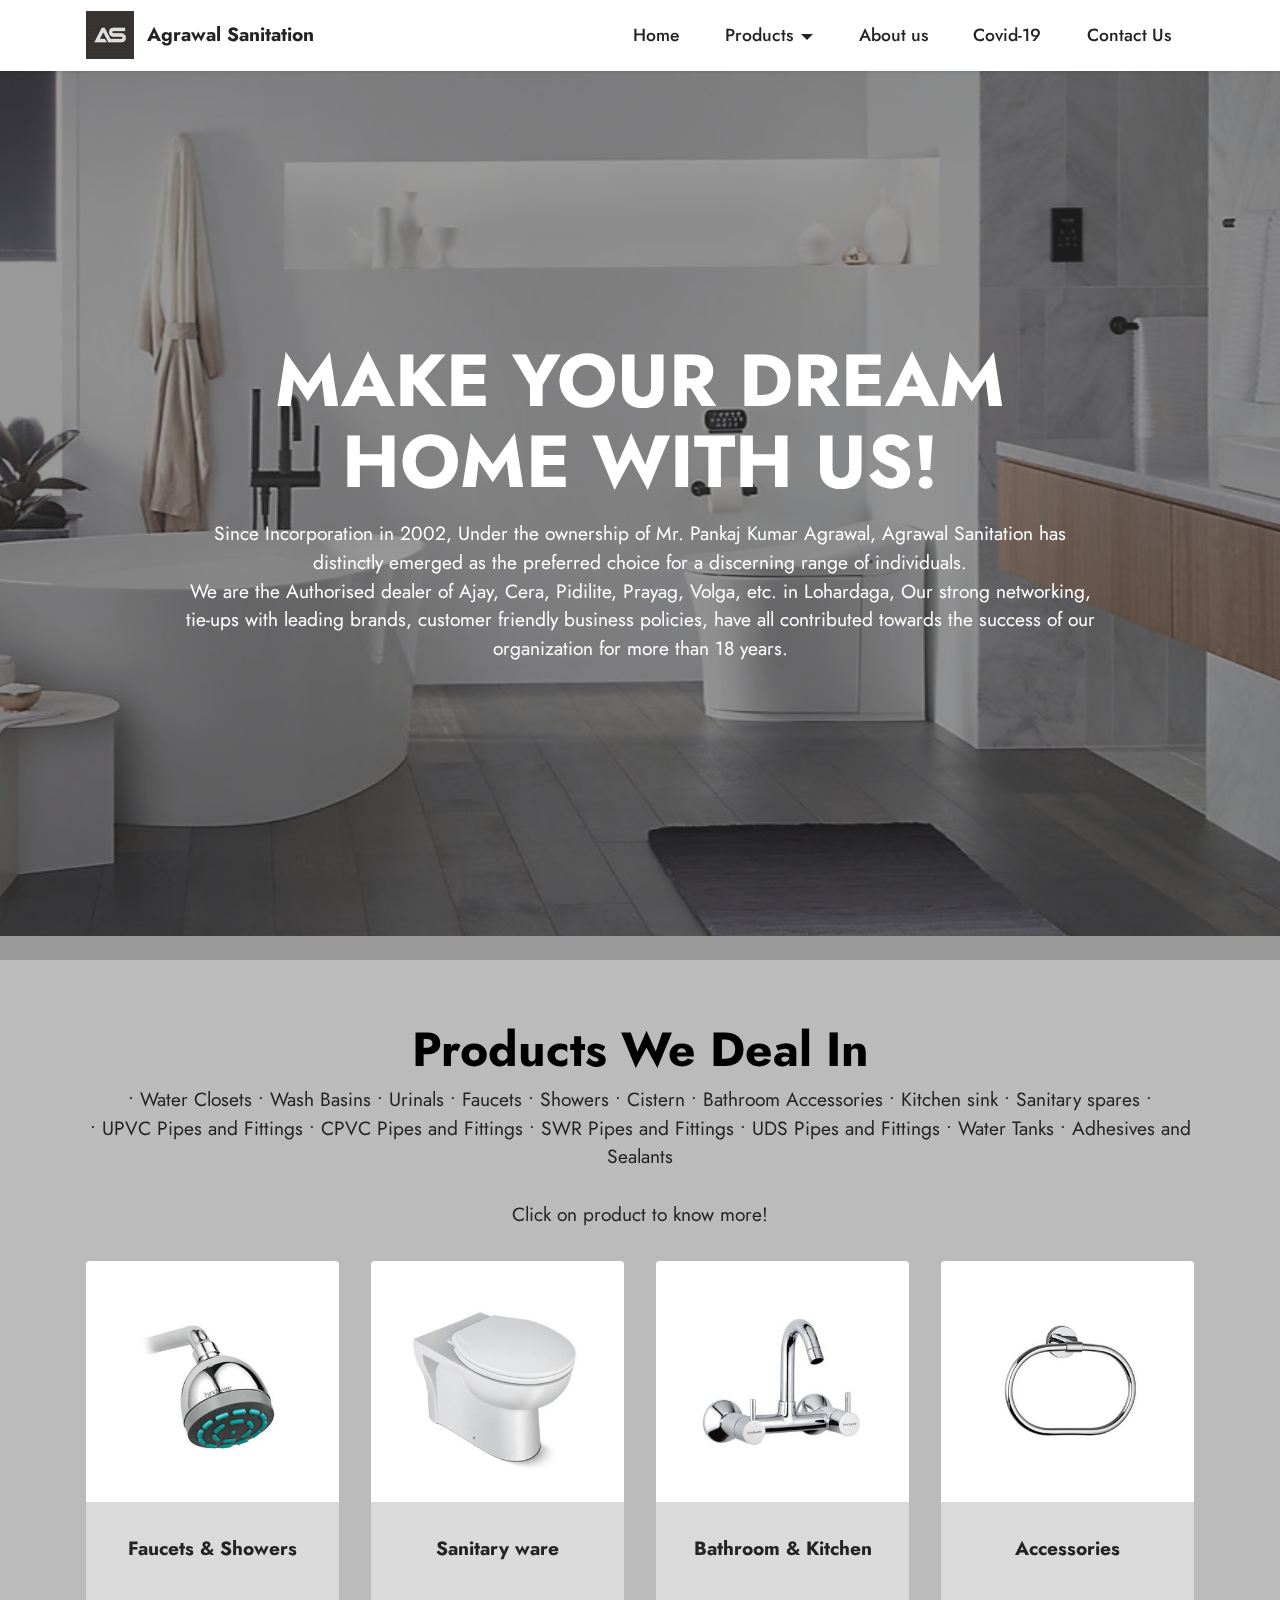
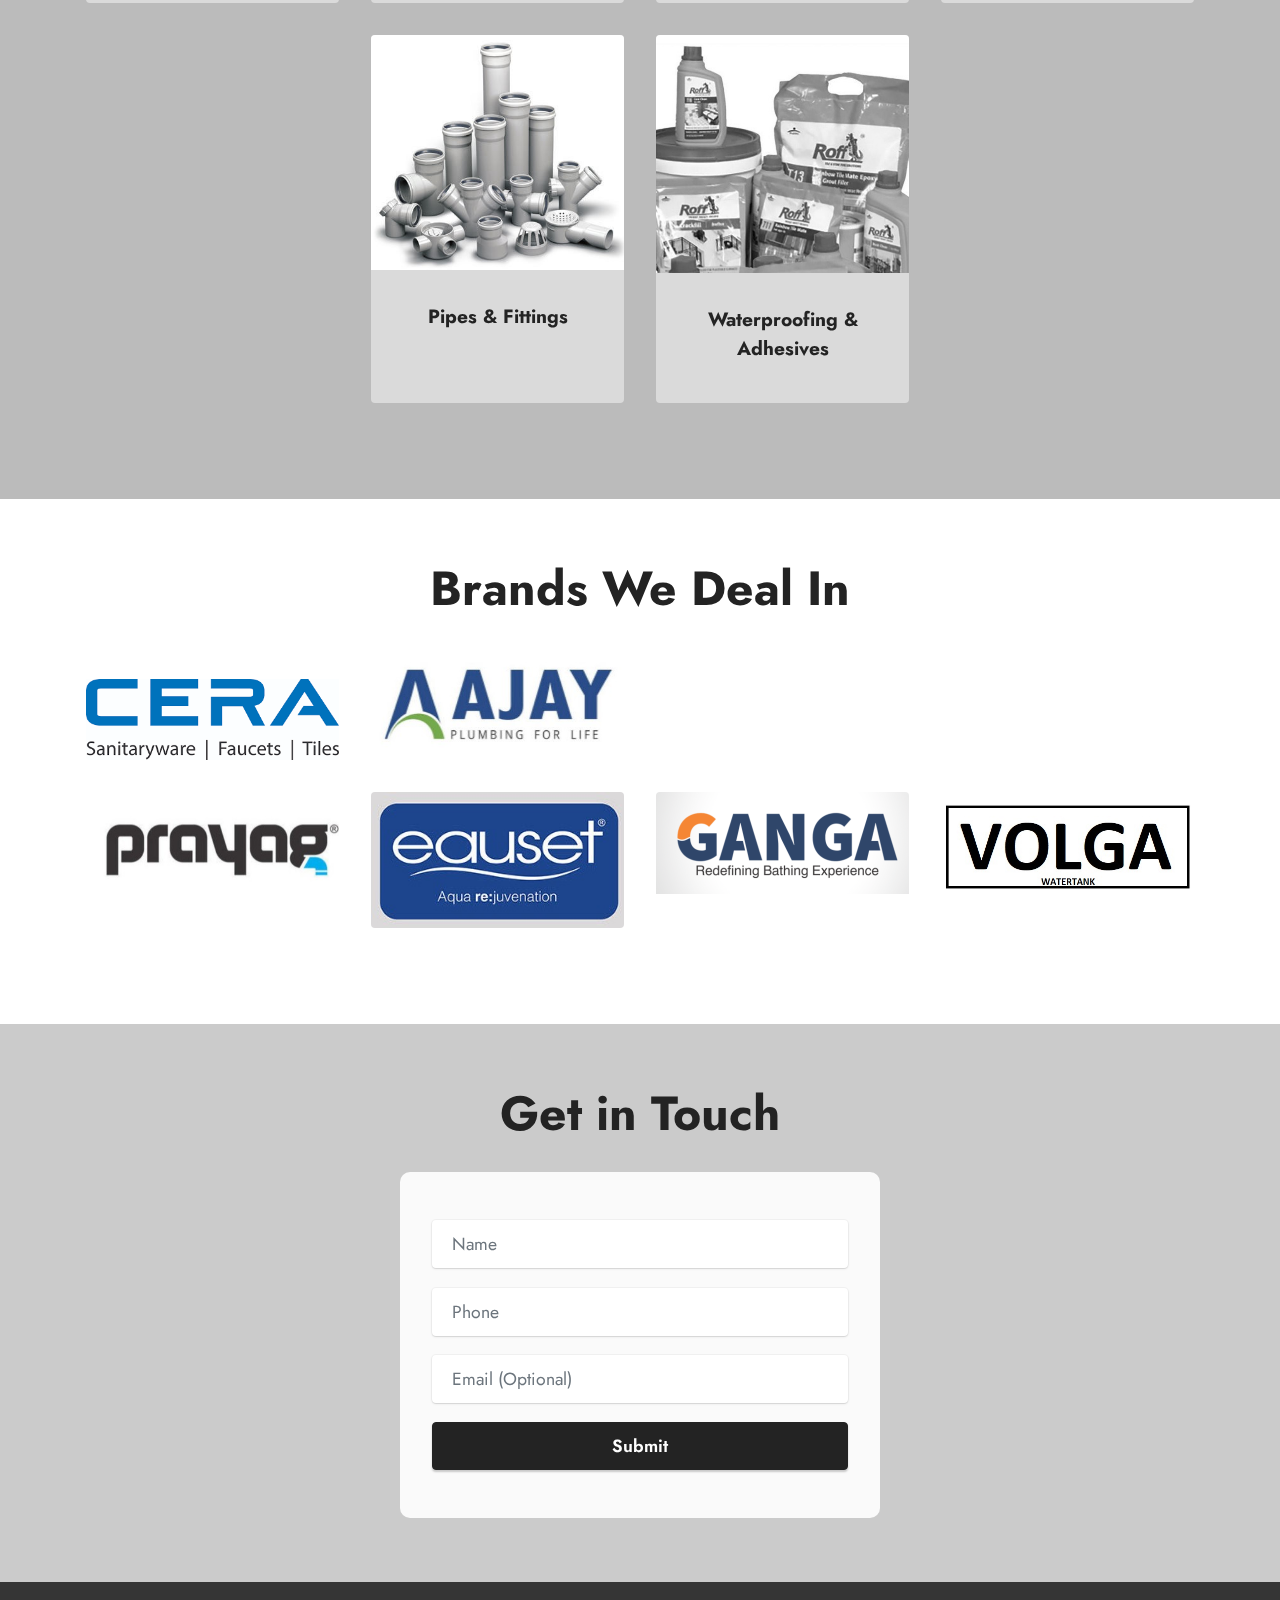
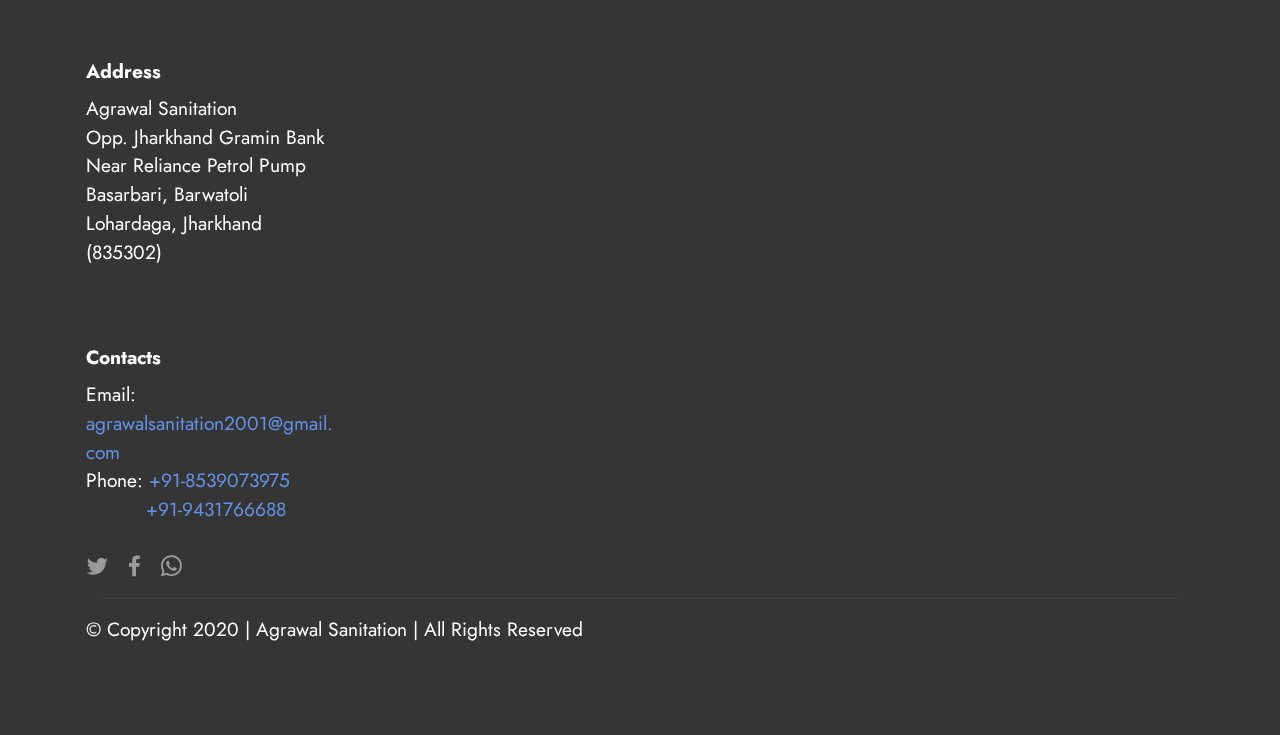
==== index.html @ 1a9bcdfa "removed ganga and added cera" ====
<!DOCTYPE html>
<html  >
<head>
  <!-- Site made with Mobirise Website Builder v5.2.3, https://mobirise.com -->
  <meta charset="UTF-8">
  <meta http-equiv="X-UA-Compatible" content="IE=edge">
  <meta name="generator" content="Mobirise v5.2.3, mobirise.com">
  <meta name="viewport" content="width=device-width, initial-scale=1, minimum-scale=1">
  <link rel="shortcut icon" href="assets/images/logo192-80x80.png" type="image/x-icon">
  <meta name="description" content="">
  
  
  <title>Agrawal Sanitation</title>
  <link rel="stylesheet" href="assets/tether/tether.min.css">
  <link rel="stylesheet" href="assets/bootstrap/css/bootstrap.min.css">
  <link rel="stylesheet" href="assets/bootstrap/css/bootstrap-grid.min.css">
  <link rel="stylesheet" href="assets/bootstrap/css/bootstrap-reboot.min.css">
  <link rel="stylesheet" href="assets/dropdown/css/style.css">
  <link rel="stylesheet" href="assets/formstyler/jquery.formstyler.css">
  <link rel="stylesheet" href="assets/formstyler/jquery.formstyler.theme.css">
  <link rel="stylesheet" href="assets/datepicker/jquery.datetimepicker.min.css">
  <link rel="stylesheet" href="assets/socicon/css/styles.css">
  <link rel="stylesheet" href="assets/theme/css/style.css">
  <link rel="preload" as="style" href="assets/mobirise/css/mbr-additional.css"><link rel="stylesheet" href="assets/mobirise/css/mbr-additional.css" type="text/css">
  
  
  <meta name="theme-color" content="#ffffff" />

  <meta property="og:url" content="https://agrawalsanitation.in/" />
  <meta property="og:type" content="website" />
  <meta property="og:site_name" content="Agrawal Sanitation" />
  <meta property="og:title" content="Agrawal Sanitation " />
  <meta property="og:description" content="Best Sanitarywares Showroom in Lohardaga, Jharkhand" />
  
  <meta property="og:locale" content="en_IN" />
  <meta property="og:locale:alternate" content="hi_IN" />

  <meta property="og:image" content="https://agrawalsanitation.in/assets/images/logo192.png" />
  <meta property="og:image:type" content="image/png" />
  <meta property="og:image:alt" content="description">
  <meta property="og:image:width" content="240" /> 
  <meta property="og:image:height" content="240" />
  
</head>
<body>
  
  <section class="menu menu2 cid-skQhN5JLQs" once="menu" id="menu2-1g">
    
    <nav class="navbar navbar-dropdown navbar-fixed-top navbar-expand-lg">
        <div class="container">
            <div class="navbar-brand">
                <span class="navbar-logo">
                    <a href="index.html">
                        <img src="assets/images/logo192-80x80.png" alt="Mobirise" style="height: 3rem;">
                    </a>
                </span>
                <span class="navbar-caption-wrap"><a class="navbar-caption text-black text-primary display-7" href="index.html">Agrawal Sanitation</a></span>
            </div>
            <button class="navbar-toggler" type="button" data-toggle="collapse" data-target="#navbarSupportedContent" aria-controls="navbarNavAltMarkup" aria-expanded="false" aria-label="Toggle navigation">
                <div class="hamburger">
                    <span></span>
                    <span></span>
                    <span></span>
                    <span></span>
                </div>
            </button>
            <div class="collapse navbar-collapse" id="navbarSupportedContent">
                <ul class="navbar-nav nav-dropdown nav-right" data-app-modern-menu="true"><li class="nav-item"><a class="nav-link link text-black text-primary display-4" href="index.html">
                            Home<br></a></li><li class="nav-item dropdown"><a class="nav-link link text-black text-primary dropdown-toggle display-4" href="#" data-toggle="dropdown-submenu" aria-expanded="true">
                            Products<br></a><div class="dropdown-menu"><a class="text-black text-primary dropdown-item display-4" href="page4.html">Faucets &amp; Showers</a><a class="text-black text-primary dropdown-item display-4" href="page5.html" aria-expanded="false">Sanitaryware<br></a><a class="text-black text-primary dropdown-item display-4" href="page6.html" aria-expanded="false">Bathroom &amp; Kitchen</a><a class="text-black text-primary dropdown-item display-4" href="page7.html" aria-expanded="false">Accessories<br></a><a class="text-black text-primary dropdown-item display-4" href="page8.html" aria-expanded="false">Pipes &amp; Fittings</a><a class="text-black text-primary dropdown-item display-4" href="page9.html" aria-expanded="false">Waterproofing &amp; Adhesives</a></div></li><li class="nav-item"><a class="nav-link link text-black text-primary display-4" href="page1.html">
                            About us</a></li><li class="nav-item"><a class="nav-link link text-black text-primary display-4" href="page2.html">
                            Covid-19<br></a></li>
                    
                    <li class="nav-item"><a class="nav-link link text-black text-primary display-4" href="page3.html">Contact Us</a>
                    </li></ul>
                
                
            </div>
        </div>
    </nav>
</section>

<section class="header13 cid-skwQBMXZSU mbr-fullscreen mbr-parallax-background" id="header13-1">

    

    <div class="mbr-overlay" style="opacity: 0.5; background-color: rgb(53, 53, 53);"></div>

    <div class="align-center container">
        <div class="row justify-content-center">
            <div class="col-12 col-lg-10">
                <h1 class="mbr-section-title mbr-fonts-style mb-3 display-1"><strong>MAKE YOUR DREAM HOME WITH US!</strong></h1>
                
                <p class="mbr-text mbr-fonts-style mb-3 display-7">Since Incorporation in 2002, Under the ownership of Mr. Pankaj Kumar Agrawal, Agrawal Sanitation has distinctly emerged as the preferred choice for a discerning range of individuals.<br>We are the Authorised dealer of Ajay, Cera, Pidilite, Prayag, Volga, etc. in Lohardaga, Our strong networking, tie-ups with leading brands, customer friendly business policies, have all contributed towards the success of our organization for more than 18 years.<br></p>
                
                
            </div>
        </div>
    </div>
</section>

<section class="gallery1 cid-skDK74Odcc" id="gallery1-y">
    
    
    <div class="container">
        <div class="mbr-section-head">
            <h4 class="mbr-section-title mbr-fonts-style align-center mb-0 display-2"><strong>Products We Deal In</strong></h4>
            <h5 class="mbr-section-subtitle mbr-fonts-style align-center mb-0 mt-2 display-7">• Water Closets • Wash Basins • Urinals • Faucets • Showers • Cistern • Bathroom Accessories • Kitchen sink • Sanitary spares •<div>• UPVC Pipes and Fittings • CPVC Pipes and Fittings • SWR Pipes and Fittings • UDS Pipes and Fittings • Water Tanks • Adhesives and Sealants</div><br><div>Click on product to know more!</div></h5>
        </div>
        <div class="row mt-4">
            <div class="item features-image сol-12 col-md-6 col-lg-3">
                <div class="item-wrapper">
                    <div class="item-img">
                        <a href="page4.html"><img src="assets/images/flow-overhead-3-420x400.jpeg" alt=""></a>
                    </div>
                    <div class="item-content">
                        <h5 class="item-title mbr-fonts-style display-7">
                            <strong>Faucets &amp; Showers</strong></h5>
                        
                        
                    </div>
                    
                </div>
            </div>
            <div class="item features-image сol-12 col-md-6 col-lg-3">
                <div class="item-wrapper">
                    <div class="item-img">
                        <a href="page5.html"><img src="assets/images/water-closets-420x400.jpeg" alt=""></a>
                    </div>
                    <div class="item-content">
                        <h5 class="item-title mbr-fonts-style display-7"><strong>Sanitary ware</strong><br></h5>
                        
                        
                    </div>
                    
                </div>
            </div>
            <div class="item features-image сol-12 col-md-6 col-lg-3">
                <div class="item-wrapper">
                    <div class="item-img">
                        <a href="page6.html"><img src="assets/images/sink-mixer-420x400.jpeg" alt=""></a>
                    </div>
                    <div class="item-content">
                        <h5 class="item-title mbr-fonts-style display-7">
                            <strong>Bathroom &amp; Kitchen</strong></h5>
                        
                        
                    </div>
                    
                </div>
            </div>
            <div class="item features-image сol-12 col-md-6 col-lg-3">
                <div class="item-wrapper">
                    <div class="item-img">
                        <a href="page7.html"><img src="assets/images/towel-ring-420x400.jpeg" alt="" title=""></a>
                    </div>
                    <div class="item-content">
                        <h5 class="item-title mbr-fonts-style display-7">
                            <strong>Accessories</strong></h5>
                        
                        
                    </div>
                    
                </div>
            </div>
            <div class="item features-image сol-12 col-md-6 col-lg-3">
                <!-- <div class="item-wrapper">
                    <div class="item-img">
                        <a href="page9.html"><img src="assets/images/grayscale-waterproffing-3-630x860.jpeg" alt="" title=""></a>
                    </div>
                    <div class="item-content">
                        <h5 class="item-title mbr-fonts-style display-7"><strong>Waterproofing &amp; Adhesives</strong></h5>
                        
                        
                    </div>
                    
                </div> -->
            </div>
            <div class="item features-image сol-12 col-md-6 col-lg-3">
                <div class="item-wrapper">
                    <div class="item-img">
                        <a href="page8.html"><img src="assets/images/prince-pipe-fitting-400x373.jpg" alt="" title=""></a>
                    </div>
                    <div class="item-content">
                        <h5 class="item-title mbr-fonts-style display-7">
                            <strong>Pipes &amp; Fittings</strong></h5>
                        
                        
                    </div>
                    
                </div>
            </div><div class="item features-image сol-12 col-md-6 col-lg-3">
                <div class="item-wrapper">
                    <div class="item-img">
                        <a href="page9.html"><img src="assets/images/grayscale-waterproffing-3-630x860.jpeg" alt="" title=""></a>
                    </div>
                    <div class="item-content">
                        <h5 class="item-title mbr-fonts-style display-7"><strong>Waterproofing &amp; Adhesives</strong></h5>
                        
                        
                    </div>
                    
                </div>
            </div>
        </div>
    </div>
</section>

<section class="gallery1 cid-skxkPc9kpx" id="gallery1-p">
    
    
    <div class="container">
        <div class="mbr-section-head">
            <h4 class="mbr-section-title mbr-fonts-style align-center mb-0 display-2">
                <strong>Brands We Deal In</strong></h4>
            
        </div>
        <div class="row mt-4">
            
            <div class="item features-image сol-12 col-md-6 col-lg-3 active">
                <div class="item-wrapper">
                    <div class="item-img mt-4">
                        <a href="https://www.cera-india.com/" target="_blank"><img src="assets/images/cera.png" data-slide-to="1" alt=""></a>
                    </div>
                    
                    
                </div>
            </div>
            <div class="item features-image сol-12 col-md-6 col-lg-3">
                <div class="item-wrapper">
                    <div class="item-img">
                        <a href="https://ajaypipes.com/" target="_blank"><img src="assets/images/ajay-full-506x716.jpeg" alt="" title="" data-slide-to="1"></a>
                    </div>
                    
                    
                </div>
            </div><div class="item features-image сol-12 col-md-6 col-lg-3">
                <div class="item-wrapper">
                    <div class="item-img">
                        <a href="https://utkarshindia.in/" target="_blank"><img src="assets/images/utkarsh-316x124.png" alt="" data-slide-to="2"></a>
                    </div>
                    
                    
                </div>
            </div>
            <div class="item features-image сol-12 col-md-6 col-lg-3">
                <div class="item-wrapper">
                    <div class="item-img">
                        <a href="http://roff.in/" target="_blank"><img src="assets/images/pidilite-300x151.png" alt="" title="" data-slide-to="3"></a>
                    </div>
                    
                    
                </div>
            </div><div class="item features-image сol-12 col-md-6 col-lg-3">
                <div class="item-wrapper">
                    <div class="item-img">
                        <a href="https://prayagindia.com/" target="_blank"><img src="assets/images/prayag-1-423x315.jpeg" alt="" title=""></a>
                    </div>
                    
                    
                </div>
            </div><div class="item features-image сol-12 col-md-6 col-lg-3">
                <div class="item-wrapper">
                    <div class="item-img">
                        <a href="http://m.eauset.com/products/faucets/" target="_blank"><img src="assets/images/eauset-404x316.jpeg" alt="" title=""></a>
                    </div>
                    
                    
                </div>
            </div><div class="item features-image сol-12 col-md-6 col-lg-3">
                <div class="item-wrapper">
                    <div class="item-img">
                        <a href="http://www.gangabathfittings.com/" target="_blank"><img src="assets/images/ganga-1-506x506.png" alt="" title=""></a>
                    </div>
                    
                    
                </div>
            </div><div class="item features-image сol-12 col-md-6 col-lg-3">
                <div class="item-wrapper">
                    <div class="item-img">
                        <a href="http://jkpolyplast.in/listProducts.aspx" target="_blank"><img src="assets/images/volga.jpg" alt="" title=""></a>
                    </div>
                    
                    
                </div>
            </div>
        </div>
    </div>
</section>

<section class="form7 cid-skxyQ6XPFv" id="form7-u">
    
    
    <div class="container-fluid">
        <div class="mbr-section-head">
            <h3 class="mbr-section-title mbr-fonts-style align-center mb-0 display-2">
                <strong>Get in Touch</strong>
            </h3>
            
        </div>
        <div class="row justify-content-center mt-4">
            <div class="col-lg-8 mx-auto mbr-form" data-form-type="formoid">
                <form action="https://mobirise.eu/" method="POST" class="mbr-form form-with-styler mx-auto" data-form-title="Form Name"><input type="hidden" name="email" data-form-email="true" value="Z3bGwBgRNQFuAABmjCtejZB+Nj1+PQVI7XLZqvvPP/0SeRTbZ6gr1brWJHPwg7Ss+tfekN64qRncuHDKCcpqwdi8jNaRn58R1BXNy59OyzaxeixzVhnCWpOlqWMhaMZe">
                    
                    <div class="row">
                        <div hidden="hidden" data-form-alert="" class="alert alert-success col-12">Thanks for reaching us! We'll contact you shortly!</div>
                        <div hidden="hidden" data-form-alert-danger="" class="alert alert-danger col-12">Oops...! some
                            problem!</div>
                    </div>
                    <div class="dragArea row">
                        <div class="col-lg-12 col-md-12 col-sm-12 form-group" data-for="name">
                            <input required type="text" name="name" placeholder="Name" data-form-field="name" class="form-control" value="" id="name-form7-u">
                        </div>
                        <div data-for="phone" class="col-lg-12 col-md-12 col-sm-12 form-group">
                            <input required type="tel" name="phone" placeholder="Phone" data-form-field="phone" class="form-control" value="" id="phone-form7-u">
                        </div>
                        <div class="col-lg-12 col-md-12 col-sm-12 form-group" data-for="email">
                            <input type="email" name="email" placeholder="Email (Optional)" data-form-field="email" class="form-control" value="" id="email-form7-u">
                        </div>
                        <div class="col-auto mbr-section-btn align-center"><button type="submit" class="btn btn-black display-4">Submit</button></div>
                    </div>
                </form>
            </div>
        </div>
    </div>
</section>

<section class="footer6 cid-skwXeAPICp" once="footers" id="footer6-5">

    

    

    <div class="container">
        <div class="row content mbr-white">
            <div class="col-12 col-md-3 mbr-fonts-style display-7">
                <h5 class="mbr-section-subtitle mbr-fonts-style mb-2 display-7">
                    <strong>Address</strong>
                </h5>
                <p class="mbr-text mbr-fonts-style display-7">Agrawal Sanitation<br>Opp. Jharkhand Gramin Bank<br>Near Reliance Petrol Pump<br>Basarbari, Barwatoli<br>Lohardaga, Jharkhand (835302)</p> <br>
                <h5 class="mbr-section-subtitle mbr-fonts-style mb-2 mt-4 display-7">
                    <strong>Contacts</strong>
                </h5>
                <p class="mbr-text mbr-fonts-style mb-4 display-7">
                    Email: <a href="mailto:agrawalsanitation2001@gmail.com" class="text-primary">agrawalsanitation2001@gmail.com </a><br>
                    Phone: <a href="tel:+918539073975" class="text-primary">+91-8539073975</a><br>&nbsp; &nbsp; &nbsp; &nbsp; &nbsp;<a href="https://wa.me/919431766688" class="text-primary">&nbsp;+91-9431766688</a>&nbsp;</p>
            </div>
            <div class="col-12 col-md-3 mbr-fonts-style display-7">
                <h5 class="mbr-section-subtitle mbr-fonts-style mb-2 display-7"></h5>
                <ul class="list mbr-fonts-style mb-4 display-4">
                    <li class="mbr-text item-wrap"><br></li>
                </ul>
                <h5 class="mbr-section-subtitle mbr-fonts-style mb-2 mt-5 display-7"></h5>
                <p class="mbr-text mbr-fonts-style mb-4 display-7"></p>
            </div>
            <div class="col-12 col-md-6">
                <div class="google-map"><iframe frameborder="0" style="border:0" src="https://www.google.com/maps/embed?pb=!1m18!1m12!1m3!1d3660.894099184898!2d84.6780987149753!3d23.428192384749135!2m3!1f0!2f0!3f0!3m2!1i1024!2i768!4f13.1!3m3!1m2!1s0x0%3A0x0!2zMjPCsDI1JzQxLjUiTiA4NMKwNDAnNDkuMCJF!5e0!3m2!1sen!2sin!4v1609226579883!5m2!1sen!2sin" allowfullscreen=""></iframe></div>
            </div>
            <div class="col-md-6">
                <div class="social-list align-left">
                    <div class="soc-item">
                        <a href="https://twitter.com/mobirise" target="_blank">
                            <span class="socicon-twitter socicon mbr-iconfont mbr-iconfont-social"></span>
                        </a>
                    </div>
                    <div class="soc-item">
                        <a href="https://www.facebook.com/Agrawal-Sanitation-Since-2002-104667271571488" target="_blank">
                            <span class="mbr-iconfont mbr-iconfont-social socicon-facebook socicon"></span>
                        </a>
                    </div>
                    <div class="soc-item">
                        <a href="https://wa.me/919431766688 ">
                            <span class="mbr-iconfont mbr-iconfont-social socicon-whatsapp socicon"></span>
                        </a>
                    </div>
                    
                    
                    
                </div>
            </div>
        </div>
        <div class="footer-lower">
            <div class="media-container-row">
                <div class="col-sm-12">
                    <hr>
                </div>
            </div>
            <div class="col-sm-12 copyright pl-0">
                <p class="mbr-text mbr-fonts-style mbr-white display-7">
                    © Copyright 2020 | Agrawal Sanitation | All Rights Reserved
                </p>
            </div>
        </div>
    </div>
</section>


<script src="assets/web/assets/jquery/jquery.min.js"></script>
  <script src="assets/popper/popper.min.js"></script>
  <script src="assets/tether/tether.min.js"></script>
  <script src="assets/bootstrap/js/bootstrap.min.js"></script>
  <script src="assets/smoothscroll/smooth-scroll.js"></script>
  <script src="assets/dropdown/js/nav-dropdown.js"></script>
  <script src="assets/dropdown/js/navbar-dropdown.js"></script>
  <script src="assets/touchswipe/jquery.touch-swipe.min.js"></script>
  <script src="assets/parallax/jarallax.min.js"></script>
  <script src="assets/formstyler/jquery.formstyler.js"></script>
  <script src="assets/formstyler/jquery.formstyler.min.js"></script>
  <script src="assets/datepicker/jquery.datetimepicker.full.js"></script>
  <script src="assets/theme/js/script.js"></script>
  <script src="assets/formoid/formoid.min.js"></script>
  
  
  
</body>
</html>
---- assets/dropdown/css/style.css ----
.navbar-dropdown {
  left: 0;
  padding: 0;
  position: absolute;
  right: 0;
  top: 0;
  transition: all 0.45s ease;
  z-index: 1030;
  background: #282828; }
  .navbar-dropdown .navbar-logo {
    margin-right: 0.8rem;
    transition: margin 0.3s ease-in-out;
    vertical-align: middle; }
    .navbar-dropdown .navbar-logo img {
      height: 3.125rem;
      transition: all 0.3s ease-in-out; }
    .navbar-dropdown .navbar-logo.mbr-iconfont {
      font-size: 3.125rem;
      line-height: 3.125rem; }
  .navbar-dropdown .navbar-caption {
    font-weight: 700;
    white-space: normal;
    vertical-align: -4px;
    line-height: 3.125rem !important; }
    .navbar-dropdown .navbar-caption, .navbar-dropdown .navbar-caption:hover {
      color: inherit;
      text-decoration: none; }
  .navbar-dropdown .mbr-iconfont + .navbar-caption {
    vertical-align: -1px; }
  .navbar-dropdown.navbar-fixed-top {
    position: fixed; }
  .navbar-dropdown .navbar-brand span {
    vertical-align: -4px; }
  .navbar-dropdown.bg-color.transparent {
    background: none; }
  .navbar-dropdown.navbar-short .navbar-brand {
    padding: 0.625rem 0; }
    .navbar-dropdown.navbar-short .navbar-brand span {
      vertical-align: -1px; }
  .navbar-dropdown.navbar-short .navbar-caption {
    line-height: 2.375rem !important;
    vertical-align: -2px; }
  .navbar-dropdown.navbar-short .navbar-logo {
    margin-right: 0.5rem; }
    .navbar-dropdown.navbar-short .navbar-logo img {
      height: 2.375rem; }
    .navbar-dropdown.navbar-short .navbar-logo.mbr-iconfont {
      font-size: 2.375rem;
      line-height: 2.375rem; }
  .navbar-dropdown.navbar-short .mbr-table-cell {
    height: 3.625rem; }
  .navbar-dropdown .navbar-close {
    left: 0.6875rem;
    position: fixed;
    top: 0.75rem;
    z-index: 1000; }
  .navbar-dropdown .hamburger-icon {
    content: "";
    display: inline-block;
    vertical-align: middle;
    width: 16px;
    -webkit-box-shadow: 0 -6px 0 1px #282828,0 0 0 1px #282828,0 6px 0 1px #282828;
    -moz-box-shadow: 0 -6px 0 1px #282828,0 0 0 1px #282828,0 6px 0 1px #282828;
    box-shadow: 0 -6px 0 1px #282828,0 0 0 1px #282828,0 6px 0 1px #282828; }

.dropdown-menu .dropdown-toggle[data-toggle="dropdown-submenu"]::after {
  border-bottom: 0.35em solid transparent;
  border-left: 0.35em solid;
  border-right: 0;
  border-top: 0.35em solid transparent;
  margin-left: 0.3rem; }

.dropdown-menu .dropdown-item:focus {
  outline: 0; }

.nav-dropdown {
  font-size: 0.75rem;
  font-weight: 500;
  height: auto !important; }
  .nav-dropdown .nav-btn {
    padding-left: 1rem; }
  .nav-dropdown .link {
    margin: .667em 1.667em;
    font-weight: 500;
    padding: 0;
    transition: color .2s ease-in-out; }
    .nav-dropdown .link.dropdown-toggle {
      margin-right: 2.583em; }
      .nav-dropdown .link.dropdown-toggle::after {
        margin-left: .25rem;
        border-top: 0.35em solid;
        border-right: 0.35em solid transparent;
        border-left: 0.35em solid transparent;
        border-bottom: 0; }
      .nav-dropdown .link.dropdown-toggle[aria-expanded="true"] {
        margin: 0;
        padding: 0.667em 3.263em  0.667em 1.667em; }
  .nav-dropdown .link::after,
  .nav-dropdown .dropdown-item::after {
    color: inherit; }
  .nav-dropdown .btn {
    font-size: 0.75rem;
    font-weight: 700;
    letter-spacing: 0;
    margin-bottom: 0;
    padding-left: 1.25rem;
    padding-right: 1.25rem; }
  .nav-dropdown .dropdown-menu {
    border-radius: 0;
    border: 0;
    left: 0;
    margin: 0;
    padding-bottom: 1.25rem;
    padding-top: 1.25rem;
    position: relative; }
  .nav-dropdown .dropdown-submenu {
    margin-left: 0.125rem;
    top: 0; }
  .nav-dropdown .dropdown-item {
    font-weight: 500;
    line-height: 2;
    padding: 0.3846em 4.615em 0.3846em 1.5385em;
    position: relative;
    transition: color .2s ease-in-out, background-color .2s ease-in-out; }
    .nav-dropdown .dropdown-item::after {
      margin-top: -0.3077em;
      position: absolute;
      right: 1.1538em;
      top: 50%; }
    .nav-dropdown .dropdown-item:focus, .nav-dropdown .dropdown-item:hover {
      background: none; }

@media (max-width: 767px) {
  .nav-dropdown.navbar-toggleable-sm {
    bottom: 0;
    display: none;
    left: 0;
    overflow-x: hidden;
    position: fixed;
    top: 0;
    transform: translateX(-100%);
    -ms-transform: translateX(-100%);
    -webkit-transform: translateX(-100%);
    width: 18.75rem;
    z-index: 999; } }
.nav-dropdown.navbar-toggleable-xl {
  bottom: 0;
  display: none;
  left: 0;
  overflow-x: hidden;
  position: fixed;
  top: 0;
  transform: translateX(-100%);
  -ms-transform: translateX(-100%);
  -webkit-transform: translateX(-100%);
  width: 18.75rem;
  z-index: 999; }

.nav-dropdown-sm {
  display: block !important;
  overflow-x: hidden;
  overflow: auto;
  padding-top: 3.875rem; }
  .nav-dropdown-sm::after {
    content: "";
    display: block;
    height: 3rem;
    width: 100%; }
  .nav-dropdown-sm.collapse.in ~ .navbar-close {
    display: block !important; }
  .nav-dropdown-sm.collapsing, .nav-dropdown-sm.collapse.in {
    transform: translateX(0);
    -ms-transform: translateX(0);
    -webkit-transform: translateX(0);
    transition: all 0.25s ease-out;
    -webkit-transition: all 0.25s ease-out;
    background: #282828; }
  .nav-dropdown-sm.collapsing[aria-expanded="false"] {
    transform: translateX(-100%);
    -ms-transform: translateX(-100%);
    -webkit-transform: translateX(-100%); }
  .nav-dropdown-sm .nav-item {
    display: block;
    margin-left: 0 !important;
    padding-left: 0; }
  .nav-dropdown-sm .link,
  .nav-dropdown-sm .dropdown-item {
    border-top: 1px dotted rgba(255, 255, 255, 0.1);
    font-size: 0.8125rem;
    line-height: 1.6;
    margin: 0 !important;
    padding: 0.875rem 2.4rem 0.875rem 1.5625rem !important;
    position: relative;
    white-space: normal; }
    .nav-dropdown-sm .link:focus, .nav-dropdown-sm .link:hover,
    .nav-dropdown-sm .dropdown-item:focus,
    .nav-dropdown-sm .dropdown-item:hover {
      background: rgba(0, 0, 0, 0.2) !important;
      color: #c0a375; }
  .nav-dropdown-sm .nav-btn {
    position: relative;
    padding: 1.5625rem 1.5625rem 0 1.5625rem; }
    .nav-dropdown-sm .nav-btn::before {
      border-top: 1px dotted rgba(255, 255, 255, 0.1);
      content: "";
      left: 0;
      position: absolute;
      top: 0;
      width: 100%; }
    .nav-dropdown-sm .nav-btn + .nav-btn {
      padding-top: 0.625rem; }
      .nav-dropdown-sm .nav-btn + .nav-btn::before {
        display: none; }
  .nav-dropdown-sm .btn {
    padding: 0.625rem 0; }
  .nav-dropdown-sm .dropdown-toggle[data-toggle="dropdown-submenu"]::after {
    margin-left: .25rem;
    border-top: 0.35em solid;
    border-right: 0.35em solid transparent;
    border-left: 0.35em solid transparent;
    border-bottom: 0; }
  .nav-dropdown-sm .dropdown-toggle[data-toggle="dropdown-submenu"][aria-expanded="true"]::after {
    border-top: 0;
    border-right: 0.35em solid transparent;
    border-left: 0.35em solid transparent;
    border-bottom: 0.35em solid; }
  .nav-dropdown-sm .dropdown-menu {
    margin: 0;
    padding: 0;
    position: relative;
    top: 0;
    left: 0;
    width: 100%;
    border: 0;
    float: none;
    border-radius: 0;
    background: none; }
  .nav-dropdown-sm .dropdown-submenu {
    left: 100%;
    margin-left: 0.125rem;
    margin-top: -1.25rem;
    top: 0; }

.navbar-toggleable-sm .nav-dropdown .dropdown-menu {
  position: absolute; }

.navbar-toggleable-sm .nav-dropdown .dropdown-submenu {
  left: 100%;
  margin-left: 0.125rem;
  margin-top: -1.25rem;
  top: 0; }

.navbar-toggleable-sm.opened .nav-dropdown .dropdown-menu {
  position: relative; }

.navbar-toggleable-sm.opened .nav-dropdown .dropdown-submenu {
  left: 0;
  margin-left: 00rem;
  margin-top: 0rem;
  top: 0; }

.is-builder .nav-dropdown.collapsing {
  transition: none !important; }

/*# sourceMappingURL=style.css.map */
---- assets/socicon/css/styles.css ----
@charset "UTF-8";

@font-face {
  font-family: 'Socicon';
  src:  url('../fonts/socicon.eot');
  src:  url('../fonts/socicon.eot?#iefix') format('embedded-opentype'),
    url('../fonts/socicon.woff2') format('woff2'),
    url('../fonts/socicon.ttf') format('truetype'),
    url('../fonts/socicon.woff') format('woff'),
    url('../fonts/socicon.svg#socicon') format('svg');
  font-weight: normal;
  font-style: normal;
}

[data-icon]:before {
  font-family: "socicon" !important;
  content: attr(data-icon);
  font-style: normal !important;
  font-weight: normal !important;
  font-variant: normal !important;
  text-transform: none !important;
  speak: none;
  line-height: 1;
  -webkit-font-smoothing: antialiased;
  -moz-osx-font-smoothing: grayscale;
}

[class^="socicon-"], [class*=" socicon-"] {
  /* use !important to prevent issues with browser extensions that change fonts */
  font-family: 'Socicon' !important;
  speak: none;
  font-style: normal;
  font-weight: normal;
  font-variant: normal;
  text-transform: none;
  line-height: 1;

  /* Better Font Rendering =========== */
  -webkit-font-smoothing: antialiased;
  -moz-osx-font-smoothing: grayscale;
}

.socicon-eitaa:before {
  content: "\e97c";
}
.socicon-soroush:before {
  content: "\e97d";
}
.socicon-bale:before {
  content: "\e97e";
}
.socicon-zazzle:before {
  content: "\e97b";
}
.socicon-society6:before {
  content: "\e97a";
}
.socicon-redbubble:before {
  content: "\e979";
}
.socicon-avvo:before {
  content: "\e978";
}
.socicon-stitcher:before {
  content: "\e977";
}
.socicon-googlehangouts:before {
  content: "\e974";
}
.socicon-dlive:before {
  content: "\e975";
}
.socicon-vsco:before {
  content: "\e976";
}
.socicon-flipboard:before {
  content: "\e973";
}
.socicon-ubuntu:before {
  content: "\e958";
}
.socicon-artstation:before {
  content: "\e959";
}
.socicon-invision:before {
  content: "\e95a";
}
.socicon-torial:before {
  content: "\e95b";
}
.socicon-collectorz:before {
  content: "\e95c";
}
.socicon-seenthis:before {
  content: "\e95d";
}
.socicon-googleplaymusic:before {
  content: "\e95e";
}
.socicon-debian:before {
  content: "\e95f";
}
.socicon-filmfreeway:before {
  content: "\e960";
}
.socicon-gnome:before {
  content: "\e961";
}
.socicon-itchio:before {
  content: "\e962";
}
.socicon-jamendo:before {
  content: "\e963";
}
.socicon-mix:before {
  content: "\e964";
}
.socicon-sharepoint:before {
  content: "\e965";
}
.socicon-tinder:before {
  content: "\e966";
}
.socicon-windguru:before {
  content: "\e967";
}
.socicon-cdbaby:before {
  content: "\e968";
}
.socicon-elementaryos:before {
  content: "\e969";
}
.socicon-stage32:before {
  content: "\e96a";
}
.socicon-tiktok:before {
  content: "\e96b";
}
.socicon-gitter:before {
  content: "\e96c";
}
.socicon-letterboxd:before {
  content: "\e96d";
}
.socicon-threema:before {
  content: "\e96e";
}
.socicon-splice:before {
  content: "\e96f";
}
.socicon-metapop:before {
  content: "\e970";
}
.socicon-naver:before {
  content: "\e971";
}
.socicon-remote:before {
  content: "\e972";
}
.socicon-internet:before {
  content: "\e957";
}
.socicon-moddb:before {
  content: "\e94b";
}
.socicon-indiedb:before {
  content: "\e94c";
}
.socicon-traxsource:before {
  content: "\e94d";
}
.socicon-gamefor:before {
  content: "\e94e";
}
.socicon-pixiv:before {
  content: "\e94f";
}
.socicon-myanimelist:before {
  content: "\e950";
}
.socicon-blackberry:before {
  content: "\e951";
}
.socicon-wickr:before {
  content: "\e952";
}
.socicon-spip:before {
  content: "\e953";
}
.socicon-napster:before {
  content: "\e954";
}
.socicon-beatport:before {
  content: "\e955";
}
.socicon-hackerone:before {
  content: "\e956";
}
.socicon-hackernews:before {
  content: "\e946";
}
.socicon-smashwords:before {
  content: "\e947";
}
.socicon-kobo:before {
  content: "\e948";
}
.socicon-bookbub:before {
  content: "\e949";
}
.socicon-mailru:before {
  content: "\e94a";
}
.socicon-gitlab:before {
  content: "\e945";
}
.socicon-instructables:before {
  content: "\e944";
}
.socicon-portfolio:before {
  content: "\e943";
}
.socicon-codered:before {
  content: "\e940";
}
.socicon-origin:before {
  content: "\e941";
}
.socicon-nextdoor:before {
  content: "\e942";
}
.socicon-udemy:before {
  content: "\e93f";
}
.socicon-livemaster:before {
  content: "\e93e";
}
.socicon-crunchbase:before {
  content: "\e93b";
}
.socicon-homefy:before {
  content: "\e93c";
}
.socicon-calendly:before {
  content: "\e93d";
}
.socicon-realtor:before {
  content: "\e90f";
}
.socicon-tidal:before {
  content: "\e910";
}
.socicon-qobuz:before {
  content: "\e911";
}
.socicon-natgeo:before {
  content: "\e912";
}
.socicon-mastodon:before {
  content: "\e913";
}
.socicon-unsplash:before {
  content: "\e914";
}
.socicon-homeadvisor:before {
  content: "\e915";
}
.socicon-angieslist:before {
  content: "\e916";
}
.socicon-codepen:before {
  content: "\e917";
}
.socicon-slack:before {
  content: "\e918";
}
.socicon-openaigym:before {
  content: "\e919";
}
.socicon-logmein:before {
  content: "\e91a";
}
.socicon-fiverr:before {
  content: "\e91b";
}
.socicon-gotomeeting:before {
  content: "\e91c";
}
.socicon-aliexpress:before {
  content: "\e91d";
}
.socicon-guru:before {
  content: "\e91e";
}
.socicon-appstore:before {
  content: "\e91f";
}
.socicon-homes:before {
  content: "\e920";
}
.socicon-zoom:before {
  content: "\e921";
}
.socicon-alibaba:before {
  content: "\e922";
}
.socicon-craigslist:before {
  content: "\e923";
}
.socicon-wix:before {
  content: "\e924";
}
.socicon-redfin:before {
  content: "\e925";
}
.socicon-googlecalendar:before {
  content: "\e926";
}
.socicon-shopify:before {
  content: "\e927";
}
.socicon-freelancer:before {
  content: "\e928";
}
.socicon-seedrs:before {
  content: "\e929";
}
.socicon-bing:before {
  content: "\e92a";
}
.socicon-doodle:before {
  content: "\e92b";
}
.socicon-bonanza:before {
  content: "\e92c";
}
.socicon-squarespace:before {
  content: "\e92d";
}
.socicon-toptal:before {
  content: "\e92e";
}
.socicon-gust:before {
  content: "\e92f";
}
.socicon-ask:before {
  content: "\e930";
}
.socicon-trulia:before {
  content: "\e931";
}
.socicon-loomly:before {
  content: "\e932";
}
.socicon-ghost:before {
  content: "\e933";
}
.socicon-upwork:before {
  content: "\e934";
}
.socicon-fundable:before {
  content: "\e935";
}
.socicon-booking:before {
  content: "\e936";
}
.socicon-googlemaps:before {
  content: "\e937";
}
.socicon-zillow:before {
  content: "\e938";
}
.socicon-niconico:before {
  content: "\e939";
}
.socicon-toneden:before {
  content: "\e93a";
}
.socicon-augment:before {
  content: "\e908";
}
.socicon-bitbucket:before {
  content: "\e909";
}
.socicon-fyuse:before {
  content: "\e90a";
}
.socicon-yt-gaming:before {
  content: "\e90b";
}
.socicon-sketchfab:before {
  content: "\e90c";
}
.socicon-mobcrush:before {
  content: "\e90d";
}
.socicon-microsoft:before {
  content: "\e90e";
}
.socicon-pandora:before {
  content: "\e907";
}
.socicon-messenger:before {
  content: "\e906";
}
.socicon-gamewisp:before {
  content: "\e905";
}
.socicon-bloglovin:before {
  content: "\e904";
}
.socicon-tunein:before {
  content: "\e903";
}
.socicon-gamejolt:before {
  content: "\e901";
}
.socicon-trello:before {
  content: "\e902";
}
.socicon-spreadshirt:before {
  content: "\e900";
}
.socicon-500px:before {
  content: "\e000";
}
.socicon-8tracks:before {
  content: "\e001";
}
.socicon-airbnb:before {
  content: "\e002";
}
.socicon-alliance:before {
  content: "\e003";
}
.socicon-amazon:before {
  content: "\e004";
}
.socicon-amplement:before {
  content: "\e005";
}
.socicon-android:before {
  content: "\e006";
}
.socicon-angellist:before {
  content: "\e007";
}
.socicon-apple:before {
  content: "\e008";
}
.socicon-appnet:before {
  content: "\e009";
}
.socicon-baidu:before {
  content: "\e00a";
}
.socicon-bandcamp:before {
  content: "\e00b";
}
.socicon-battlenet:before {
  content: "\e00c";
}
.socicon-mixer:before {
  content: "\e00d";
}
.socicon-bebee:before {
  content: "\e00e";
}
.socicon-bebo:before {
  content: "\e00f";
}
.socicon-behance:before {
  content: "\e010";
}
.socicon-blizzard:before {
  content: "\e011";
}
.socicon-blogger:before {
  content: "\e012";
}
.socicon-buffer:before {
  content: "\e013";
}
.socicon-chrome:before {
  content: "\e014";
}
.socicon-coderwall:before {
  content: "\e015";
}
.socicon-curse:before {
  content: "\e016";
}
.socicon-dailymotion:before {
  content: "\e017";
}
.socicon-deezer:before {
  content: "\e018";
}
.socicon-delicious:before {
  content: "\e019";
}
.socicon-deviantart:before {
  content: "\e01a";
}
.socicon-diablo:before {
  content: "\e01b";
}
.socicon-digg:before {
  content: "\e01c";
}
.socicon-discord:before {
  content: "\e01d";
}
.socicon-disqus:before {
  content: "\e01e";
}
.socicon-douban:before {
  content: "\e01f";
}
.socicon-draugiem:before {
  content: "\e020";
}
.socicon-dribbble:before {
  content: "\e021";
}
.socicon-drupal:before {
  content: "\e022";
}
.socicon-ebay:before {
  content: "\e023";
}
.socicon-ello:before {
  content: "\e024";
}
.socicon-endomodo:before {
  content: "\e025";
}
.socicon-envato:before {
  content: "\e026";
}
.socicon-etsy:before {
  content: "\e027";
}
.socicon-facebook:before {
  content: "\e028";
}
.socicon-feedburner:before {
  content: "\e029";
}
.socicon-filmweb:before {
  content: "\e02a";
}
.socicon-firefox:before {
  content: "\e02b";
}
.socicon-flattr:before {
  content: "\e02c";
}
.socicon-flickr:before {
  content: "\e02d";
}
.socicon-formulr:before {
  content: "\e02e";
}
.socicon-forrst:before {
  content: "\e02f";
}
.socicon-foursquare:before {
  content: "\e030";
}
.socicon-friendfeed:before {
  content: "\e031";
}
.socicon-github:before {
  content: "\e032";
}
.socicon-goodreads:before {
  content: "\e033";
}
.socicon-google:before {
  content: "\e034";
}
.socicon-googlescholar:before {
  content: "\e035";
}
.socicon-googlegroups:before {
  content: "\e036";
}
.socicon-googlephotos:before {
  content: "\e037";
}
.socicon-googleplus:before {
  content: "\e038";
}
.socicon-grooveshark:before {
  content: "\e039";
}
.socicon-hackerrank:before {
  content: "\e03a";
}
.socicon-hearthstone:before {
  content: "\e03b";
}
.socicon-hellocoton:before {
  content: "\e03c";
}
.socicon-heroes:before {
  content: "\e03d";
}
.socicon-smashcast:before {
  content: "\e03e";
}
.socicon-horde:before {
  content: "\e03f";
}
.socicon-houzz:before {
  content: "\e040";
}
.socicon-icq:before {
  content: "\e041";
}
.socicon-identica:before {
  content: "\e042";
}
.socicon-imdb:before {
  content: "\e043";
}
.socicon-instagram:before {
  content: "\e044";
}
.socicon-issuu:before {
  content: "\e045";
}
.socicon-istock:before {
  content: "\e046";
}
.socicon-itunes:before {
  content: "\e047";
}
.socicon-keybase:before {
  content: "\e048";
}
.socicon-lanyrd:before {
  content: "\e049";
}
.socicon-lastfm:before {
  content: "\e04a";
}
.socicon-line:before {
  content: "\e04b";
}
.socicon-linkedin:before {
  content: "\e04c";
}
.socicon-livejournal:before {
  content: "\e04d";
}
.socicon-lyft:before {
  content: "\e04e";
}
.socicon-macos:before {
  content: "\e04f";
}
.socicon-mail:before {
  content: "\e050";
}
.socicon-medium:before {
  content: "\e051";
}
.socicon-meetup:before {
  content: "\e052";
}
.socicon-mixcloud:before {
  content: "\e053";
}
.socicon-modelmayhem:before {
  content: "\e054";
}
.socicon-mumble:before {
  content: "\e055";
}
.socicon-myspace:before {
  content: "\e056";
}
.socicon-newsvine:before {
  content: "\e057";
}
.socicon-nintendo:before {
  content: "\e058";
}
.socicon-npm:before {
  content: "\e059";
}
.socicon-odnoklassniki:before {
  content: "\e05a";
}
.socicon-openid:before {
  content: "\e05b";
}
.socicon-opera:before {
  content: "\e05c";
}
.socicon-outlook:before {
  content: "\e05d";
}
.socicon-overwatch:before {
  content: "\e05e";
}
.socicon-patreon:before {
  content: "\e05f";
}
.socicon-paypal:before {
  content: "\e060";
}
.socicon-periscope:before {
  content: "\e061";
}
.socicon-persona:before {
  content: "\e062";
}
.socicon-pinterest:before {
  content: "\e063";
}
.socicon-play:before {
  content: "\e064";
}
.socicon-player:before {
  content: "\e065";
}
.socicon-playstation:before {
  content: "\e066";
}
.socicon-pocket:before {
  content: "\e067";
}
.socicon-qq:before {
  content: "\e068";
}
.socicon-quora:before {
  content: "\e069";
}
.socicon-raidcall:before {
  content: "\e06a";
}
.socicon-ravelry:before {
  content: "\e06b";
}
.socicon-reddit:before {
  content: "\e06c";
}
.socicon-renren:before {
  content: "\e06d";
}
.socicon-researchgate:before {
  content: "\e06e";
}
.socicon-residentadvisor:before {
  content: "\e06f";
}
.socicon-reverbnation:before {
  content: "\e070";
}
.socicon-rss:before {
  content: "\e071";
}
.socicon-sharethis:before {
  content: "\e072";
}
.socicon-skype:before {
  content: "\e073";
}
.socicon-slideshare:before {
  content: "\e074";
}
.socicon-smugmug:before {
  content: "\e075";
}
.socicon-snapchat:before {
  content: "\e076";
}
.socicon-songkick:before {
  content: "\e077";
}
.socicon-soundcloud:before {
  content: "\e078";
}
.socicon-spotify:before {
  content: "\e079";
}
.socicon-stackexchange:before {
  content: "\e07a";
}
.socicon-stackoverflow:before {
  content: "\e07b";
}
.socicon-starcraft:before {
  content: "\e07c";
}
.socicon-stayfriends:before {
  content: "\e07d";
}
.socicon-steam:before {
  content: "\e07e";
}
.socicon-storehouse:before {
  content: "\e07f";
}
.socicon-strava:before {
  content: "\e080";
}
.socicon-streamjar:before {
  content: "\e081";
}
.socicon-stumbleupon:before {
  content: "\e082";
}
.socicon-swarm:before {
  content: "\e083";
}
.socicon-teamspeak:before {
  content: "\e084";
}
.socicon-teamviewer:before {
  content: "\e085";
}
.socicon-technorati:before {
  content: "\e086";
}
.socicon-telegram:before {
  content: "\e087";
}
.socicon-tripadvisor:before {
  content: "\e088";
}
.socicon-tripit:before {
  content: "\e089";
}
.socicon-triplej:before {
  content: "\e08a";
}
.socicon-tumblr:before {
  content: "\e08b";
}
.socicon-twitch:before {
  content: "\e08c";
}
.socicon-twitter:before {
  content: "\e08d";
}
.socicon-uber:before {
  content: "\e08e";
}
.socicon-ventrilo:before {
  content: "\e08f";
}
.socicon-viadeo:before {
  content: "\e090";
}
.socicon-viber:before {
  content: "\e091";
}
.socicon-viewbug:before {
  content: "\e092";
}
.socicon-vimeo:before {
  content: "\e093";
}
.socicon-vine:before {
  content: "\e094";
}
.socicon-vkontakte:before {
  content: "\e095";
}
.socicon-warcraft:before {
  content: "\e096";
}
.socicon-wechat:before {
  content: "\e097";
}
.socicon-weibo:before {
  content: "\e098";
}
.socicon-whatsapp:before {
  content: "\e099";
}
.socicon-wikipedia:before {
  content: "\e09a";
}
.socicon-windows:before {
  content: "\e09b";
}
.socicon-wordpress:before {
  content: "\e09c";
}
.socicon-wykop:before {
  content: "\e09d";
}
.socicon-xbox:before {
  content: "\e09e";
}
.socicon-xing:before {
  content: "\e09f";
}
.socicon-yahoo:before {
  content: "\e0a0";
}
.socicon-yammer:before {
  content: "\e0a1";
}
.socicon-yandex:before {
  content: "\e0a2";
}
.socicon-yelp:before {
  content: "\e0a3";
}
.socicon-younow:before {
  content: "\e0a4";
}
.socicon-youtube:before {
  content: "\e0a5";
}
.socicon-zapier:before {
  content: "\e0a6";
}
.socicon-zerply:before {
  content: "\e0a7";
}
.socicon-zomato:before {
  content: "\e0a8";
}
.socicon-zynga:before {
  content: "\e0a9";
}
---- assets/theme/css/style.css ----
section {
  background-color: #ffffff;
}

body {
  font-style: normal;
  line-height: 1.5;
  font-weight: 400;
  color: #232323;
  position: relative;
}

section,
.container,
.container-fluid {
  position: relative;
  word-wrap: break-word;
}

a.mbr-iconfont:hover {
  text-decoration: none;
}

.article .lead p,
.article .lead ul,
.article .lead ol,
.article .lead pre,
.article .lead blockquote {
  margin-bottom: 0;
}

a {
  font-style: normal;
  font-weight: 400;
  cursor: pointer;
}

a, a:hover {
  text-decoration: none;
}

.mbr-section-title {
  font-style: normal;
  line-height: 1.3;
}

.mbr-section-subtitle {
  line-height: 1.3;
}

.mbr-text {
  font-style: normal;
  line-height: 1.7;
}

h1,
h2,
h3,
h4,
h5,
h6,
.display-1,
.display-2,
.display-4,
.display-5,
.display-7,
span,
p,
a {
  line-height: 1;
  word-break: break-word;
  word-wrap: break-word;
  font-weight: 400;
}

b,
strong {
  font-weight: bold;
}

input:-webkit-autofill, input:-webkit-autofill:hover, input:-webkit-autofill:focus, input:-webkit-autofill:active {
  -webkit-transition-delay: 9999s;
          transition-delay: 9999s;
  -webkit-transition-property: background-color, color;
  transition-property: background-color, color;
}

textarea[type="hidden"] {
  display: none;
}

section {
  background-position: 50% 50%;
  background-repeat: no-repeat;
  background-size: cover;
}

section .mbr-background-video,
section .mbr-background-video-preview {
  position: absolute;
  bottom: 0;
  left: 0;
  right: 0;
  top: 0;
}

.hidden {
  visibility: hidden;
}

.mbr-z-index20 {
  z-index: 20;
}

/*! Base colors */
.mbr-white {
  color: #ffffff;
}

.mbr-black {
  color: #111111;
}

.mbr-bg-white {
  background-color: #ffffff;
}

.mbr-bg-black {
  background-color: #000000;
}

/*! Text-aligns */
.align-left {
  text-align: left;
}

.align-center {
  text-align: center;
}

.align-right {
  text-align: right;
}

/*! Font-weight  */
.mbr-light {
  font-weight: 300;
}

.mbr-regular {
  font-weight: 400;
}

.mbr-semibold {
  font-weight: 500;
}

.mbr-bold {
  font-weight: 700;
}

/*! Media  */
.media-content {
  -ms-flex-preferred-size: 100%;
      flex-basis: 100%;
}

.media-container-row {
  display: -webkit-box;
  display: -ms-flexbox;
  display: flex;
  -webkit-box-orient: horizontal;
  -webkit-box-direction: normal;
      -ms-flex-direction: row;
          flex-direction: row;
  -ms-flex-wrap: wrap;
      flex-wrap: wrap;
  -webkit-box-pack: center;
      -ms-flex-pack: center;
          justify-content: center;
  -ms-flex-line-pack: center;
      align-content: center;
  -webkit-box-align: start;
      -ms-flex-align: start;
          align-items: start;
}

.media-container-row .media-size-item {
  width: 400px;
}

.media-container-column {
  display: -webkit-box;
  display: -ms-flexbox;
  display: flex;
  -webkit-box-orient: vertical;
  -webkit-box-direction: normal;
      -ms-flex-direction: column;
          flex-direction: column;
  -ms-flex-wrap: wrap;
      flex-wrap: wrap;
  -webkit-box-pack: center;
      -ms-flex-pack: center;
          justify-content: center;
  -ms-flex-line-pack: center;
      align-content: center;
  -webkit-box-align: stretch;
      -ms-flex-align: stretch;
          align-items: stretch;
}

.media-container-column > * {
  width: 100%;
}

@media (min-width: 992px) {
  .media-container-row {
    -ms-flex-wrap: nowrap;
        flex-wrap: nowrap;
  }
}

figure {
  margin-bottom: 0;
  overflow: hidden;
}

figure[mbr-media-size] {
  -webkit-transition: width 0.1s;
  transition: width 0.1s;
}

img,
iframe {
  display: block;
  width: 100%;
}

.card {
  background-color: transparent;
  border: none;
}

.card-box {
  width: 100%;
}

.card-img {
  text-align: center;
  -ms-flex-negative: 0;
      flex-shrink: 0;
  -webkit-flex-shrink: 0;
}

.media {
  max-width: 100%;
  margin: 0 auto;
}

.mbr-figure {
  -ms-flex-item-align: center;
      -ms-grid-row-align: center;
      align-self: center;
}

.media-container > div {
  max-width: 100%;
}

.mbr-figure img,
.card-img img {
  width: 100%;
}

@media (max-width: 991px) {
  .media-size-item {
    width: auto !important;
  }
  .media {
    width: auto;
  }
  .mbr-figure {
    width: 100% !important;
  }
}

/*! Buttons */
.mbr-section-btn {
  margin-left: -0.6rem;
  margin-right: -0.6rem;
  font-size: 0;
}

.btn {
  font-weight: 600;
  border-width: 1px;
  font-style: normal;
  margin: 0.6rem 0.6rem;
  white-space: normal;
  -webkit-transition: all 0.2s ease-in-out;
  transition: all 0.2s ease-in-out;
  display: -webkit-inline-box;
  display: -ms-inline-flexbox;
  display: inline-flex;
  -webkit-box-align: center;
      -ms-flex-align: center;
          align-items: center;
  -webkit-box-pack: center;
      -ms-flex-pack: center;
          justify-content: center;
  word-break: break-word;
}

.btn-sm {
  font-weight: 600;
  letter-spacing: 0px;
  -webkit-transition: all 0.3s ease-in-out;
  transition: all 0.3s ease-in-out;
}

.btn-md {
  font-weight: 600;
  letter-spacing: 0px;
  -webkit-transition: all 0.3s ease-in-out;
  transition: all 0.3s ease-in-out;
}

.btn-lg {
  font-weight: 600;
  letter-spacing: 0px;
  -webkit-transition: all 0.3s ease-in-out;
  transition: all 0.3s ease-in-out;
}

.btn-form {
  margin: 0;
}

.btn-form:hover {
  cursor: pointer;
}

nav .mbr-section-btn {
  margin-left: 0rem;
  margin-right: 0rem;
}

/*! Btn icon margin */
.btn .mbr-iconfont,
.btn.btn-sm .mbr-iconfont {
  -webkit-box-ordinal-group: 2;
      -ms-flex-order: 1;
          order: 1;
  cursor: pointer;
  margin-left: 0.5rem;
  vertical-align: sub;
}

.btn.btn-md .mbr-iconfont,
.btn.btn-md .mbr-iconfont {
  margin-left: 0.8rem;
}

.mbr-regular {
  font-weight: 400;
}

.mbr-semibold {
  font-weight: 500;
}

.mbr-bold {
  font-weight: 700;
}

[type="submit"] {
  -webkit-appearance: none;
}

/*! Full-screen */
.mbr-fullscreen .mbr-overlay {
  min-height: 100vh;
}

.mbr-fullscreen {
  display: -webkit-box;
  display: -ms-flexbox;
  display: flex;
  display: -moz-flex;
  display: -ms-flex;
  display: -o-flex;
  -webkit-box-align: center;
      -ms-flex-align: center;
          align-items: center;
  min-height: 100vh;
  padding-top: 3rem;
  padding-bottom: 3rem;
}

/*! Map */
.map {
  height: 25rem;
  position: relative;
}

.map iframe {
  width: 100%;
  height: 100%;
}

/*! Scroll to top arrow */
.mbr-arrow-up {
  bottom: 25px;
  right: 90px;
  position: fixed;
  text-align: right;
  z-index: 5000;
  color: #ffffff;
  font-size: 22px;
}

.mbr-arrow-up a {
  background: rgba(0, 0, 0, 0.2);
  border-radius: 50%;
  color: #fff;
  display: inline-block;
  height: 60px;
  width: 60px;
  border: 2px solid #fff;
  outline-style: none !important;
  position: relative;
  text-decoration: none;
  -webkit-transition: all 0.3s ease-in-out;
  transition: all 0.3s ease-in-out;
  cursor: pointer;
  text-align: center;
}

.mbr-arrow-up a:hover {
  background-color: rgba(0, 0, 0, 0.4);
}

.mbr-arrow-up a i {
  line-height: 60px;
}

.mbr-arrow-up-icon {
  display: block;
  color: #fff;
}

.mbr-arrow-up-icon::before {
  content: "\203a";
  display: inline-block;
  font-family: serif;
  font-size: 22px;
  line-height: 1;
  font-style: normal;
  position: relative;
  top: 6px;
  left: -4px;
  -webkit-transform: rotate(-90deg);
          transform: rotate(-90deg);
}

/*! Arrow Down */
.mbr-arrow {
  position: absolute;
  bottom: 45px;
  left: 50%;
  width: 60px;
  height: 60px;
  cursor: pointer;
  background-color: rgba(80, 80, 80, 0.5);
  border-radius: 50%;
  -webkit-transform: translateX(-50%);
          transform: translateX(-50%);
}

@media (max-width: 767px) {
  .mbr-arrow {
    display: none;
  }
}

.mbr-arrow > a {
  display: inline-block;
  text-decoration: none;
  outline-style: none;
  -webkit-animation: arrowdown 1.7s ease-in-out infinite;
          animation: arrowdown 1.7s ease-in-out infinite;
  color: #ffffff;
}

.mbr-arrow > a > i {
  position: absolute;
  top: -2px;
  left: 15px;
  font-size: 2rem;
}

#scrollToTop a i::before {
  content: "";
  position: absolute;
  display: block;
  border-bottom: 2.5px solid #fff;
  border-left: 2.5px solid #fff;
  width: 27.8%;
  height: 27.8%;
  left: 50%;
  top: 50%;
  -webkit-transform: rotate(135deg);
  transform: translateY(-30%) translateX(-50%) rotate(135deg);
}

@keyframes arrowdown {
  0% {
    -webkit-transform: translateY(0px);
            transform: translateY(0px);
  }
  50% {
    -webkit-transform: translateY(-5px);
            transform: translateY(-5px);
  }
  100% {
    -webkit-transform: translateY(0px);
            transform: translateY(0px);
  }
}

@-webkit-keyframes arrowdown {
  0% {
    -webkit-transform: translateY(0px);
            transform: translateY(0px);
  }
  50% {
    -webkit-transform: translateY(-5px);
            transform: translateY(-5px);
  }
  100% {
    -webkit-transform: translateY(0px);
            transform: translateY(0px);
  }
}

@media (max-width: 500px) {
  .mbr-arrow-up {
    left: 50%;
    right: auto;
  }
}

/*Gradients animation*/
@keyframes gradient-animation {
  from {
    background-position: 0% 100%;
    -webkit-animation-timing-function: ease-in-out;
            animation-timing-function: ease-in-out;
  }
  to {
    background-position: 100% 0%;
    -webkit-animation-timing-function: ease-in-out;
            animation-timing-function: ease-in-out;
  }
}

@-webkit-keyframes gradient-animation {
  from {
    background-position: 0% 100%;
    -webkit-animation-timing-function: ease-in-out;
            animation-timing-function: ease-in-out;
  }
  to {
    background-position: 100% 0%;
    -webkit-animation-timing-function: ease-in-out;
            animation-timing-function: ease-in-out;
  }
}

.bg-gradient {
  background-size: 200% 200%;
  animation: gradient-animation 5s infinite alternate;
  -webkit-animation: gradient-animation 5s infinite alternate;
}

.menu .navbar-brand {
  display: -webkit-flex;
}

.menu .navbar-brand span {
  display: -webkit-box;
  display: -ms-flexbox;
  display: flex;
  display: -webkit-flex;
}

.menu .navbar-brand .navbar-caption-wrap {
  display: -webkit-flex;
}

.menu .navbar-brand .navbar-logo img {
  display: -webkit-flex;
  width: auto;
}

@media (min-width: 768px) and (max-width: 991px) {
  .menu .navbar-toggleable-sm .navbar-nav {
    display: -webkit-box;
    display: -ms-flexbox;
  }
}

@media (max-width: 991px) {
  .menu .navbar-collapse {
    max-height: 93.5vh;
  }
  .menu .navbar-collapse.show {
    overflow: auto;
  }
}

@media (min-width: 992px) {
  .menu .navbar-nav.nav-dropdown {
    display: -webkit-flex;
  }
  .menu .navbar-toggleable-sm .navbar-collapse {
    display: -webkit-flex !important;
  }
  .menu .collapsed .navbar-collapse {
    max-height: 93.5vh;
  }
  .menu .collapsed .navbar-collapse.show {
    overflow: auto;
  }
}

@media (max-width: 767px) {
  .menu .navbar-collapse {
    max-height: 80vh;
  }
}

.nav-link .mbr-iconfont {
  margin-right: .5rem;
}

.navbar {
  display: -webkit-flex;
  -webkit-flex-wrap: wrap;
  -webkit-align-items: center;
  -webkit-justify-content: space-between;
}

.navbar-collapse {
  -webkit-flex-basis: 100%;
  -webkit-flex-grow: 1;
  -webkit-align-items: center;
}

.nav-dropdown .link {
  padding: 0.667em 1.667em !important;
  margin: 0 !important;
}

.nav {
  display: -webkit-flex;
  -webkit-flex-wrap: wrap;
}

.row {
  display: -webkit-flex;
  -webkit-flex-wrap: wrap;
}

.justify-content-center {
  -webkit-justify-content: center;
}

.form-inline {
  display: -webkit-flex;
}

.card-wrapper {
  -webkit-flex: 1;
}

.carousel-control {
  z-index: 10;
  display: -webkit-flex;
}

.carousel-controls {
  display: -webkit-flex;
}

.media {
  display: -webkit-flex;
}

.form-group:focus {
  outline: none;
}

.jq-selectbox__select {
  padding: 7px 0;
  position: relative;
}

.jq-selectbox__dropdown {
  overflow: hidden;
  border-radius: 10px;
  position: absolute;
  top: 100%;
  left: 0 !important;
  width: 100% !important;
}

.jq-selectbox__trigger-arrow {
  right: 0;
  -webkit-transform: translateY(-50%);
          transform: translateY(-50%);
}

.jq-selectbox li {
  padding: 1.07em 0.5em;
}

input[type="range"] {
  padding-left: 0 !important;
  padding-right: 0 !important;
}

.modal-dialog,
.modal-content {
  height: 100%;
}

.modal-dialog .carousel-inner {
  height: calc(100vh - 1.75rem);
}

@media (max-width: 575px) {
  .modal-dialog .carousel-inner {
    height: calc(100vh - 1rem);
  }
}

.carousel-item {
  text-align: center;
}

.carousel-item img {
  margin: auto;
}

.navbar-toggler {
  -webkit-align-self: flex-start;
  -ms-flex-item-align: start;
  align-self: flex-start;
  padding: 0.25rem 0.75rem;
  font-size: 1.25rem;
  line-height: 1;
  background: transparent;
  border: 1px solid transparent;
  border-radius: 0.25rem;
}

.navbar-toggler:focus,
.navbar-toggler:hover {
  text-decoration: none;
}

.navbar-toggler-icon {
  display: inline-block;
  width: 1.5em;
  height: 1.5em;
  vertical-align: middle;
  content: "";
  background: no-repeat center center;
  background-size: 100% 100%;
}

.navbar-toggler-left {
  position: absolute;
  left: 1rem;
}

.navbar-toggler-right {
  position: absolute;
  right: 1rem;
}

.card-img {
  width: auto;
}

.menu .navbar.collapsed:not(.beta-menu) {
  -webkit-box-orient: vertical;
  -webkit-box-direction: normal;
      -ms-flex-direction: column;
          flex-direction: column;
}

.carousel-item.active,
.carousel-item-next,
.carousel-item-prev {
  display: -webkit-box;
  display: -ms-flexbox;
  display: flex;
}

.note-air-layout .dropup .dropdown-menu,
.note-air-layout .navbar-fixed-bottom .dropdown .dropdown-menu {
  bottom: initial !important;
}

html,
body {
  height: auto;
  min-height: 100vh;
}

.dropup .dropdown-toggle::after {
  display: none;
}

.form-asterisk {
  font-family: initial;
  position: absolute;
  top: -2px;
  font-weight: normal;
}

.form-control-label {
  position: relative;
  cursor: pointer;
  margin-bottom: 0.357em;
  padding: 0;
}

.alert {
  color: #ffffff;
  border-radius: 0;
  border: 0;
  font-size: 1.1rem;
  line-height: 1.5;
  margin-bottom: 1.875rem;
  padding: 1.25rem;
  position: relative;
  text-align: center;
}

.alert.alert-form::after {
  background-color: inherit;
  bottom: -7px;
  content: "";
  display: block;
  height: 14px;
  left: 50%;
  margin-left: -7px;
  position: absolute;
  -webkit-transform: rotate(45deg);
          transform: rotate(45deg);
  width: 14px;
}

.form-control {
  background-color: #ffffff;
  background-clip: border-box;
  color: #232323;
  line-height: 1rem !important;
  height: auto;
  padding: 0.6rem 1.2rem;
  -webkit-transition: border-color 0.25s ease 0s;
  transition: border-color 0.25s ease 0s;
  border: 1px solid transparent !important;
  border-radius: 4px;
  -webkit-box-shadow: rgba(0, 0, 0, 0.07) 0px 1px 1px 0px, rgba(0, 0, 0, 0.07) 0px 1px 3px 0px, rgba(0, 0, 0, 0.03) 0px 0px 0px 1px;
          box-shadow: rgba(0, 0, 0, 0.07) 0px 1px 1px 0px, rgba(0, 0, 0, 0.07) 0px 1px 3px 0px, rgba(0, 0, 0, 0.03) 0px 0px 0px 1px;
}

.form-active .form-control:invalid {
  border-color: red;
}

form .row {
  margin-left: -0.6rem;
  margin-right: -0.6rem;
}

form .row [class*="col"] {
  padding-left: 0.6rem;
  padding-right: 0.6rem;
}

form .mbr-section-btn {
  margin: 0;
  padding-left: 0.6rem;
  padding-right: 0.6rem;
}

form .btn {
  display: -webkit-box;
  display: -ms-flexbox;
  display: flex;
  padding: 0.6rem 1.2rem;
  margin: 0;
}

form .form-check-input {
  margin-top: .5;
}

textarea.form-control {
  line-height: 1.5rem !important;
}

.form-group {
  margin-bottom: 1.2rem;
}

.form-control,
form .btn {
  min-height: 48px;
}

.gdpr-block label span.textGDPR input[name='gdpr'] {
  top: 7px;
}

.form-control:focus {
  -webkit-box-shadow: none;
          box-shadow: none;
}

:focus {
  outline: none;
}

.mbr-overlay {
  background-color: #000;
  bottom: 0;
  left: 0;
  opacity: 0.5;
  position: absolute;
  right: 0;
  top: 0;
  z-index: 0;
  pointer-events: none;
}

blockquote {
  font-style: italic;
  padding: 3rem;
  font-size: 1.09rem;
  position: relative;
  border-left: 3px solid;
}

ul,
ol,
pre,
blockquote {
  margin-bottom: 2.3125rem;
}

.mt-4 {
  margin-top: 2rem !important;
}

.mb-4 {
  margin-bottom: 2rem !important;
}

@media (min-width: 992px) {
  .container {
    padding-left: 16px;
    padding-right: 16px;
  }
  .row {
    margin-left: -16px;
    margin-right: -16px;
  }
  .row > [class*="col"] {
    padding-left: 16px;
    padding-right: 16px;
  }
}

@media (min-width: 768px) {
  .container-fluid {
    padding-left: 32px;
    padding-right: 32px;
  }
}

@media (min-width: 768px) and (max-width: 991px) {
  .mbr-container {
    padding-left: 32px;
    padding-right: 32px;
  }
}

@media (max-width: 767px) {
  .mbr-container {
    padding-left: 16px;
    padding-right: 16px;
  }
}

.card-wrapper,
.item-wrapper {
  overflow: hidden;
}

.app-video-wrapper > img {
  opacity: 1;
}
/*# sourceMappingURL=style.css.map */.engine {
	position: absolute;
	text-indent: -2400px;
	text-align: center;
	padding: 0;
	top: 0;
	left: -2400px;
}
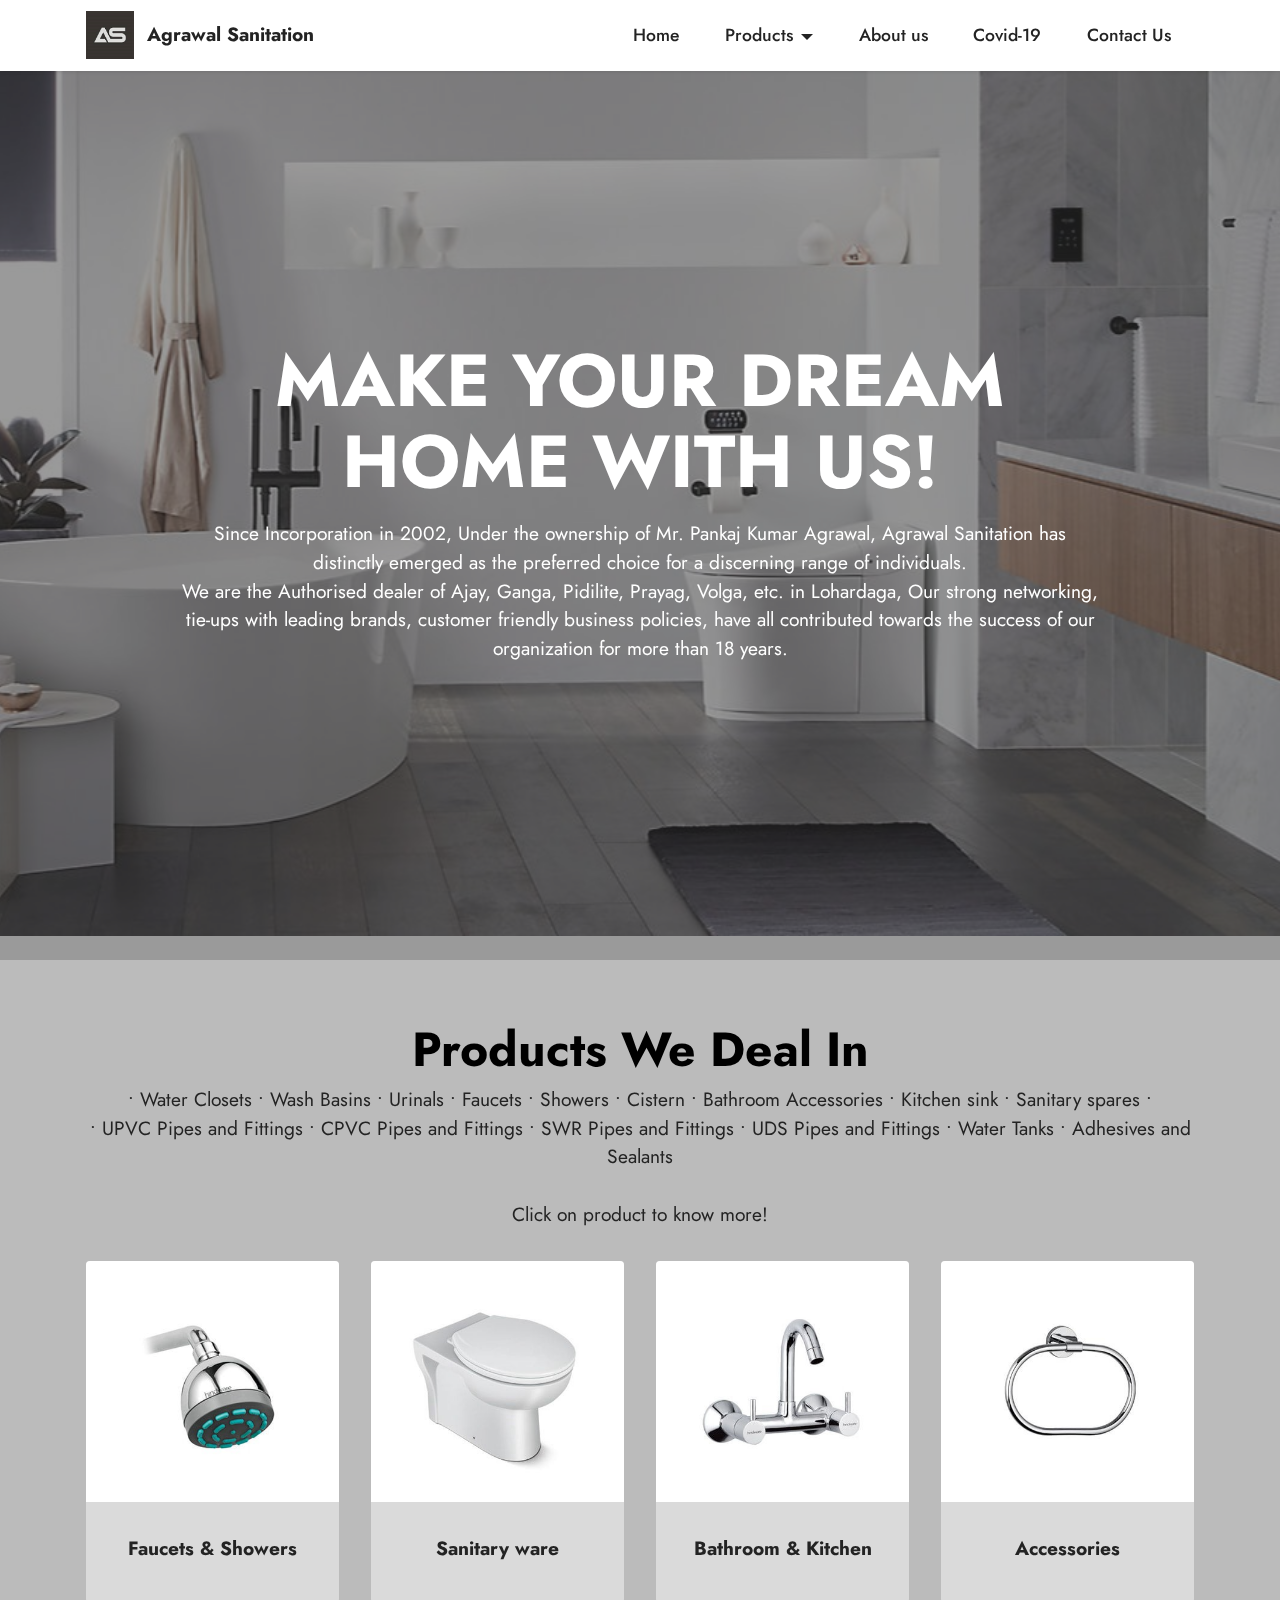
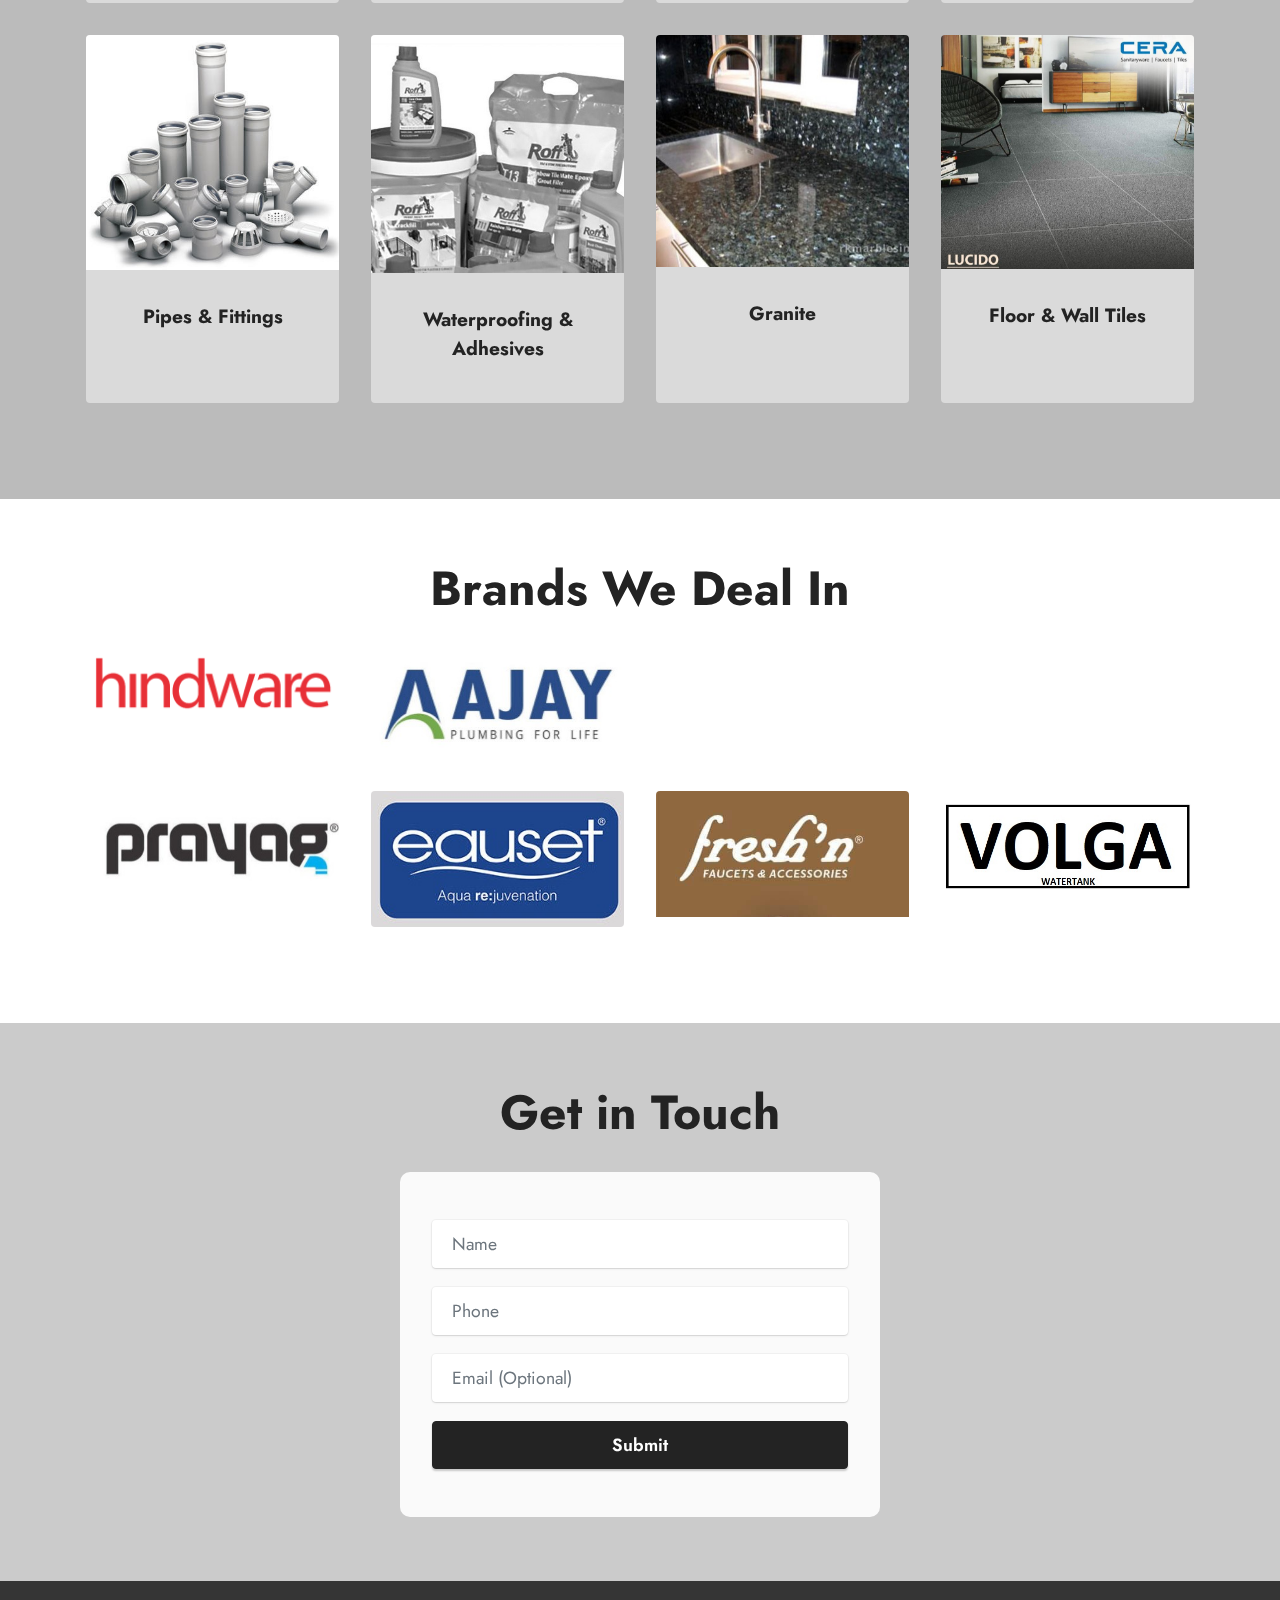
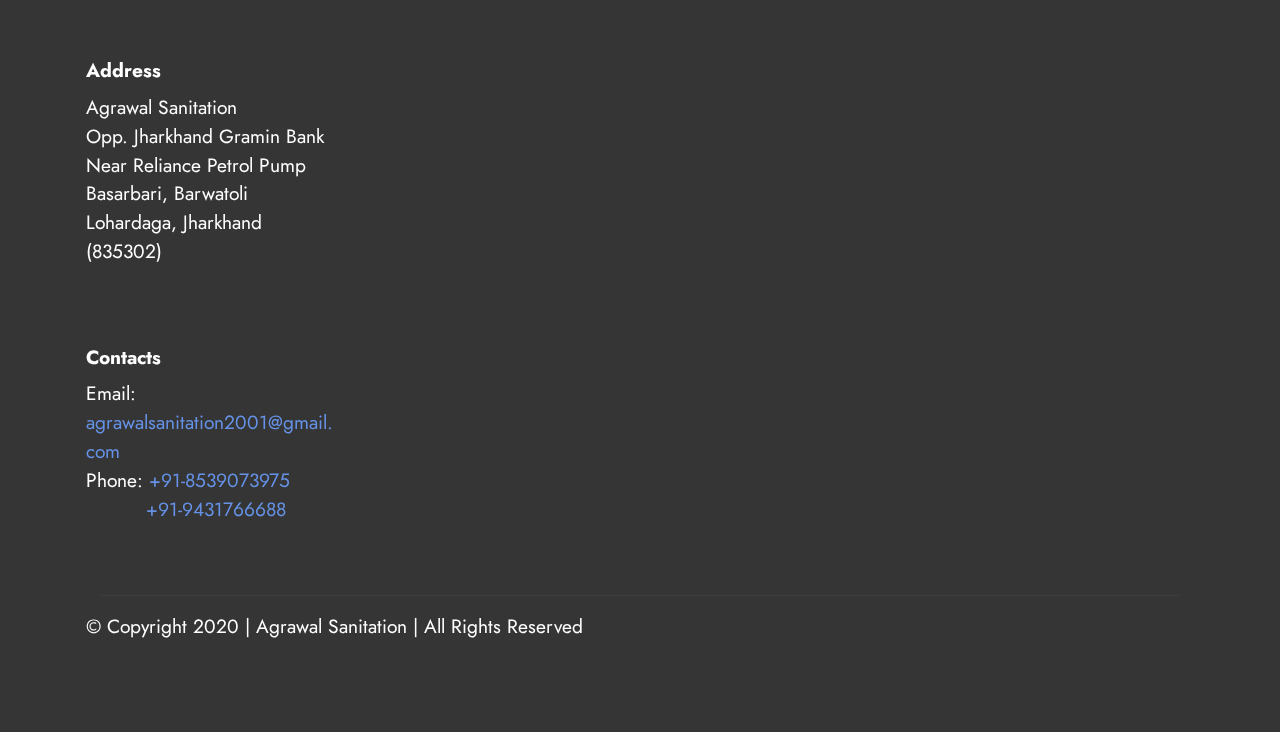
==== commit 5b7387d6: "changes done" ====
--- a/index.html
+++ b/index.html
@@ -1,416 +1,750 @@
 <!DOCTYPE html>
-<html  >
-<head>
-  <!-- Site made with Mobirise Website Builder v5.2.3, https://mobirise.com -->
-  <meta charset="UTF-8">
-  <meta http-equiv="X-UA-Compatible" content="IE=edge">
-  <meta name="generator" content="Mobirise v5.2.3, mobirise.com">
-  <meta name="viewport" content="width=device-width, initial-scale=1, minimum-scale=1">
-  <link rel="shortcut icon" href="assets/images/logo192-80x80.png" type="image/x-icon">
-  <meta name="description" content="">
-  
-  
-  <title>Agrawal Sanitation</title>
-  <link rel="stylesheet" href="assets/tether/tether.min.css">
-  <link rel="stylesheet" href="assets/bootstrap/css/bootstrap.min.css">
-  <link rel="stylesheet" href="assets/bootstrap/css/bootstrap-grid.min.css">
-  <link rel="stylesheet" href="assets/bootstrap/css/bootstrap-reboot.min.css">
-  <link rel="stylesheet" href="assets/dropdown/css/style.css">
-  <link rel="stylesheet" href="assets/formstyler/jquery.formstyler.css">
-  <link rel="stylesheet" href="assets/formstyler/jquery.formstyler.theme.css">
-  <link rel="stylesheet" href="assets/datepicker/jquery.datetimepicker.min.css">
-  <link rel="stylesheet" href="assets/socicon/css/styles.css">
-  <link rel="stylesheet" href="assets/theme/css/style.css">
-  <link rel="preload" as="style" href="assets/mobirise/css/mbr-additional.css"><link rel="stylesheet" href="assets/mobirise/css/mbr-additional.css" type="text/css">
-  
-  
-  <meta name="theme-color" content="#ffffff" />
-
-  <meta property="og:url" content="https://agrawalsanitation.in/" />
-  <meta property="og:type" content="website" />
-  <meta property="og:site_name" content="Agrawal Sanitation" />
-  <meta property="og:title" content="Agrawal Sanitation " />
-  <meta property="og:description" content="Best Sanitarywares Showroom in Lohardaga, Jharkhand" />
-  
-  <meta property="og:locale" content="en_IN" />
-  <meta property="og:locale:alternate" content="hi_IN" />
-
-  <meta property="og:image" content="https://agrawalsanitation.in/assets/images/logo192.png" />
-  <meta property="og:image:type" content="image/png" />
-  <meta property="og:image:alt" content="description">
-  <meta property="og:image:width" content="240" /> 
-  <meta property="og:image:height" content="240" />
-  
-</head>
-<body>
-  
-  <section class="menu menu2 cid-skQhN5JLQs" once="menu" id="menu2-1g">
-    
-    <nav class="navbar navbar-dropdown navbar-fixed-top navbar-expand-lg">
-        <div class="container">
-            <div class="navbar-brand">
-                <span class="navbar-logo">
-                    <a href="index.html">
-                        <img src="assets/images/logo192-80x80.png" alt="Mobirise" style="height: 3rem;">
-                    </a>
-                </span>
-                <span class="navbar-caption-wrap"><a class="navbar-caption text-black text-primary display-7" href="index.html">Agrawal Sanitation</a></span>
-            </div>
-            <button class="navbar-toggler" type="button" data-toggle="collapse" data-target="#navbarSupportedContent" aria-controls="navbarNavAltMarkup" aria-expanded="false" aria-label="Toggle navigation">
-                <div class="hamburger">
-                    <span></span>
-                    <span></span>
-                    <span></span>
-                    <span></span>
-                </div>
-            </button>
-            <div class="collapse navbar-collapse" id="navbarSupportedContent">
-                <ul class="navbar-nav nav-dropdown nav-right" data-app-modern-menu="true"><li class="nav-item"><a class="nav-link link text-black text-primary display-4" href="index.html">
-                            Home<br></a></li><li class="nav-item dropdown"><a class="nav-link link text-black text-primary dropdown-toggle display-4" href="#" data-toggle="dropdown-submenu" aria-expanded="true">
-                            Products<br></a><div class="dropdown-menu"><a class="text-black text-primary dropdown-item display-4" href="page4.html">Faucets &amp; Showers</a><a class="text-black text-primary dropdown-item display-4" href="page5.html" aria-expanded="false">Sanitaryware<br></a><a class="text-black text-primary dropdown-item display-4" href="page6.html" aria-expanded="false">Bathroom &amp; Kitchen</a><a class="text-black text-primary dropdown-item display-4" href="page7.html" aria-expanded="false">Accessories<br></a><a class="text-black text-primary dropdown-item display-4" href="page8.html" aria-expanded="false">Pipes &amp; Fittings</a><a class="text-black text-primary dropdown-item display-4" href="page9.html" aria-expanded="false">Waterproofing &amp; Adhesives</a></div></li><li class="nav-item"><a class="nav-link link text-black text-primary display-4" href="page1.html">
-                            About us</a></li><li class="nav-item"><a class="nav-link link text-black text-primary display-4" href="page2.html">
-                            Covid-19<br></a></li>
-                    
-                    <li class="nav-item"><a class="nav-link link text-black text-primary display-4" href="page3.html">Contact Us</a>
-                    </li></ul>
-                
-                
-            </div>
-        </div>
-    </nav>
-</section>
-
-<section class="header13 cid-skwQBMXZSU mbr-fullscreen mbr-parallax-background" id="header13-1">
-
-    
-
-    <div class="mbr-overlay" style="opacity: 0.5; background-color: rgb(53, 53, 53);"></div>
-
-    <div class="align-center container">
-        <div class="row justify-content-center">
-            <div class="col-12 col-lg-10">
-                <h1 class="mbr-section-title mbr-fonts-style mb-3 display-1"><strong>MAKE YOUR DREAM HOME WITH US!</strong></h1>
-                
-                <p class="mbr-text mbr-fonts-style mb-3 display-7">Since Incorporation in 2002, Under the ownership of Mr. Pankaj Kumar Agrawal, Agrawal Sanitation has distinctly emerged as the preferred choice for a discerning range of individuals.<br>We are the Authorised dealer of Ajay, Cera, Pidilite, Prayag, Volga, etc. in Lohardaga, Our strong networking, tie-ups with leading brands, customer friendly business policies, have all contributed towards the success of our organization for more than 18 years.<br></p>
-                
-                
-            </div>
-        </div>
-    </div>
-</section>
-
-<section class="gallery1 cid-skDK74Odcc" id="gallery1-y">
-    
-    
-    <div class="container">
-        <div class="mbr-section-head">
-            <h4 class="mbr-section-title mbr-fonts-style align-center mb-0 display-2"><strong>Products We Deal In</strong></h4>
-            <h5 class="mbr-section-subtitle mbr-fonts-style align-center mb-0 mt-2 display-7">• Water Closets • Wash Basins • Urinals • Faucets • Showers • Cistern • Bathroom Accessories • Kitchen sink • Sanitary spares •<div>• UPVC Pipes and Fittings • CPVC Pipes and Fittings • SWR Pipes and Fittings • UDS Pipes and Fittings • Water Tanks • Adhesives and Sealants</div><br><div>Click on product to know more!</div></h5>
-        </div>
-        <div class="row mt-4">
-            <div class="item features-image сol-12 col-md-6 col-lg-3">
-                <div class="item-wrapper">
-                    <div class="item-img">
-                        <a href="page4.html"><img src="assets/images/flow-overhead-3-420x400.jpeg" alt=""></a>
-                    </div>
-                    <div class="item-content">
-                        <h5 class="item-title mbr-fonts-style display-7">
-                            <strong>Faucets &amp; Showers</strong></h5>
-                        
-                        
-                    </div>
-                    
-                </div>
-            </div>
-            <div class="item features-image сol-12 col-md-6 col-lg-3">
-                <div class="item-wrapper">
-                    <div class="item-img">
-                        <a href="page5.html"><img src="assets/images/water-closets-420x400.jpeg" alt=""></a>
-                    </div>
-                    <div class="item-content">
-                        <h5 class="item-title mbr-fonts-style display-7"><strong>Sanitary ware</strong><br></h5>
-                        
-                        
-                    </div>
-                    
-                </div>
-            </div>
-            <div class="item features-image сol-12 col-md-6 col-lg-3">
-                <div class="item-wrapper">
-                    <div class="item-img">
-                        <a href="page6.html"><img src="assets/images/sink-mixer-420x400.jpeg" alt=""></a>
-                    </div>
-                    <div class="item-content">
-                        <h5 class="item-title mbr-fonts-style display-7">
-                            <strong>Bathroom &amp; Kitchen</strong></h5>
-                        
-                        
-                    </div>
-                    
-                </div>
-            </div>
-            <div class="item features-image сol-12 col-md-6 col-lg-3">
-                <div class="item-wrapper">
-                    <div class="item-img">
-                        <a href="page7.html"><img src="assets/images/towel-ring-420x400.jpeg" alt="" title=""></a>
-                    </div>
-                    <div class="item-content">
-                        <h5 class="item-title mbr-fonts-style display-7">
-                            <strong>Accessories</strong></h5>
-                        
-                        
-                    </div>
-                    
-                </div>
-            </div>
-            <div class="item features-image сol-12 col-md-6 col-lg-3">
-                <!-- <div class="item-wrapper">
-                    <div class="item-img">
-                        <a href="page9.html"><img src="assets/images/grayscale-waterproffing-3-630x860.jpeg" alt="" title=""></a>
-                    </div>
-                    <div class="item-content">
-                        <h5 class="item-title mbr-fonts-style display-7"><strong>Waterproofing &amp; Adhesives</strong></h5>
-                        
-                        
-                    </div>
-                    
-                </div> -->
-            </div>
-            <div class="item features-image сol-12 col-md-6 col-lg-3">
-                <div class="item-wrapper">
-                    <div class="item-img">
-                        <a href="page8.html"><img src="assets/images/prince-pipe-fitting-400x373.jpg" alt="" title=""></a>
-                    </div>
-                    <div class="item-content">
-                        <h5 class="item-title mbr-fonts-style display-7">
-                            <strong>Pipes &amp; Fittings</strong></h5>
-                        
-                        
-                    </div>
-                    
-                </div>
-            </div><div class="item features-image сol-12 col-md-6 col-lg-3">
-                <div class="item-wrapper">
-                    <div class="item-img">
-                        <a href="page9.html"><img src="assets/images/grayscale-waterproffing-3-630x860.jpeg" alt="" title=""></a>
-                    </div>
-                    <div class="item-content">
-                        <h5 class="item-title mbr-fonts-style display-7"><strong>Waterproofing &amp; Adhesives</strong></h5>
-                        
-                        
-                    </div>
-                    
-                </div>
-            </div>
-        </div>
-    </div>
-</section>
-
-<section class="gallery1 cid-skxkPc9kpx" id="gallery1-p">
-    
-    
-    <div class="container">
-        <div class="mbr-section-head">
-            <h4 class="mbr-section-title mbr-fonts-style align-center mb-0 display-2">
-                <strong>Brands We Deal In</strong></h4>
-            
-        </div>
-        <div class="row mt-4">
-            
-            <div class="item features-image сol-12 col-md-6 col-lg-3 active">
-                <div class="item-wrapper">
-                    <div class="item-img mt-4">
-                        <a href="https://www.cera-india.com/" target="_blank"><img src="assets/images/cera.png" data-slide-to="1" alt=""></a>
-                    </div>
-                    
-                    
-                </div>
-            </div>
-            <div class="item features-image сol-12 col-md-6 col-lg-3">
-                <div class="item-wrapper">
-                    <div class="item-img">
-                        <a href="https://ajaypipes.com/" target="_blank"><img src="assets/images/ajay-full-506x716.jpeg" alt="" title="" data-slide-to="1"></a>
-                    </div>
-                    
-                    
-                </div>
-            </div><div class="item features-image сol-12 col-md-6 col-lg-3">
-                <div class="item-wrapper">
-                    <div class="item-img">
-                        <a href="https://utkarshindia.in/" target="_blank"><img src="assets/images/utkarsh-316x124.png" alt="" data-slide-to="2"></a>
-                    </div>
-                    
-                    
-                </div>
-            </div>
-            <div class="item features-image сol-12 col-md-6 col-lg-3">
-                <div class="item-wrapper">
-                    <div class="item-img">
-                        <a href="http://roff.in/" target="_blank"><img src="assets/images/pidilite-300x151.png" alt="" title="" data-slide-to="3"></a>
-                    </div>
-                    
-                    
-                </div>
-            </div><div class="item features-image сol-12 col-md-6 col-lg-3">
-                <div class="item-wrapper">
-                    <div class="item-img">
-                        <a href="https://prayagindia.com/" target="_blank"><img src="assets/images/prayag-1-423x315.jpeg" alt="" title=""></a>
-                    </div>
-                    
-                    
-                </div>
-            </div><div class="item features-image сol-12 col-md-6 col-lg-3">
-                <div class="item-wrapper">
-                    <div class="item-img">
-                        <a href="http://m.eauset.com/products/faucets/" target="_blank"><img src="assets/images/eauset-404x316.jpeg" alt="" title=""></a>
-                    </div>
-                    
-                    
-                </div>
-            </div><div class="item features-image сol-12 col-md-6 col-lg-3">
-                <div class="item-wrapper">
-                    <div class="item-img">
-                        <a href="http://www.gangabathfittings.com/" target="_blank"><img src="assets/images/ganga-1-506x506.png" alt="" title=""></a>
-                    </div>
-                    
-                    
-                </div>
-            </div><div class="item features-image сol-12 col-md-6 col-lg-3">
-                <div class="item-wrapper">
-                    <div class="item-img">
-                        <a href="http://jkpolyplast.in/listProducts.aspx" target="_blank"><img src="assets/images/volga.jpg" alt="" title=""></a>
-                    </div>
-                    
-                    
-                </div>
-            </div>
-        </div>
-    </div>
-</section>
-
-<section class="form7 cid-skxyQ6XPFv" id="form7-u">
-    
-    
-    <div class="container-fluid">
-        <div class="mbr-section-head">
-            <h3 class="mbr-section-title mbr-fonts-style align-center mb-0 display-2">
-                <strong>Get in Touch</strong>
-            </h3>
-            
-        </div>
-        <div class="row justify-content-center mt-4">
-            <div class="col-lg-8 mx-auto mbr-form" data-form-type="formoid">
-                <form action="https://mobirise.eu/" method="POST" class="mbr-form form-with-styler mx-auto" data-form-title="Form Name"><input type="hidden" name="email" data-form-email="true" value="Z3bGwBgRNQFuAABmjCtejZB+Nj1+PQVI7XLZqvvPP/0SeRTbZ6gr1brWJHPwg7Ss+tfekN64qRncuHDKCcpqwdi8jNaRn58R1BXNy59OyzaxeixzVhnCWpOlqWMhaMZe">
-                    
-                    <div class="row">
-                        <div hidden="hidden" data-form-alert="" class="alert alert-success col-12">Thanks for reaching us! We'll contact you shortly!</div>
-                        <div hidden="hidden" data-form-alert-danger="" class="alert alert-danger col-12">Oops...! some
-                            problem!</div>
-                    </div>
-                    <div class="dragArea row">
-                        <div class="col-lg-12 col-md-12 col-sm-12 form-group" data-for="name">
-                            <input required type="text" name="name" placeholder="Name" data-form-field="name" class="form-control" value="" id="name-form7-u">
-                        </div>
-                        <div data-for="phone" class="col-lg-12 col-md-12 col-sm-12 form-group">
-                            <input required type="tel" name="phone" placeholder="Phone" data-form-field="phone" class="form-control" value="" id="phone-form7-u">
-                        </div>
-                        <div class="col-lg-12 col-md-12 col-sm-12 form-group" data-for="email">
-                            <input type="email" name="email" placeholder="Email (Optional)" data-form-field="email" class="form-control" value="" id="email-form7-u">
-                        </div>
-                        <div class="col-auto mbr-section-btn align-center"><button type="submit" class="btn btn-black display-4">Submit</button></div>
-                    </div>
-                </form>
-            </div>
-        </div>
-    </div>
-</section>
-
-<section class="footer6 cid-skwXeAPICp" once="footers" id="footer6-5">
-
-    
-
-    
-
-    <div class="container">
-        <div class="row content mbr-white">
-            <div class="col-12 col-md-3 mbr-fonts-style display-7">
-                <h5 class="mbr-section-subtitle mbr-fonts-style mb-2 display-7">
-                    <strong>Address</strong>
-                </h5>
-                <p class="mbr-text mbr-fonts-style display-7">Agrawal Sanitation<br>Opp. Jharkhand Gramin Bank<br>Near Reliance Petrol Pump<br>Basarbari, Barwatoli<br>Lohardaga, Jharkhand (835302)</p> <br>
-                <h5 class="mbr-section-subtitle mbr-fonts-style mb-2 mt-4 display-7">
-                    <strong>Contacts</strong>
-                </h5>
-                <p class="mbr-text mbr-fonts-style mb-4 display-7">
-                    Email: <a href="mailto:agrawalsanitation2001@gmail.com" class="text-primary">agrawalsanitation2001@gmail.com </a><br>
-                    Phone: <a href="tel:+918539073975" class="text-primary">+91-8539073975</a><br>&nbsp; &nbsp; &nbsp; &nbsp; &nbsp;<a href="https://wa.me/919431766688" class="text-primary">&nbsp;+91-9431766688</a>&nbsp;</p>
-            </div>
-            <div class="col-12 col-md-3 mbr-fonts-style display-7">
-                <h5 class="mbr-section-subtitle mbr-fonts-style mb-2 display-7"></h5>
-                <ul class="list mbr-fonts-style mb-4 display-4">
-                    <li class="mbr-text item-wrap"><br></li>
-                </ul>
-                <h5 class="mbr-section-subtitle mbr-fonts-style mb-2 mt-5 display-7"></h5>
-                <p class="mbr-text mbr-fonts-style mb-4 display-7"></p>
-            </div>
-            <div class="col-12 col-md-6">
-                <div class="google-map"><iframe frameborder="0" style="border:0" src="https://www.google.com/maps/embed?pb=!1m18!1m12!1m3!1d3660.894099184898!2d84.6780987149753!3d23.428192384749135!2m3!1f0!2f0!3f0!3m2!1i1024!2i768!4f13.1!3m3!1m2!1s0x0%3A0x0!2zMjPCsDI1JzQxLjUiTiA4NMKwNDAnNDkuMCJF!5e0!3m2!1sen!2sin!4v1609226579883!5m2!1sen!2sin" allowfullscreen=""></iframe></div>
-            </div>
-            <div class="col-md-6">
-                <div class="social-list align-left">
-                    <div class="soc-item">
-                        <a href="https://twitter.com/mobirise" target="_blank">
-                            <span class="socicon-twitter socicon mbr-iconfont mbr-iconfont-social"></span>
-                        </a>
-                    </div>
-                    <div class="soc-item">
-                        <a href="https://www.facebook.com/Agrawal-Sanitation-Since-2002-104667271571488" target="_blank">
-                            <span class="mbr-iconfont mbr-iconfont-social socicon-facebook socicon"></span>
-                        </a>
-                    </div>
-                    <div class="soc-item">
-                        <a href="https://wa.me/919431766688 ">
-                            <span class="mbr-iconfont mbr-iconfont-social socicon-whatsapp socicon"></span>
-                        </a>
-                    </div>
-                    
-                    
-                    
-                </div>
-            </div>
-        </div>
-        <div class="footer-lower">
-            <div class="media-container-row">
-                <div class="col-sm-12">
-                    <hr>
-                </div>
-            </div>
-            <div class="col-sm-12 copyright pl-0">
-                <p class="mbr-text mbr-fonts-style mbr-white display-7">
-                    © Copyright 2020 | Agrawal Sanitation | All Rights Reserved
-                </p>
-            </div>
-        </div>
-    </div>
-</section>
-
-
-<script src="assets/web/assets/jquery/jquery.min.js"></script>
-  <script src="assets/popper/popper.min.js"></script>
-  <script src="assets/tether/tether.min.js"></script>
-  <script src="assets/bootstrap/js/bootstrap.min.js"></script>
-  <script src="assets/smoothscroll/smooth-scroll.js"></script>
-  <script src="assets/dropdown/js/nav-dropdown.js"></script>
-  <script src="assets/dropdown/js/navbar-dropdown.js"></script>
-  <script src="assets/touchswipe/jquery.touch-swipe.min.js"></script>
-  <script src="assets/parallax/jarallax.min.js"></script>
-  <script src="assets/formstyler/jquery.formstyler.js"></script>
-  <script src="assets/formstyler/jquery.formstyler.min.js"></script>
-  <script src="assets/datepicker/jquery.datetimepicker.full.js"></script>
-  <script src="assets/theme/js/script.js"></script>
-  <script src="assets/formoid/formoid.min.js"></script>
-  
-  
-  
-</body>
-</html>+<html>
+	<head>
+		<!-- Site made with Mobirise Website Builder v5.2.3, https://mobirise.com -->
+		<meta charset="UTF-8" />
+		<meta http-equiv="X-UA-Compatible" content="IE=edge" />
+		<meta name="generator" content="Mobirise v5.2.3, mobirise.com" />
+		<meta
+			name="viewport"
+			content="width=device-width, initial-scale=1, minimum-scale=1"
+		/>
+		<link
+			rel="shortcut icon"
+			href="assets/images/logo192-80x80.png"
+			type="image/x-icon"
+		/>
+		<meta name="description" content="" />
+
+		<title>Agrawal Sanitaion</title>
+		<link rel="stylesheet" href="assets/tether/tether.min.css" />
+		<link rel="stylesheet" href="assets/bootstrap/css/bootstrap.min.css" />
+		<link rel="stylesheet" href="assets/bootstrap/css/bootstrap-grid.min.css" />
+		<link
+			rel="stylesheet"
+			href="assets/bootstrap/css/bootstrap-reboot.min.css"
+		/>
+		<link rel="stylesheet" href="assets/dropdown/css/style.css" />
+		<link rel="stylesheet" href="assets/formstyler/jquery.formstyler.css" />
+		<link
+			rel="stylesheet"
+			href="assets/formstyler/jquery.formstyler.theme.css"
+		/>
+		<link
+			rel="stylesheet"
+			href="assets/datepicker/jquery.datetimepicker.min.css"
+		/>
+		<link rel="stylesheet" href="assets/socicon/css/styles.css" />
+		<link rel="stylesheet" href="assets/theme/css/style.css" />
+		<link
+			rel="preload"
+			as="style"
+			href="assets/mobirise/css/mbr-additional.css"
+		/>
+		<link
+			rel="stylesheet"
+			href="assets/mobirise/css/mbr-additional.css"
+			type="text/css"
+		/>
+
+		<meta name="theme-color" content="#ffffff" />
+
+		<meta property="og:url" content="https://agrawalsanitation.in/" />
+		<meta property="og:type" content="website" />
+		<meta property="og:site_name" content="Agrawal Sanitation" />
+		<meta property="og:title" content="Agrawal Sanitation " />
+		<meta
+			property="og:description"
+			content="Best Sanitarywares Showroom in Lohardaga, Jharkhand"
+		/>
+
+		<meta property="og:locale" content="en_IN" />
+		<meta property="og:locale:alternate" content="hi_IN" />
+
+		<meta
+			property="og:image"
+			content="https://agrawalsanitation.in/assets/images/logo192.png"
+		/>
+		<meta property="og:image:type" content="image/png" />
+		<meta property="og:image:alt" content="description" />
+		<meta property="og:image:width" content="240" />
+		<meta property="og:image:height" content="240" />
+	</head>
+	<body>
+		<section class="menu menu2 cid-skQhN5JLQs" once="menu" id="menu2-1g">
+			<nav class="navbar navbar-dropdown navbar-fixed-top navbar-expand-lg">
+				<div class="container">
+					<div class="navbar-brand">
+						<span class="navbar-logo">
+							<a href="index.html">
+								<img
+									src="assets/images/logo192-80x80.png"
+									alt="Mobirise"
+									style="height: 3rem"
+								/>
+							</a>
+						</span>
+						<span class="navbar-caption-wrap"
+							><a
+								class="navbar-caption text-black text-primary display-7"
+								href="index.html"
+								>Agrawal Sanitation</a
+							></span
+						>
+					</div>
+					<button
+						class="navbar-toggler"
+						type="button"
+						data-toggle="collapse"
+						data-target="#navbarSupportedContent"
+						aria-controls="navbarNavAltMarkup"
+						aria-expanded="false"
+						aria-label="Toggle navigation"
+					>
+						<div class="hamburger">
+							<span></span>
+							<span></span>
+							<span></span>
+							<span></span>
+						</div>
+					</button>
+					<div class="collapse navbar-collapse" id="navbarSupportedContent">
+						<ul
+							class="navbar-nav nav-dropdown nav-right"
+							data-app-modern-menu="true"
+						>
+							<li class="nav-item">
+								<a
+									class="nav-link link text-black text-primary display-4"
+									href="index.html"
+								>
+									Home<br
+								/></a>
+							</li>
+							<li class="nav-item dropdown">
+								<a
+									class="
+										nav-link
+										link
+										text-black text-primary
+										dropdown-toggle
+										display-4
+									"
+									href="#"
+									data-toggle="dropdown-submenu"
+									aria-expanded="false"
+								>
+									Products<br
+								/></a>
+								<div class="dropdown-menu">
+									<a
+										class="text-black text-primary dropdown-item display-4"
+										href="page4.html"
+										>Faucets &amp; SHowers</a
+									><a
+										class="text-black text-primary dropdown-item display-4"
+										href="page5.html"
+										aria-expanded="false"
+										>Sanitaryware<br /></a
+									><a
+										class="text-black text-primary dropdown-item display-4"
+										href="page6.html"
+										aria-expanded="false"
+										>Bathroom &amp; Kitchen</a
+									><a
+										class="text-black text-primary dropdown-item display-4"
+										href="page7.html"
+										aria-expanded="false"
+										>Accessories<br /></a
+									><a
+										class="text-black text-primary dropdown-item display-4"
+										href="page8.html"
+										aria-expanded="false"
+										>Pipes &amp; Fittings</a
+									><a
+										class="text-black text-primary dropdown-item display-4"
+										href="page10.html"
+										aria-expanded="false"
+										>Floor &amp; Wall Tiles<br /></a
+									><a
+										class="text-black text-primary dropdown-item display-4"
+										href="page11.html"
+										aria-expanded="false"
+										>Granite</a
+									>
+								</div>
+							</li>
+							<li class="nav-item">
+								<a
+									class="nav-link link text-black text-primary display-4"
+									href="page1.html"
+								>
+									About us</a
+								>
+							</li>
+							<li class="nav-item">
+								<a
+									class="nav-link link text-black text-primary display-4"
+									href="page2.html"
+								>
+									Covid-19<br
+								/></a>
+							</li>
+
+							<li class="nav-item">
+								<a
+									class="nav-link link text-black text-primary display-4"
+									href="page3.html"
+									>Contact Us</a
+								>
+							</li>
+						</ul>
+					</div>
+				</div>
+			</nav>
+		</section>
+
+		<section
+			class="header13 cid-skwQBMXZSU mbr-fullscreen mbr-parallax-background"
+			id="header13-1"
+		>
+			<div
+				class="mbr-overlay"
+				style="opacity: 0.5; background-color: rgb(53, 53, 53)"
+			></div>
+
+			<div class="align-center container">
+				<div class="row justify-content-center">
+					<div class="col-12 col-lg-10">
+						<h1 class="mbr-section-title mbr-fonts-style mb-3 display-1">
+							<strong>MAKE YOUR DREAM HOME WITH US!</strong>
+						</h1>
+
+						<p class="mbr-text mbr-fonts-style mb-3 display-7">
+							Since Incorporation in 2002, Under the ownership of Mr. Pankaj
+							Kumar Agrawal, Agrawal Sanitation has distinctly emerged as the
+							preferred choice for a discerning range of individuals.<br />We
+							are the Authorised dealer of Ajay, Ganga, Pidilite, Prayag, Volga,
+							etc. in Lohardaga, Our strong networking, tie-ups with leading
+							brands, customer friendly business policies, have all contributed
+							towards the success of our organization for more than 18 years.<br />
+						</p>
+					</div>
+				</div>
+			</div>
+		</section>
+
+		<section class="gallery1 cid-skDK74Odcc" id="gallery1-y">
+			<div class="container">
+				<div class="mbr-section-head">
+					<h4
+						class="
+							mbr-section-title mbr-fonts-style
+							align-center
+							mb-0
+							display-2
+						"
+					>
+						<strong>Products We Deal In</strong>
+					</h4>
+					<h5
+						class="
+							mbr-section-subtitle mbr-fonts-style
+							align-center
+							mb-0
+							mt-2
+							display-7
+						"
+					>
+						• Water Closets • Wash Basins • Urinals • Faucets • Showers •
+						Cistern • Bathroom Accessories • Kitchen sink • Sanitary spares •
+						<div>
+							• UPVC Pipes and Fittings • CPVC Pipes and Fittings • SWR Pipes
+							and Fittings • UDS Pipes and Fittings • Water Tanks • Adhesives
+							and Sealants
+						</div>
+						<br />
+						<div>Click on product to know more!</div>
+					</h5>
+				</div>
+				<div class="row mt-4">
+					<div class="item features-image сol-12 col-md-6 col-lg-3">
+						<div class="item-wrapper">
+							<div class="item-img">
+								<a href="page4.html"
+									><img src="assets/images/flow-overhead-3-420x400.jpeg" alt=""
+								/></a>
+							</div>
+							<div class="item-content">
+								<h5 class="item-title mbr-fonts-style display-7">
+									<strong>Faucets &amp; Showers</strong>
+								</h5>
+							</div>
+						</div>
+					</div>
+					<div class="item features-image сol-12 col-md-6 col-lg-3">
+						<div class="item-wrapper">
+							<div class="item-img">
+								<a href="page5.html"
+									><img src="assets/images/water-closets-420x400.jpeg" alt=""
+								/></a>
+							</div>
+							<div class="item-content">
+								<h5 class="item-title mbr-fonts-style display-7">
+									<strong>Sanitary ware</strong><br />
+								</h5>
+							</div>
+						</div>
+					</div>
+					<div class="item features-image сol-12 col-md-6 col-lg-3">
+						<div class="item-wrapper">
+							<div class="item-img">
+								<a href="page6.html"
+									><img src="assets/images/sink-mixer-420x400.jpeg" alt=""
+								/></a>
+							</div>
+							<div class="item-content">
+								<h5 class="item-title mbr-fonts-style display-7">
+									<strong>Bathroom &amp; Kitchen</strong>
+								</h5>
+							</div>
+						</div>
+					</div>
+					<div class="item features-image сol-12 col-md-6 col-lg-3">
+						<div class="item-wrapper">
+							<div class="item-img">
+								<a href="page7.html"
+									><img
+										src="assets/images/towel-ring-420x400.jpeg"
+										alt=""
+										title=""
+								/></a>
+							</div>
+							<div class="item-content">
+								<h5 class="item-title mbr-fonts-style display-7">
+									<strong>Accessories</strong>
+								</h5>
+							</div>
+						</div>
+					</div>
+					<div class="item features-image сol-12 col-md-6 col-lg-3">
+						<div class="item-wrapper">
+							<div class="item-img">
+								<a href="page8.html"
+									><img
+										src="assets/images/prince-pipe-fitting-400x373.jpg"
+										alt=""
+										title=""
+								/></a>
+							</div>
+							<div class="item-content">
+								<h5 class="item-title mbr-fonts-style display-7">
+									<strong>Pipes &amp; Fittings</strong>
+								</h5>
+							</div>
+						</div>
+					</div>
+					<div class="item features-image сol-12 col-md-6 col-lg-3">
+						<div class="item-wrapper">
+							<div class="item-img">
+								<a href="page9.html"
+									><img
+										src="assets/images/grayscale-waterproffing-3-630x860.jpeg"
+										alt=""
+										title=""
+								/></a>
+							</div>
+							<div class="item-content">
+								<h5 class="item-title mbr-fonts-style display-7">
+									<strong>Waterproofing &amp; Adhesives</strong>
+								</h5>
+							</div>
+						</div>
+					</div>
+					<div class="item features-image сol-12 col-md-6 col-lg-3">
+						<div class="item-wrapper">
+							<div class="item-img">
+								<a href="page11.html"
+									><img
+										src="assets/images/granite-504x403.jpeg"
+										alt=""
+										title=""
+								/></a>
+							</div>
+							<div class="item-content">
+								<h5 class="item-title mbr-fonts-style display-7">
+									<strong>Granite</strong>
+								</h5>
+							</div>
+						</div>
+					</div>
+					<div class="item features-image сol-12 col-md-6 col-lg-3">
+						<div class="item-wrapper">
+							<div class="item-img">
+								<a href="page10.html"
+									><img
+										src="assets/images/floor-tile-1-736x736.jpeg"
+										alt=""
+										title=""
+								/></a>
+							</div>
+							<div class="item-content">
+								<h5 class="item-title mbr-fonts-style display-7">
+									<strong>Floor &amp; Wall Tiles</strong>
+								</h5>
+							</div>
+						</div>
+					</div>
+				</div>
+			</div>
+		</section>
+
+		<section class="gallery1 cid-skxkPc9kpx" id="gallery1-p">
+			<div class="container">
+				<div class="mbr-section-head">
+					<h4
+						class="
+							mbr-section-title mbr-fonts-style
+							align-center
+							mb-0
+							display-2
+						"
+					>
+						<strong>Brands We Deal In</strong>
+					</h4>
+				</div>
+				<div class="row mt-4">
+					<div class="item features-image сol-12 col-md-6 col-lg-3 active">
+						<div class="item-wrapper">
+							<div class="item-img">
+								<a href="https://www.hindwarehomes.com/" target="_blank"
+									><img
+										src="assets/images/hindware.png"
+										data-slide-to="1"
+										alt=""
+								/></a>
+							</div>
+						</div>
+					</div>
+					<div class="item features-image сol-12 col-md-6 col-lg-3">
+						<div class="item-wrapper">
+							<div class="item-img">
+								<a href="https://ajaypipes.com/" target="_blank"
+									><img
+										src="assets/images/ajay-full-506x716.jpeg"
+										alt=""
+										title=""
+										data-slide-to="1"
+								/></a>
+							</div>
+						</div>
+					</div>
+					<div class="item features-image сol-12 col-md-6 col-lg-3">
+						<div class="item-wrapper">
+							<div class="item-img">
+								<a href="https://utkarshindia.in/" target="_blank"
+									><img
+										src="assets/images/utkarsh-316x124.png"
+										alt=""
+										data-slide-to="2"
+								/></a>
+							</div>
+						</div>
+					</div>
+					<div class="item features-image сol-12 col-md-6 col-lg-3">
+						<div class="item-wrapper">
+							<div class="item-img">
+								<a href="http://roff.in/" target="_blank"
+									><img
+										src="assets/images/pidilite-300x151.png"
+										alt=""
+										title=""
+										data-slide-to="3"
+								/></a>
+							</div>
+						</div>
+					</div>
+					<div class="item features-image сol-12 col-md-6 col-lg-3">
+						<div class="item-wrapper">
+							<div class="item-img">
+								<a href="https://prayagindia.com/" target="_blank"
+									><img
+										src="assets/images/prayag-1-423x315.jpeg"
+										alt=""
+										title=""
+								/></a>
+							</div>
+						</div>
+					</div>
+					<div class="item features-image сol-12 col-md-6 col-lg-3">
+						<div class="item-wrapper">
+							<div class="item-img">
+								<a href="http://m.eauset.com/products/faucets/" target="_blank"
+									><img
+										src="assets/images/eauset-404x316.jpeg"
+										alt=""
+										title=""
+										data-slide-to="5"
+								/></a>
+							</div>
+						</div>
+					</div>
+					<div class="item features-image сol-12 col-md-6 col-lg-3">
+						<div class="item-wrapper">
+							<div class="item-img">
+								<a href="http://www.gangabathfittings.com/" target="_blank"
+									><img
+										src="assets/images/freshn-426x212.jpg"
+										alt=""
+										title=""
+										data-slide-to="6"
+								/></a>
+							</div>
+						</div>
+					</div>
+					<div class="item features-image сol-12 col-md-6 col-lg-3">
+						<div class="item-wrapper">
+							<div class="item-img">
+								<a
+									href="http://jkpolyplast.in/listProducts.aspx"
+									target="_blank"
+									><img
+										src="assets/images/volga.jpg"
+										alt=""
+										title=""
+										data-slide-to="7"
+								/></a>
+							</div>
+						</div>
+					</div>
+				</div>
+			</div>
+		</section>
+
+		<section class="form7 cid-skxyQ6XPFv" id="form7-u">
+			<div class="container-fluid">
+				<div class="mbr-section-head">
+					<h3
+						class="
+							mbr-section-title mbr-fonts-style
+							align-center
+							mb-0
+							display-2
+						"
+					>
+						<strong>Get in Touch</strong>
+					</h3>
+				</div>
+				<div class="row justify-content-center mt-4">
+					<div class="col-lg-8 mx-auto mbr-form" data-form-type="formoid">
+						<form
+							action="https://mobirise.eu/"
+							method="POST"
+							class="mbr-form form-with-styler mx-auto"
+							data-form-title="Form Name"
+						>
+							<input
+								type="hidden"
+								name="email"
+								data-form-email="true"
+								value="0QkZjARVjP9oz360XuVqfnym6EU/2WwcAKiAC1I7bXt0tdEgU1wA1wm3gqHWMRpknUNihtxKtxLt1siIijb0X7Y53BLPByGTx6ZWk+H+zGbd9Nj4QjD2eSmj7cFyQ0x2"
+							/>
+
+							<div class="row">
+								<div
+									hidden="hidden"
+									data-form-alert=""
+									class="alert alert-success col-12"
+								>
+									Thanks for reaching us! We'll contact you shortly!
+								</div>
+								<div
+									hidden="hidden"
+									data-form-alert-danger=""
+									class="alert alert-danger col-12"
+								>
+									Oops...! some problem!
+								</div>
+							</div>
+							<div class="dragArea row">
+								<div
+									class="col-lg-12 col-md-12 col-sm-12 form-group"
+									data-for="name"
+								>
+									<input
+										type="text"
+										required
+										name="name"
+										placeholder="Name"
+										data-form-field="name"
+										class="form-control"
+										value=""
+										id="name-form7-u"
+									/>
+								</div>
+								<div
+									data-for="phone"
+									class="col-lg-12 col-md-12 col-sm-12 form-group"
+								>
+									<input
+										type="tel"
+										required
+										name="phone"
+										placeholder="Phone"
+										data-form-field="phone"
+										class="form-control"
+										value=""
+										id="phone-form7-u"
+									/>
+								</div>
+								<div
+									class="col-lg-12 col-md-12 col-sm-12 form-group"
+									data-for="email"
+								>
+									<input
+										type="email"
+										name="email"
+										placeholder="Email (Optional)"
+										data-form-field="email"
+										class="form-control"
+										value=""
+										id="email-form7-u"
+									/>
+								</div>
+								<div class="col-auto mbr-section-btn align-center">
+									<button type="submit" class="btn btn-black display-4">
+										Submit
+									</button>
+								</div>
+							</div>
+						</form>
+					</div>
+				</div>
+			</div>
+		</section>
+
+		<section class="footer6 cid-skwXeAPICp" once="footers" id="footer6-5">
+			<div class="container">
+				<div class="row content mbr-white">
+					<div class="col-12 col-md-3 mbr-fonts-style display-7">
+						<h5 class="mbr-section-subtitle mbr-fonts-style mb-2 display-7">
+							<strong>Address</strong>
+						</h5>
+						<p class="mbr-text mbr-fonts-style display-7">
+							Agrawal Sanitation<br />Opp. Jharkhand Gramin Bank<br />Near
+							Reliance Petrol Pump<br />Basarbari, Barwatoli<br />Lohardaga,
+							Jharkhand (835302)
+						</p>
+						<br />
+						<h5
+							class="mbr-section-subtitle mbr-fonts-style mb-2 mt-4 display-7"
+						>
+							<strong>Contacts</strong>
+						</h5>
+						<p class="mbr-text mbr-fonts-style mb-4 display-7">
+							Email:
+							<a
+								href="mailto:agrawalsanitation2001@gmail.com"
+								class="text-primary"
+								>agrawalsanitation2001@gmail.com </a
+							><br />
+							Phone:
+							<a href="tel:+918539073975" class="text-primary">+91-8539073975</a
+							><br />&nbsp; &nbsp; &nbsp; &nbsp; &nbsp;<a
+								href="https://wa.me/919431766688"
+								class="text-primary"
+								>&nbsp;+91-9431766688</a
+							>&nbsp;
+						</p>
+					</div>
+					<div class="col-12 col-md-3 mbr-fonts-style display-7">
+						<h5
+							class="mbr-section-subtitle mbr-fonts-style mb-2 display-7"
+						></h5>
+						<ul class="list mbr-fonts-style mb-4 display-4">
+							<li class="mbr-text item-wrap"><br /></li>
+						</ul>
+						<h5
+							class="mbr-section-subtitle mbr-fonts-style mb-2 mt-5 display-7"
+						></h5>
+						<p class="mbr-text mbr-fonts-style mb-4 display-7"></p>
+					</div>
+					<div class="col-12 col-md-6">
+						<div class="google-map">
+							<iframe
+								frameborder="0"
+								style="border: 0"
+								src="https://www.google.com/maps/embed?pb=!1m18!1m12!1m3!1d3660.894099184898!2d84.6780987149753!3d23.428192384749135!2m3!1f0!2f0!3f0!3m2!1i1024!2i768!4f13.1!3m3!1m2!1s0x0%3A0x0!2zMjPCsDI1JzQxLjUiTiA4NMKwNDAnNDkuMCJF!5e0!3m2!1sen!2sin!4v1609226579883!5m2!1sen!2sin"
+								allowfullscreen=""
+							></iframe>
+						</div>
+					</div>
+					<div class="col-md-6">
+						<div class="social-list align-left">
+							<div class="soc-item">
+								<a href="https://twitter.com/mobirise" target="_blank">
+									<span
+										class="
+											socicon-twitter socicon
+											mbr-iconfont mbr-iconfont-social
+										"
+									></span>
+								</a>
+							</div>
+							<div class="soc-item">
+								<a
+									href="https://www.facebook.com/Agrawal-Sanitation-Since-2002-104667271571488"
+									target="_blank"
+								>
+									<span
+										class="
+											mbr-iconfont mbr-iconfont-social
+											socicon-facebook socicon
+										"
+									></span>
+								</a>
+							</div>
+							<div class="soc-item">
+								<a href="https://wa.me/919431766688 ">
+									<span
+										class="
+											mbr-iconfont mbr-iconfont-social
+											socicon-whatsapp socicon
+										"
+									></span>
+								</a>
+							</div>
+						</div>
+					</div>
+				</div>
+				<div class="footer-lower">
+					<div class="media-container-row">
+						<div class="col-sm-12">
+							<hr />
+						</div>
+					</div>
+					<div class="col-sm-12 copyright pl-0">
+						<p class="mbr-text mbr-fonts-style mbr-white display-7">
+							© Copyright 2020 | Agrawal Sanitation | All Rights Reserved
+						</p>
+					</div>
+				</div>
+			</div>
+		</section>
+
+		<script src="assets/web/assets/jquery/jquery.min.js"></script>
+		<script src="assets/popper/popper.min.js"></script>
+		<script src="assets/tether/tether.min.js"></script>
+		<script src="assets/bootstrap/js/bootstrap.min.js"></script>
+		<script src="assets/smoothscroll/smooth-scroll.js"></script>
+		<script src="assets/dropdown/js/nav-dropdown.js"></script>
+		<script src="assets/dropdown/js/navbar-dropdown.js"></script>
+		<script src="assets/touchswipe/jquery.touch-swipe.min.js"></script>
+		<script src="assets/parallax/jarallax.min.js"></script>
+		<script src="assets/formstyler/jquery.formstyler.js"></script>
+		<script src="assets/formstyler/jquery.formstyler.min.js"></script>
+		<script src="assets/datepicker/jquery.datetimepicker.full.js"></script>
+		<script src="assets/theme/js/script.js"></script>
+		<script src="assets/formoid/formoid.min.js"></script>
+	</body>
+</html>
--- a/assets/mobirise/css/mbr-additional.css
+++ b/assets/mobirise/css/mbr-additional.css
@@ -6916,3 +6916,896 @@
   list-style-type: none;
   padding: 0;
 }
+.cid-sHS587dKIE {
+  z-index: 1000;
+  width: 100%;
+  position: relative;
+  min-height: 60px;
+}
+.cid-sHS587dKIE nav.navbar {
+  position: fixed;
+}
+.cid-sHS587dKIE .dropdown-item:before {
+  font-family: Moririse2 !important;
+  content: "\e966";
+  display: inline-block;
+  width: 0;
+  position: absolute;
+  left: 1rem;
+  top: 0.5rem;
+  margin-right: 0.5rem;
+  line-height: 1;
+  font-size: inherit;
+  vertical-align: middle;
+  text-align: center;
+  overflow: hidden;
+  transform: scale(0, 1);
+  transition: all 0.25s ease-in-out;
+}
+.cid-sHS587dKIE .dropdown-menu {
+  padding: 0;
+  border-radius: 4px;
+  box-shadow: 0 1px 3px 0 rgba(0, 0, 0, 0.1);
+}
+.cid-sHS587dKIE .dropdown-item {
+  border-bottom: 1px solid #e6e6e6;
+}
+.cid-sHS587dKIE .dropdown-item:hover,
+.cid-sHS587dKIE .dropdown-item:focus {
+  background: #6592e6 !important;
+  color: white !important;
+}
+.cid-sHS587dKIE .dropdown-item:first-child {
+  border-top-left-radius: 4px;
+  border-top-right-radius: 4px;
+}
+.cid-sHS587dKIE .dropdown-item:last-child {
+  border-bottom: none;
+  border-bottom-left-radius: 4px;
+  border-bottom-right-radius: 4px;
+}
+.cid-sHS587dKIE .nav-dropdown .link {
+  padding: 0 0.3em !important;
+  margin: 0.667em 1em !important;
+}
+.cid-sHS587dKIE .nav-dropdown .link.dropdown-toggle::after {
+  margin-left: 0.5rem;
+  margin-top: 0.2rem;
+}
+.cid-sHS587dKIE .nav-link {
+  position: relative;
+}
+.cid-sHS587dKIE .container {
+  display: flex;
+  margin: auto;
+}
+.cid-sHS587dKIE .iconfont-wrapper {
+  color: #000000 !important;
+  font-size: 1.5rem;
+  padding-right: 0.5rem;
+}
+.cid-sHS587dKIE .dropdown-menu,
+.cid-sHS587dKIE .navbar.opened {
+  background: #ffffff !important;
+}
+.cid-sHS587dKIE .nav-item:focus,
+.cid-sHS587dKIE .nav-link:focus {
+  outline: none;
+}
+.cid-sHS587dKIE .dropdown .dropdown-menu .dropdown-item {
+  width: auto;
+  transition: all 0.25s ease-in-out;
+}
+.cid-sHS587dKIE .dropdown .dropdown-menu .dropdown-item::after {
+  right: 0.5rem;
+}
+.cid-sHS587dKIE .dropdown .dropdown-menu .dropdown-item .mbr-iconfont {
+  margin-right: 0.5rem;
+  vertical-align: sub;
+}
+.cid-sHS587dKIE .dropdown .dropdown-menu .dropdown-item .mbr-iconfont:before {
+  display: inline-block;
+  transform: scale(1, 1);
+  transition: all 0.25s ease-in-out;
+}
+.cid-sHS587dKIE .collapsed .dropdown-menu .dropdown-item:before {
+  display: none;
+}
+.cid-sHS587dKIE .collapsed .dropdown .dropdown-menu .dropdown-item {
+  padding: 0.235em 1.5em 0.235em 1.5em !important;
+  transition: none;
+  margin: 0 !important;
+}
+.cid-sHS587dKIE .navbar {
+  min-height: 70px;
+  transition: all 0.3s;
+  border-bottom: 1px solid transparent;
+  box-shadow: 0 1px 3px 0 rgba(0, 0, 0, 0.1);
+  background: #ffffff;
+}
+.cid-sHS587dKIE .navbar.opened {
+  transition: all 0.3s;
+}
+.cid-sHS587dKIE .navbar .dropdown-item {
+  padding: 0.5rem 1.8rem;
+}
+.cid-sHS587dKIE .navbar .navbar-logo img {
+  width: auto;
+}
+.cid-sHS587dKIE .navbar .navbar-collapse {
+  justify-content: flex-end;
+  z-index: 1;
+}
+.cid-sHS587dKIE .navbar.collapsed {
+  justify-content: center;
+}
+.cid-sHS587dKIE .navbar.collapsed .nav-item .nav-link::before {
+  display: none;
+}
+.cid-sHS587dKIE .navbar.collapsed.opened .dropdown-menu {
+  top: 0;
+}
+@media (min-width: 992px) {
+  .cid-sHS587dKIE .navbar.collapsed.opened:not(.navbar-short) .navbar-collapse {
+    max-height: calc(98.5vh - 3rem);
+  }
+}
+.cid-sHS587dKIE .navbar.collapsed .dropdown-menu .dropdown-submenu {
+  left: 0 !important;
+}
+.cid-sHS587dKIE .navbar.collapsed .dropdown-menu .dropdown-item:after {
+  right: auto;
+}
+.cid-sHS587dKIE .navbar.collapsed .dropdown-menu .dropdown-toggle[data-toggle="dropdown-submenu"]:after {
+  margin-left: 0.5rem;
+  margin-top: 0.2rem;
+  border-top: 0.35em solid;
+  border-right: 0.35em solid transparent;
+  border-left: 0.35em solid transparent;
+  border-bottom: 0;
+  top: 41%;
+}
+.cid-sHS587dKIE .navbar.collapsed ul.navbar-nav li {
+  margin: auto;
+}
+.cid-sHS587dKIE .navbar.collapsed .dropdown-menu .dropdown-item {
+  padding: 0.25rem 1.5rem;
+  text-align: center;
+}
+.cid-sHS587dKIE .navbar.collapsed .icons-menu {
+  padding-left: 0;
+  padding-right: 0;
+  padding-top: 0.5rem;
+  padding-bottom: 0.5rem;
+}
+@media (max-width: 991px) {
+  .cid-sHS587dKIE .navbar .nav-item .nav-link::before {
+    display: none;
+  }
+  .cid-sHS587dKIE .navbar.opened .dropdown-menu {
+    top: 0;
+  }
+  .cid-sHS587dKIE .navbar .dropdown-menu .dropdown-submenu {
+    left: 0 !important;
+  }
+  .cid-sHS587dKIE .navbar .dropdown-menu .dropdown-item:after {
+    right: auto;
+  }
+  .cid-sHS587dKIE .navbar .dropdown-menu .dropdown-toggle[data-toggle="dropdown-submenu"]:after {
+    margin-left: 0.5rem;
+    margin-top: 0.2rem;
+    border-top: 0.35em solid;
+    border-right: 0.35em solid transparent;
+    border-left: 0.35em solid transparent;
+    border-bottom: 0;
+    top: 40%;
+  }
+  .cid-sHS587dKIE .navbar .navbar-logo img {
+    height: 3rem !important;
+  }
+  .cid-sHS587dKIE .navbar ul.navbar-nav li {
+    margin: auto;
+  }
+  .cid-sHS587dKIE .navbar .dropdown-menu .dropdown-item {
+    padding: 0.25rem 1.5rem !important;
+    text-align: center;
+  }
+  .cid-sHS587dKIE .navbar .navbar-brand {
+    flex-shrink: initial;
+    flex-basis: auto;
+    word-break: break-word;
+    padding-right: 2rem;
+  }
+  .cid-sHS587dKIE .navbar .navbar-toggler {
+    flex-basis: auto;
+  }
+  .cid-sHS587dKIE .navbar .icons-menu {
+    padding-left: 0;
+    padding-top: 0.5rem;
+    padding-bottom: 0.5rem;
+  }
+}
+.cid-sHS587dKIE .navbar.navbar-short {
+  min-height: 60px;
+}
+.cid-sHS587dKIE .navbar.navbar-short .navbar-logo img {
+  height: 2.5rem !important;
+}
+.cid-sHS587dKIE .navbar.navbar-short .navbar-brand {
+  min-height: 60px;
+  padding: 0;
+}
+.cid-sHS587dKIE .navbar-brand {
+  min-height: 70px;
+  flex-shrink: 0;
+  align-items: center;
+  margin-right: 0;
+  padding: 0;
+  transition: all 0.3s;
+  word-break: break-word;
+  z-index: 1;
+}
+.cid-sHS587dKIE .navbar-brand .navbar-caption {
+  line-height: inherit !important;
+}
+.cid-sHS587dKIE .navbar-brand .navbar-logo a {
+  outline: none;
+}
+.cid-sHS587dKIE .dropdown-item.active,
+.cid-sHS587dKIE .dropdown-item:active {
+  background-color: transparent;
+}
+.cid-sHS587dKIE .navbar-expand-lg .navbar-nav .nav-link {
+  padding: 0;
+}
+.cid-sHS587dKIE .nav-dropdown .link.dropdown-toggle {
+  margin-right: 1.667em;
+}
+.cid-sHS587dKIE .nav-dropdown .link.dropdown-toggle[aria-expanded="true"] {
+  margin-right: 0;
+  padding: 0.667em 1.667em;
+}
+.cid-sHS587dKIE .navbar.navbar-expand-lg .dropdown .dropdown-menu {
+  background: #ffffff;
+}
+.cid-sHS587dKIE .navbar.navbar-expand-lg .dropdown .dropdown-menu .dropdown-submenu {
+  margin: 0;
+  left: 100%;
+}
+.cid-sHS587dKIE .navbar .dropdown.open > .dropdown-menu {
+  display: block;
+}
+.cid-sHS587dKIE ul.navbar-nav {
+  flex-wrap: wrap;
+}
+.cid-sHS587dKIE .navbar-buttons {
+  text-align: center;
+  min-width: 170px;
+}
+.cid-sHS587dKIE button.navbar-toggler {
+  outline: none;
+  width: 31px;
+  height: 20px;
+  cursor: pointer;
+  transition: all 0.2s;
+  position: relative;
+  align-self: center;
+}
+.cid-sHS587dKIE button.navbar-toggler .hamburger span {
+  position: absolute;
+  right: 0;
+  width: 30px;
+  height: 2px;
+  border-right: 5px;
+  background-color: #000000;
+}
+.cid-sHS587dKIE button.navbar-toggler .hamburger span:nth-child(1) {
+  top: 0;
+  transition: all 0.2s;
+}
+.cid-sHS587dKIE button.navbar-toggler .hamburger span:nth-child(2) {
+  top: 8px;
+  transition: all 0.15s;
+}
+.cid-sHS587dKIE button.navbar-toggler .hamburger span:nth-child(3) {
+  top: 8px;
+  transition: all 0.15s;
+}
+.cid-sHS587dKIE button.navbar-toggler .hamburger span:nth-child(4) {
+  top: 16px;
+  transition: all 0.2s;
+}
+.cid-sHS587dKIE nav.opened .hamburger span:nth-child(1) {
+  top: 8px;
+  width: 0;
+  opacity: 0;
+  right: 50%;
+  transition: all 0.2s;
+}
+.cid-sHS587dKIE nav.opened .hamburger span:nth-child(2) {
+  transform: rotate(45deg);
+  transition: all 0.25s;
+}
+.cid-sHS587dKIE nav.opened .hamburger span:nth-child(3) {
+  transform: rotate(-45deg);
+  transition: all 0.25s;
+}
+.cid-sHS587dKIE nav.opened .hamburger span:nth-child(4) {
+  top: 8px;
+  width: 0;
+  opacity: 0;
+  right: 50%;
+  transition: all 0.2s;
+}
+.cid-sHS587dKIE .navbar-dropdown {
+  padding: 0 1rem;
+  position: fixed;
+}
+.cid-sHS587dKIE a.nav-link {
+  display: flex;
+  align-items: center;
+  justify-content: center;
+}
+.cid-sHS587dKIE .icons-menu {
+  flex-wrap: nowrap;
+  display: flex;
+  justify-content: center;
+  padding-left: 1rem;
+  padding-right: 1rem;
+  padding-top: 0.3rem;
+  text-align: center;
+}
+@media screen and (-ms-high-contrast: active), (-ms-high-contrast: none) {
+  .cid-sHS587dKIE .navbar {
+    height: 70px;
+  }
+  .cid-sHS587dKIE .navbar.opened {
+    height: auto;
+  }
+  .cid-sHS587dKIE .nav-item .nav-link:hover::before {
+    width: 175%;
+    max-width: calc(100% + 2rem);
+    left: -1rem;
+  }
+}
+.cid-sHS9JNaQzZ {
+  background-color: #ffffff;
+}
+.cid-sHS59r2eux {
+  padding-top: 75px;
+  padding-bottom: 75px;
+  background-color: #353535;
+}
+@media (max-width: 767px) {
+  .cid-sHS59r2eux .content {
+    text-align: center;
+  }
+  .cid-sHS59r2eux .content > div:not(:last-child) {
+    margin-bottom: 2rem;
+  }
+}
+.cid-sHS59r2eux .map {
+  height: 18.75rem;
+}
+@media (max-width: 767px) {
+  .cid-sHS59r2eux .footer-lower .copyright {
+    margin-bottom: 1rem;
+    text-align: center;
+  }
+}
+.cid-sHS59r2eux .footer-lower hr {
+  margin: 1rem 0;
+  border-color: #fff;
+  opacity: 0.05;
+}
+.cid-sHS59r2eux .google-map {
+  height: 25rem;
+  position: relative;
+}
+.cid-sHS59r2eux .google-map iframe {
+  height: 100%;
+  width: 100%;
+}
+.cid-sHS59r2eux .google-map [data-state-details] {
+  color: #6b6763;
+  font-family: Montserrat;
+  height: 1.5em;
+  margin-top: -0.75em;
+  padding-left: 1.25rem;
+  padding-right: 1.25rem;
+  position: absolute;
+  text-align: center;
+  top: 50%;
+  width: 100%;
+}
+.cid-sHS59r2eux .google-map[data-state] {
+  background: #e9e5dc;
+}
+.cid-sHS59r2eux .google-map[data-state="loading"] [data-state-details] {
+  display: none;
+}
+.cid-sHS59r2eux .social-list {
+  padding-left: 0;
+  margin-bottom: 0;
+  margin-left: -7px;
+  list-style: none;
+  display: flex;
+  -webkit-justify-content: flex-start;
+  justify-content: flex-start;
+  -webkit-flex-wrap: wrap;
+  flex-wrap: wrap;
+}
+.cid-sHS59r2eux .social-list .mbr-iconfont-social {
+  font-size: 1.3rem;
+  color: #fff;
+}
+.cid-sHS59r2eux .social-list .soc-item {
+  margin: 0 0.5rem;
+}
+.cid-sHS59r2eux .social-list a {
+  margin: 0;
+  opacity: 0.5;
+  -webkit-transition: 0.2s linear;
+  transition: 0.2s linear;
+}
+.cid-sHS59r2eux .social-list a:hover {
+  opacity: 1;
+}
+@media (max-width: 767px) {
+  .cid-sHS59r2eux .social-list {
+    -webkit-justify-content: center;
+    justify-content: center;
+  }
+}
+.cid-sHS59r2eux .list {
+  list-style-type: none;
+  padding: 0;
+}
+.cid-sHS9JonPyp {
+  background-color: #ffffff;
+}
+.cid-sHS5MW7ID3 {
+  z-index: 1000;
+  width: 100%;
+  position: relative;
+  min-height: 60px;
+}
+.cid-sHS5MW7ID3 nav.navbar {
+  position: fixed;
+}
+.cid-sHS5MW7ID3 .dropdown-item:before {
+  font-family: Moririse2 !important;
+  content: "\e966";
+  display: inline-block;
+  width: 0;
+  position: absolute;
+  left: 1rem;
+  top: 0.5rem;
+  margin-right: 0.5rem;
+  line-height: 1;
+  font-size: inherit;
+  vertical-align: middle;
+  text-align: center;
+  overflow: hidden;
+  transform: scale(0, 1);
+  transition: all 0.25s ease-in-out;
+}
+.cid-sHS5MW7ID3 .dropdown-menu {
+  padding: 0;
+  border-radius: 4px;
+  box-shadow: 0 1px 3px 0 rgba(0, 0, 0, 0.1);
+}
+.cid-sHS5MW7ID3 .dropdown-item {
+  border-bottom: 1px solid #e6e6e6;
+}
+.cid-sHS5MW7ID3 .dropdown-item:hover,
+.cid-sHS5MW7ID3 .dropdown-item:focus {
+  background: #6592e6 !important;
+  color: white !important;
+}
+.cid-sHS5MW7ID3 .dropdown-item:first-child {
+  border-top-left-radius: 4px;
+  border-top-right-radius: 4px;
+}
+.cid-sHS5MW7ID3 .dropdown-item:last-child {
+  border-bottom: none;
+  border-bottom-left-radius: 4px;
+  border-bottom-right-radius: 4px;
+}
+.cid-sHS5MW7ID3 .nav-dropdown .link {
+  padding: 0 0.3em !important;
+  margin: 0.667em 1em !important;
+}
+.cid-sHS5MW7ID3 .nav-dropdown .link.dropdown-toggle::after {
+  margin-left: 0.5rem;
+  margin-top: 0.2rem;
+}
+.cid-sHS5MW7ID3 .nav-link {
+  position: relative;
+}
+.cid-sHS5MW7ID3 .container {
+  display: flex;
+  margin: auto;
+}
+.cid-sHS5MW7ID3 .iconfont-wrapper {
+  color: #000000 !important;
+  font-size: 1.5rem;
+  padding-right: 0.5rem;
+}
+.cid-sHS5MW7ID3 .dropdown-menu,
+.cid-sHS5MW7ID3 .navbar.opened {
+  background: #ffffff !important;
+}
+.cid-sHS5MW7ID3 .nav-item:focus,
+.cid-sHS5MW7ID3 .nav-link:focus {
+  outline: none;
+}
+.cid-sHS5MW7ID3 .dropdown .dropdown-menu .dropdown-item {
+  width: auto;
+  transition: all 0.25s ease-in-out;
+}
+.cid-sHS5MW7ID3 .dropdown .dropdown-menu .dropdown-item::after {
+  right: 0.5rem;
+}
+.cid-sHS5MW7ID3 .dropdown .dropdown-menu .dropdown-item .mbr-iconfont {
+  margin-right: 0.5rem;
+  vertical-align: sub;
+}
+.cid-sHS5MW7ID3 .dropdown .dropdown-menu .dropdown-item .mbr-iconfont:before {
+  display: inline-block;
+  transform: scale(1, 1);
+  transition: all 0.25s ease-in-out;
+}
+.cid-sHS5MW7ID3 .collapsed .dropdown-menu .dropdown-item:before {
+  display: none;
+}
+.cid-sHS5MW7ID3 .collapsed .dropdown .dropdown-menu .dropdown-item {
+  padding: 0.235em 1.5em 0.235em 1.5em !important;
+  transition: none;
+  margin: 0 !important;
+}
+.cid-sHS5MW7ID3 .navbar {
+  min-height: 70px;
+  transition: all 0.3s;
+  border-bottom: 1px solid transparent;
+  box-shadow: 0 1px 3px 0 rgba(0, 0, 0, 0.1);
+  background: #ffffff;
+}
+.cid-sHS5MW7ID3 .navbar.opened {
+  transition: all 0.3s;
+}
+.cid-sHS5MW7ID3 .navbar .dropdown-item {
+  padding: 0.5rem 1.8rem;
+}
+.cid-sHS5MW7ID3 .navbar .navbar-logo img {
+  width: auto;
+}
+.cid-sHS5MW7ID3 .navbar .navbar-collapse {
+  justify-content: flex-end;
+  z-index: 1;
+}
+.cid-sHS5MW7ID3 .navbar.collapsed {
+  justify-content: center;
+}
+.cid-sHS5MW7ID3 .navbar.collapsed .nav-item .nav-link::before {
+  display: none;
+}
+.cid-sHS5MW7ID3 .navbar.collapsed.opened .dropdown-menu {
+  top: 0;
+}
+@media (min-width: 992px) {
+  .cid-sHS5MW7ID3 .navbar.collapsed.opened:not(.navbar-short) .navbar-collapse {
+    max-height: calc(98.5vh - 3rem);
+  }
+}
+.cid-sHS5MW7ID3 .navbar.collapsed .dropdown-menu .dropdown-submenu {
+  left: 0 !important;
+}
+.cid-sHS5MW7ID3 .navbar.collapsed .dropdown-menu .dropdown-item:after {
+  right: auto;
+}
+.cid-sHS5MW7ID3 .navbar.collapsed .dropdown-menu .dropdown-toggle[data-toggle="dropdown-submenu"]:after {
+  margin-left: 0.5rem;
+  margin-top: 0.2rem;
+  border-top: 0.35em solid;
+  border-right: 0.35em solid transparent;
+  border-left: 0.35em solid transparent;
+  border-bottom: 0;
+  top: 41%;
+}
+.cid-sHS5MW7ID3 .navbar.collapsed ul.navbar-nav li {
+  margin: auto;
+}
+.cid-sHS5MW7ID3 .navbar.collapsed .dropdown-menu .dropdown-item {
+  padding: 0.25rem 1.5rem;
+  text-align: center;
+}
+.cid-sHS5MW7ID3 .navbar.collapsed .icons-menu {
+  padding-left: 0;
+  padding-right: 0;
+  padding-top: 0.5rem;
+  padding-bottom: 0.5rem;
+}
+@media (max-width: 991px) {
+  .cid-sHS5MW7ID3 .navbar .nav-item .nav-link::before {
+    display: none;
+  }
+  .cid-sHS5MW7ID3 .navbar.opened .dropdown-menu {
+    top: 0;
+  }
+  .cid-sHS5MW7ID3 .navbar .dropdown-menu .dropdown-submenu {
+    left: 0 !important;
+  }
+  .cid-sHS5MW7ID3 .navbar .dropdown-menu .dropdown-item:after {
+    right: auto;
+  }
+  .cid-sHS5MW7ID3 .navbar .dropdown-menu .dropdown-toggle[data-toggle="dropdown-submenu"]:after {
+    margin-left: 0.5rem;
+    margin-top: 0.2rem;
+    border-top: 0.35em solid;
+    border-right: 0.35em solid transparent;
+    border-left: 0.35em solid transparent;
+    border-bottom: 0;
+    top: 40%;
+  }
+  .cid-sHS5MW7ID3 .navbar .navbar-logo img {
+    height: 3rem !important;
+  }
+  .cid-sHS5MW7ID3 .navbar ul.navbar-nav li {
+    margin: auto;
+  }
+  .cid-sHS5MW7ID3 .navbar .dropdown-menu .dropdown-item {
+    padding: 0.25rem 1.5rem !important;
+    text-align: center;
+  }
+  .cid-sHS5MW7ID3 .navbar .navbar-brand {
+    flex-shrink: initial;
+    flex-basis: auto;
+    word-break: break-word;
+    padding-right: 2rem;
+  }
+  .cid-sHS5MW7ID3 .navbar .navbar-toggler {
+    flex-basis: auto;
+  }
+  .cid-sHS5MW7ID3 .navbar .icons-menu {
+    padding-left: 0;
+    padding-top: 0.5rem;
+    padding-bottom: 0.5rem;
+  }
+}
+.cid-sHS5MW7ID3 .navbar.navbar-short {
+  min-height: 60px;
+}
+.cid-sHS5MW7ID3 .navbar.navbar-short .navbar-logo img {
+  height: 2.5rem !important;
+}
+.cid-sHS5MW7ID3 .navbar.navbar-short .navbar-brand {
+  min-height: 60px;
+  padding: 0;
+}
+.cid-sHS5MW7ID3 .navbar-brand {
+  min-height: 70px;
+  flex-shrink: 0;
+  align-items: center;
+  margin-right: 0;
+  padding: 0;
+  transition: all 0.3s;
+  word-break: break-word;
+  z-index: 1;
+}
+.cid-sHS5MW7ID3 .navbar-brand .navbar-caption {
+  line-height: inherit !important;
+}
+.cid-sHS5MW7ID3 .navbar-brand .navbar-logo a {
+  outline: none;
+}
+.cid-sHS5MW7ID3 .dropdown-item.active,
+.cid-sHS5MW7ID3 .dropdown-item:active {
+  background-color: transparent;
+}
+.cid-sHS5MW7ID3 .navbar-expand-lg .navbar-nav .nav-link {
+  padding: 0;
+}
+.cid-sHS5MW7ID3 .nav-dropdown .link.dropdown-toggle {
+  margin-right: 1.667em;
+}
+.cid-sHS5MW7ID3 .nav-dropdown .link.dropdown-toggle[aria-expanded="true"] {
+  margin-right: 0;
+  padding: 0.667em 1.667em;
+}
+.cid-sHS5MW7ID3 .navbar.navbar-expand-lg .dropdown .dropdown-menu {
+  background: #ffffff;
+}
+.cid-sHS5MW7ID3 .navbar.navbar-expand-lg .dropdown .dropdown-menu .dropdown-submenu {
+  margin: 0;
+  left: 100%;
+}
+.cid-sHS5MW7ID3 .navbar .dropdown.open > .dropdown-menu {
+  display: block;
+}
+.cid-sHS5MW7ID3 ul.navbar-nav {
+  flex-wrap: wrap;
+}
+.cid-sHS5MW7ID3 .navbar-buttons {
+  text-align: center;
+  min-width: 170px;
+}
+.cid-sHS5MW7ID3 button.navbar-toggler {
+  outline: none;
+  width: 31px;
+  height: 20px;
+  cursor: pointer;
+  transition: all 0.2s;
+  position: relative;
+  align-self: center;
+}
+.cid-sHS5MW7ID3 button.navbar-toggler .hamburger span {
+  position: absolute;
+  right: 0;
+  width: 30px;
+  height: 2px;
+  border-right: 5px;
+  background-color: #000000;
+}
+.cid-sHS5MW7ID3 button.navbar-toggler .hamburger span:nth-child(1) {
+  top: 0;
+  transition: all 0.2s;
+}
+.cid-sHS5MW7ID3 button.navbar-toggler .hamburger span:nth-child(2) {
+  top: 8px;
+  transition: all 0.15s;
+}
+.cid-sHS5MW7ID3 button.navbar-toggler .hamburger span:nth-child(3) {
+  top: 8px;
+  transition: all 0.15s;
+}
+.cid-sHS5MW7ID3 button.navbar-toggler .hamburger span:nth-child(4) {
+  top: 16px;
+  transition: all 0.2s;
+}
+.cid-sHS5MW7ID3 nav.opened .hamburger span:nth-child(1) {
+  top: 8px;
+  width: 0;
+  opacity: 0;
+  right: 50%;
+  transition: all 0.2s;
+}
+.cid-sHS5MW7ID3 nav.opened .hamburger span:nth-child(2) {
+  transform: rotate(45deg);
+  transition: all 0.25s;
+}
+.cid-sHS5MW7ID3 nav.opened .hamburger span:nth-child(3) {
+  transform: rotate(-45deg);
+  transition: all 0.25s;
+}
+.cid-sHS5MW7ID3 nav.opened .hamburger span:nth-child(4) {
+  top: 8px;
+  width: 0;
+  opacity: 0;
+  right: 50%;
+  transition: all 0.2s;
+}
+.cid-sHS5MW7ID3 .navbar-dropdown {
+  padding: 0 1rem;
+  position: fixed;
+}
+.cid-sHS5MW7ID3 a.nav-link {
+  display: flex;
+  align-items: center;
+  justify-content: center;
+}
+.cid-sHS5MW7ID3 .icons-menu {
+  flex-wrap: nowrap;
+  display: flex;
+  justify-content: center;
+  padding-left: 1rem;
+  padding-right: 1rem;
+  padding-top: 0.3rem;
+  text-align: center;
+}
+@media screen and (-ms-high-contrast: active), (-ms-high-contrast: none) {
+  .cid-sHS5MW7ID3 .navbar {
+    height: 70px;
+  }
+  .cid-sHS5MW7ID3 .navbar.opened {
+    height: auto;
+  }
+  .cid-sHS5MW7ID3 .nav-item .nav-link:hover::before {
+    width: 175%;
+    max-width: calc(100% + 2rem);
+    left: -1rem;
+  }
+}
+.cid-sHS6ev53QC {
+  background-color: #ffffff;
+}
+.cid-sHS5NCiJn5 {
+  padding-top: 75px;
+  padding-bottom: 75px;
+  background-color: #353535;
+}
+@media (max-width: 767px) {
+  .cid-sHS5NCiJn5 .content {
+    text-align: center;
+  }
+  .cid-sHS5NCiJn5 .content > div:not(:last-child) {
+    margin-bottom: 2rem;
+  }
+}
+.cid-sHS5NCiJn5 .map {
+  height: 18.75rem;
+}
+@media (max-width: 767px) {
+  .cid-sHS5NCiJn5 .footer-lower .copyright {
+    margin-bottom: 1rem;
+    text-align: center;
+  }
+}
+.cid-sHS5NCiJn5 .footer-lower hr {
+  margin: 1rem 0;
+  border-color: #fff;
+  opacity: 0.05;
+}
+.cid-sHS5NCiJn5 .google-map {
+  height: 25rem;
+  position: relative;
+}
+.cid-sHS5NCiJn5 .google-map iframe {
+  height: 100%;
+  width: 100%;
+}
+.cid-sHS5NCiJn5 .google-map [data-state-details] {
+  color: #6b6763;
+  font-family: Montserrat;
+  height: 1.5em;
+  margin-top: -0.75em;
+  padding-left: 1.25rem;
+  padding-right: 1.25rem;
+  position: absolute;
+  text-align: center;
+  top: 50%;
+  width: 100%;
+}
+.cid-sHS5NCiJn5 .google-map[data-state] {
+  background: #e9e5dc;
+}
+.cid-sHS5NCiJn5 .google-map[data-state="loading"] [data-state-details] {
+  display: none;
+}
+.cid-sHS5NCiJn5 .social-list {
+  padding-left: 0;
+  margin-bottom: 0;
+  margin-left: -7px;
+  list-style: none;
+  display: flex;
+  -webkit-justify-content: flex-start;
+  justify-content: flex-start;
+  -webkit-flex-wrap: wrap;
+  flex-wrap: wrap;
+}
+.cid-sHS5NCiJn5 .social-list .mbr-iconfont-social {
+  font-size: 1.3rem;
+  color: #fff;
+}
+.cid-sHS5NCiJn5 .social-list .soc-item {
+  margin: 0 0.5rem;
+}
+.cid-sHS5NCiJn5 .social-list a {
+  margin: 0;
+  opacity: 0.5;
+  -webkit-transition: 0.2s linear;
+  transition: 0.2s linear;
+}
+.cid-sHS5NCiJn5 .social-list a:hover {
+  opacity: 1;
+}
+@media (max-width: 767px) {
+  .cid-sHS5NCiJn5 .social-list {
+    -webkit-justify-content: center;
+    justify-content: center;
+  }
+}
+.cid-sHS5NCiJn5 .list {
+  list-style-type: none;
+  padding: 0;
+}
--- a/assets/mobirise/css/mbr-additional.css
+++ b/assets/mobirise/css/mbr-additional.css
@@ -6916,3 +6916,896 @@
   list-style-type: none;
   padding: 0;
 }
+.cid-sHS587dKIE {
+  z-index: 1000;
+  width: 100%;
+  position: relative;
+  min-height: 60px;
+}
+.cid-sHS587dKIE nav.navbar {
+  position: fixed;
+}
+.cid-sHS587dKIE .dropdown-item:before {
+  font-family: Moririse2 !important;
+  content: "\e966";
+  display: inline-block;
+  width: 0;
+  position: absolute;
+  left: 1rem;
+  top: 0.5rem;
+  margin-right: 0.5rem;
+  line-height: 1;
+  font-size: inherit;
+  vertical-align: middle;
+  text-align: center;
+  overflow: hidden;
+  transform: scale(0, 1);
+  transition: all 0.25s ease-in-out;
+}
+.cid-sHS587dKIE .dropdown-menu {
+  padding: 0;
+  border-radius: 4px;
+  box-shadow: 0 1px 3px 0 rgba(0, 0, 0, 0.1);
+}
+.cid-sHS587dKIE .dropdown-item {
+  border-bottom: 1px solid #e6e6e6;
+}
+.cid-sHS587dKIE .dropdown-item:hover,
+.cid-sHS587dKIE .dropdown-item:focus {
+  background: #6592e6 !important;
+  color: white !important;
+}
+.cid-sHS587dKIE .dropdown-item:first-child {
+  border-top-left-radius: 4px;
+  border-top-right-radius: 4px;
+}
+.cid-sHS587dKIE .dropdown-item:last-child {
+  border-bottom: none;
+  border-bottom-left-radius: 4px;
+  border-bottom-right-radius: 4px;
+}
+.cid-sHS587dKIE .nav-dropdown .link {
+  padding: 0 0.3em !important;
+  margin: 0.667em 1em !important;
+}
+.cid-sHS587dKIE .nav-dropdown .link.dropdown-toggle::after {
+  margin-left: 0.5rem;
+  margin-top: 0.2rem;
+}
+.cid-sHS587dKIE .nav-link {
+  position: relative;
+}
+.cid-sHS587dKIE .container {
+  display: flex;
+  margin: auto;
+}
+.cid-sHS587dKIE .iconfont-wrapper {
+  color: #000000 !important;
+  font-size: 1.5rem;
+  padding-right: 0.5rem;
+}
+.cid-sHS587dKIE .dropdown-menu,
+.cid-sHS587dKIE .navbar.opened {
+  background: #ffffff !important;
+}
+.cid-sHS587dKIE .nav-item:focus,
+.cid-sHS587dKIE .nav-link:focus {
+  outline: none;
+}
+.cid-sHS587dKIE .dropdown .dropdown-menu .dropdown-item {
+  width: auto;
+  transition: all 0.25s ease-in-out;
+}
+.cid-sHS587dKIE .dropdown .dropdown-menu .dropdown-item::after {
+  right: 0.5rem;
+}
+.cid-sHS587dKIE .dropdown .dropdown-menu .dropdown-item .mbr-iconfont {
+  margin-right: 0.5rem;
+  vertical-align: sub;
+}
+.cid-sHS587dKIE .dropdown .dropdown-menu .dropdown-item .mbr-iconfont:before {
+  display: inline-block;
+  transform: scale(1, 1);
+  transition: all 0.25s ease-in-out;
+}
+.cid-sHS587dKIE .collapsed .dropdown-menu .dropdown-item:before {
+  display: none;
+}
+.cid-sHS587dKIE .collapsed .dropdown .dropdown-menu .dropdown-item {
+  padding: 0.235em 1.5em 0.235em 1.5em !important;
+  transition: none;
+  margin: 0 !important;
+}
+.cid-sHS587dKIE .navbar {
+  min-height: 70px;
+  transition: all 0.3s;
+  border-bottom: 1px solid transparent;
+  box-shadow: 0 1px 3px 0 rgba(0, 0, 0, 0.1);
+  background: #ffffff;
+}
+.cid-sHS587dKIE .navbar.opened {
+  transition: all 0.3s;
+}
+.cid-sHS587dKIE .navbar .dropdown-item {
+  padding: 0.5rem 1.8rem;
+}
+.cid-sHS587dKIE .navbar .navbar-logo img {
+  width: auto;
+}
+.cid-sHS587dKIE .navbar .navbar-collapse {
+  justify-content: flex-end;
+  z-index: 1;
+}
+.cid-sHS587dKIE .navbar.collapsed {
+  justify-content: center;
+}
+.cid-sHS587dKIE .navbar.collapsed .nav-item .nav-link::before {
+  display: none;
+}
+.cid-sHS587dKIE .navbar.collapsed.opened .dropdown-menu {
+  top: 0;
+}
+@media (min-width: 992px) {
+  .cid-sHS587dKIE .navbar.collapsed.opened:not(.navbar-short) .navbar-collapse {
+    max-height: calc(98.5vh - 3rem);
+  }
+}
+.cid-sHS587dKIE .navbar.collapsed .dropdown-menu .dropdown-submenu {
+  left: 0 !important;
+}
+.cid-sHS587dKIE .navbar.collapsed .dropdown-menu .dropdown-item:after {
+  right: auto;
+}
+.cid-sHS587dKIE .navbar.collapsed .dropdown-menu .dropdown-toggle[data-toggle="dropdown-submenu"]:after {
+  margin-left: 0.5rem;
+  margin-top: 0.2rem;
+  border-top: 0.35em solid;
+  border-right: 0.35em solid transparent;
+  border-left: 0.35em solid transparent;
+  border-bottom: 0;
+  top: 41%;
+}
+.cid-sHS587dKIE .navbar.collapsed ul.navbar-nav li {
+  margin: auto;
+}
+.cid-sHS587dKIE .navbar.collapsed .dropdown-menu .dropdown-item {
+  padding: 0.25rem 1.5rem;
+  text-align: center;
+}
+.cid-sHS587dKIE .navbar.collapsed .icons-menu {
+  padding-left: 0;
+  padding-right: 0;
+  padding-top: 0.5rem;
+  padding-bottom: 0.5rem;
+}
+@media (max-width: 991px) {
+  .cid-sHS587dKIE .navbar .nav-item .nav-link::before {
+    display: none;
+  }
+  .cid-sHS587dKIE .navbar.opened .dropdown-menu {
+    top: 0;
+  }
+  .cid-sHS587dKIE .navbar .dropdown-menu .dropdown-submenu {
+    left: 0 !important;
+  }
+  .cid-sHS587dKIE .navbar .dropdown-menu .dropdown-item:after {
+    right: auto;
+  }
+  .cid-sHS587dKIE .navbar .dropdown-menu .dropdown-toggle[data-toggle="dropdown-submenu"]:after {
+    margin-left: 0.5rem;
+    margin-top: 0.2rem;
+    border-top: 0.35em solid;
+    border-right: 0.35em solid transparent;
+    border-left: 0.35em solid transparent;
+    border-bottom: 0;
+    top: 40%;
+  }
+  .cid-sHS587dKIE .navbar .navbar-logo img {
+    height: 3rem !important;
+  }
+  .cid-sHS587dKIE .navbar ul.navbar-nav li {
+    margin: auto;
+  }
+  .cid-sHS587dKIE .navbar .dropdown-menu .dropdown-item {
+    padding: 0.25rem 1.5rem !important;
+    text-align: center;
+  }
+  .cid-sHS587dKIE .navbar .navbar-brand {
+    flex-shrink: initial;
+    flex-basis: auto;
+    word-break: break-word;
+    padding-right: 2rem;
+  }
+  .cid-sHS587dKIE .navbar .navbar-toggler {
+    flex-basis: auto;
+  }
+  .cid-sHS587dKIE .navbar .icons-menu {
+    padding-left: 0;
+    padding-top: 0.5rem;
+    padding-bottom: 0.5rem;
+  }
+}
+.cid-sHS587dKIE .navbar.navbar-short {
+  min-height: 60px;
+}
+.cid-sHS587dKIE .navbar.navbar-short .navbar-logo img {
+  height: 2.5rem !important;
+}
+.cid-sHS587dKIE .navbar.navbar-short .navbar-brand {
+  min-height: 60px;
+  padding: 0;
+}
+.cid-sHS587dKIE .navbar-brand {
+  min-height: 70px;
+  flex-shrink: 0;
+  align-items: center;
+  margin-right: 0;
+  padding: 0;
+  transition: all 0.3s;
+  word-break: break-word;
+  z-index: 1;
+}
+.cid-sHS587dKIE .navbar-brand .navbar-caption {
+  line-height: inherit !important;
+}
+.cid-sHS587dKIE .navbar-brand .navbar-logo a {
+  outline: none;
+}
+.cid-sHS587dKIE .dropdown-item.active,
+.cid-sHS587dKIE .dropdown-item:active {
+  background-color: transparent;
+}
+.cid-sHS587dKIE .navbar-expand-lg .navbar-nav .nav-link {
+  padding: 0;
+}
+.cid-sHS587dKIE .nav-dropdown .link.dropdown-toggle {
+  margin-right: 1.667em;
+}
+.cid-sHS587dKIE .nav-dropdown .link.dropdown-toggle[aria-expanded="true"] {
+  margin-right: 0;
+  padding: 0.667em 1.667em;
+}
+.cid-sHS587dKIE .navbar.navbar-expand-lg .dropdown .dropdown-menu {
+  background: #ffffff;
+}
+.cid-sHS587dKIE .navbar.navbar-expand-lg .dropdown .dropdown-menu .dropdown-submenu {
+  margin: 0;
+  left: 100%;
+}
+.cid-sHS587dKIE .navbar .dropdown.open > .dropdown-menu {
+  display: block;
+}
+.cid-sHS587dKIE ul.navbar-nav {
+  flex-wrap: wrap;
+}
+.cid-sHS587dKIE .navbar-buttons {
+  text-align: center;
+  min-width: 170px;
+}
+.cid-sHS587dKIE button.navbar-toggler {
+  outline: none;
+  width: 31px;
+  height: 20px;
+  cursor: pointer;
+  transition: all 0.2s;
+  position: relative;
+  align-self: center;
+}
+.cid-sHS587dKIE button.navbar-toggler .hamburger span {
+  position: absolute;
+  right: 0;
+  width: 30px;
+  height: 2px;
+  border-right: 5px;
+  background-color: #000000;
+}
+.cid-sHS587dKIE button.navbar-toggler .hamburger span:nth-child(1) {
+  top: 0;
+  transition: all 0.2s;
+}
+.cid-sHS587dKIE button.navbar-toggler .hamburger span:nth-child(2) {
+  top: 8px;
+  transition: all 0.15s;
+}
+.cid-sHS587dKIE button.navbar-toggler .hamburger span:nth-child(3) {
+  top: 8px;
+  transition: all 0.15s;
+}
+.cid-sHS587dKIE button.navbar-toggler .hamburger span:nth-child(4) {
+  top: 16px;
+  transition: all 0.2s;
+}
+.cid-sHS587dKIE nav.opened .hamburger span:nth-child(1) {
+  top: 8px;
+  width: 0;
+  opacity: 0;
+  right: 50%;
+  transition: all 0.2s;
+}
+.cid-sHS587dKIE nav.opened .hamburger span:nth-child(2) {
+  transform: rotate(45deg);
+  transition: all 0.25s;
+}
+.cid-sHS587dKIE nav.opened .hamburger span:nth-child(3) {
+  transform: rotate(-45deg);
+  transition: all 0.25s;
+}
+.cid-sHS587dKIE nav.opened .hamburger span:nth-child(4) {
+  top: 8px;
+  width: 0;
+  opacity: 0;
+  right: 50%;
+  transition: all 0.2s;
+}
+.cid-sHS587dKIE .navbar-dropdown {
+  padding: 0 1rem;
+  position: fixed;
+}
+.cid-sHS587dKIE a.nav-link {
+  display: flex;
+  align-items: center;
+  justify-content: center;
+}
+.cid-sHS587dKIE .icons-menu {
+  flex-wrap: nowrap;
+  display: flex;
+  justify-content: center;
+  padding-left: 1rem;
+  padding-right: 1rem;
+  padding-top: 0.3rem;
+  text-align: center;
+}
+@media screen and (-ms-high-contrast: active), (-ms-high-contrast: none) {
+  .cid-sHS587dKIE .navbar {
+    height: 70px;
+  }
+  .cid-sHS587dKIE .navbar.opened {
+    height: auto;
+  }
+  .cid-sHS587dKIE .nav-item .nav-link:hover::before {
+    width: 175%;
+    max-width: calc(100% + 2rem);
+    left: -1rem;
+  }
+}
+.cid-sHS9JNaQzZ {
+  background-color: #ffffff;
+}
+.cid-sHS59r2eux {
+  padding-top: 75px;
+  padding-bottom: 75px;
+  background-color: #353535;
+}
+@media (max-width: 767px) {
+  .cid-sHS59r2eux .content {
+    text-align: center;
+  }
+  .cid-sHS59r2eux .content > div:not(:last-child) {
+    margin-bottom: 2rem;
+  }
+}
+.cid-sHS59r2eux .map {
+  height: 18.75rem;
+}
+@media (max-width: 767px) {
+  .cid-sHS59r2eux .footer-lower .copyright {
+    margin-bottom: 1rem;
+    text-align: center;
+  }
+}
+.cid-sHS59r2eux .footer-lower hr {
+  margin: 1rem 0;
+  border-color: #fff;
+  opacity: 0.05;
+}
+.cid-sHS59r2eux .google-map {
+  height: 25rem;
+  position: relative;
+}
+.cid-sHS59r2eux .google-map iframe {
+  height: 100%;
+  width: 100%;
+}
+.cid-sHS59r2eux .google-map [data-state-details] {
+  color: #6b6763;
+  font-family: Montserrat;
+  height: 1.5em;
+  margin-top: -0.75em;
+  padding-left: 1.25rem;
+  padding-right: 1.25rem;
+  position: absolute;
+  text-align: center;
+  top: 50%;
+  width: 100%;
+}
+.cid-sHS59r2eux .google-map[data-state] {
+  background: #e9e5dc;
+}
+.cid-sHS59r2eux .google-map[data-state="loading"] [data-state-details] {
+  display: none;
+}
+.cid-sHS59r2eux .social-list {
+  padding-left: 0;
+  margin-bottom: 0;
+  margin-left: -7px;
+  list-style: none;
+  display: flex;
+  -webkit-justify-content: flex-start;
+  justify-content: flex-start;
+  -webkit-flex-wrap: wrap;
+  flex-wrap: wrap;
+}
+.cid-sHS59r2eux .social-list .mbr-iconfont-social {
+  font-size: 1.3rem;
+  color: #fff;
+}
+.cid-sHS59r2eux .social-list .soc-item {
+  margin: 0 0.5rem;
+}
+.cid-sHS59r2eux .social-list a {
+  margin: 0;
+  opacity: 0.5;
+  -webkit-transition: 0.2s linear;
+  transition: 0.2s linear;
+}
+.cid-sHS59r2eux .social-list a:hover {
+  opacity: 1;
+}
+@media (max-width: 767px) {
+  .cid-sHS59r2eux .social-list {
+    -webkit-justify-content: center;
+    justify-content: center;
+  }
+}
+.cid-sHS59r2eux .list {
+  list-style-type: none;
+  padding: 0;
+}
+.cid-sHS9JonPyp {
+  background-color: #ffffff;
+}
+.cid-sHS5MW7ID3 {
+  z-index: 1000;
+  width: 100%;
+  position: relative;
+  min-height: 60px;
+}
+.cid-sHS5MW7ID3 nav.navbar {
+  position: fixed;
+}
+.cid-sHS5MW7ID3 .dropdown-item:before {
+  font-family: Moririse2 !important;
+  content: "\e966";
+  display: inline-block;
+  width: 0;
+  position: absolute;
+  left: 1rem;
+  top: 0.5rem;
+  margin-right: 0.5rem;
+  line-height: 1;
+  font-size: inherit;
+  vertical-align: middle;
+  text-align: center;
+  overflow: hidden;
+  transform: scale(0, 1);
+  transition: all 0.25s ease-in-out;
+}
+.cid-sHS5MW7ID3 .dropdown-menu {
+  padding: 0;
+  border-radius: 4px;
+  box-shadow: 0 1px 3px 0 rgba(0, 0, 0, 0.1);
+}
+.cid-sHS5MW7ID3 .dropdown-item {
+  border-bottom: 1px solid #e6e6e6;
+}
+.cid-sHS5MW7ID3 .dropdown-item:hover,
+.cid-sHS5MW7ID3 .dropdown-item:focus {
+  background: #6592e6 !important;
+  color: white !important;
+}
+.cid-sHS5MW7ID3 .dropdown-item:first-child {
+  border-top-left-radius: 4px;
+  border-top-right-radius: 4px;
+}
+.cid-sHS5MW7ID3 .dropdown-item:last-child {
+  border-bottom: none;
+  border-bottom-left-radius: 4px;
+  border-bottom-right-radius: 4px;
+}
+.cid-sHS5MW7ID3 .nav-dropdown .link {
+  padding: 0 0.3em !important;
+  margin: 0.667em 1em !important;
+}
+.cid-sHS5MW7ID3 .nav-dropdown .link.dropdown-toggle::after {
+  margin-left: 0.5rem;
+  margin-top: 0.2rem;
+}
+.cid-sHS5MW7ID3 .nav-link {
+  position: relative;
+}
+.cid-sHS5MW7ID3 .container {
+  display: flex;
+  margin: auto;
+}
+.cid-sHS5MW7ID3 .iconfont-wrapper {
+  color: #000000 !important;
+  font-size: 1.5rem;
+  padding-right: 0.5rem;
+}
+.cid-sHS5MW7ID3 .dropdown-menu,
+.cid-sHS5MW7ID3 .navbar.opened {
+  background: #ffffff !important;
+}
+.cid-sHS5MW7ID3 .nav-item:focus,
+.cid-sHS5MW7ID3 .nav-link:focus {
+  outline: none;
+}
+.cid-sHS5MW7ID3 .dropdown .dropdown-menu .dropdown-item {
+  width: auto;
+  transition: all 0.25s ease-in-out;
+}
+.cid-sHS5MW7ID3 .dropdown .dropdown-menu .dropdown-item::after {
+  right: 0.5rem;
+}
+.cid-sHS5MW7ID3 .dropdown .dropdown-menu .dropdown-item .mbr-iconfont {
+  margin-right: 0.5rem;
+  vertical-align: sub;
+}
+.cid-sHS5MW7ID3 .dropdown .dropdown-menu .dropdown-item .mbr-iconfont:before {
+  display: inline-block;
+  transform: scale(1, 1);
+  transition: all 0.25s ease-in-out;
+}
+.cid-sHS5MW7ID3 .collapsed .dropdown-menu .dropdown-item:before {
+  display: none;
+}
+.cid-sHS5MW7ID3 .collapsed .dropdown .dropdown-menu .dropdown-item {
+  padding: 0.235em 1.5em 0.235em 1.5em !important;
+  transition: none;
+  margin: 0 !important;
+}
+.cid-sHS5MW7ID3 .navbar {
+  min-height: 70px;
+  transition: all 0.3s;
+  border-bottom: 1px solid transparent;
+  box-shadow: 0 1px 3px 0 rgba(0, 0, 0, 0.1);
+  background: #ffffff;
+}
+.cid-sHS5MW7ID3 .navbar.opened {
+  transition: all 0.3s;
+}
+.cid-sHS5MW7ID3 .navbar .dropdown-item {
+  padding: 0.5rem 1.8rem;
+}
+.cid-sHS5MW7ID3 .navbar .navbar-logo img {
+  width: auto;
+}
+.cid-sHS5MW7ID3 .navbar .navbar-collapse {
+  justify-content: flex-end;
+  z-index: 1;
+}
+.cid-sHS5MW7ID3 .navbar.collapsed {
+  justify-content: center;
+}
+.cid-sHS5MW7ID3 .navbar.collapsed .nav-item .nav-link::before {
+  display: none;
+}
+.cid-sHS5MW7ID3 .navbar.collapsed.opened .dropdown-menu {
+  top: 0;
+}
+@media (min-width: 992px) {
+  .cid-sHS5MW7ID3 .navbar.collapsed.opened:not(.navbar-short) .navbar-collapse {
+    max-height: calc(98.5vh - 3rem);
+  }
+}
+.cid-sHS5MW7ID3 .navbar.collapsed .dropdown-menu .dropdown-submenu {
+  left: 0 !important;
+}
+.cid-sHS5MW7ID3 .navbar.collapsed .dropdown-menu .dropdown-item:after {
+  right: auto;
+}
+.cid-sHS5MW7ID3 .navbar.collapsed .dropdown-menu .dropdown-toggle[data-toggle="dropdown-submenu"]:after {
+  margin-left: 0.5rem;
+  margin-top: 0.2rem;
+  border-top: 0.35em solid;
+  border-right: 0.35em solid transparent;
+  border-left: 0.35em solid transparent;
+  border-bottom: 0;
+  top: 41%;
+}
+.cid-sHS5MW7ID3 .navbar.collapsed ul.navbar-nav li {
+  margin: auto;
+}
+.cid-sHS5MW7ID3 .navbar.collapsed .dropdown-menu .dropdown-item {
+  padding: 0.25rem 1.5rem;
+  text-align: center;
+}
+.cid-sHS5MW7ID3 .navbar.collapsed .icons-menu {
+  padding-left: 0;
+  padding-right: 0;
+  padding-top: 0.5rem;
+  padding-bottom: 0.5rem;
+}
+@media (max-width: 991px) {
+  .cid-sHS5MW7ID3 .navbar .nav-item .nav-link::before {
+    display: none;
+  }
+  .cid-sHS5MW7ID3 .navbar.opened .dropdown-menu {
+    top: 0;
+  }
+  .cid-sHS5MW7ID3 .navbar .dropdown-menu .dropdown-submenu {
+    left: 0 !important;
+  }
+  .cid-sHS5MW7ID3 .navbar .dropdown-menu .dropdown-item:after {
+    right: auto;
+  }
+  .cid-sHS5MW7ID3 .navbar .dropdown-menu .dropdown-toggle[data-toggle="dropdown-submenu"]:after {
+    margin-left: 0.5rem;
+    margin-top: 0.2rem;
+    border-top: 0.35em solid;
+    border-right: 0.35em solid transparent;
+    border-left: 0.35em solid transparent;
+    border-bottom: 0;
+    top: 40%;
+  }
+  .cid-sHS5MW7ID3 .navbar .navbar-logo img {
+    height: 3rem !important;
+  }
+  .cid-sHS5MW7ID3 .navbar ul.navbar-nav li {
+    margin: auto;
+  }
+  .cid-sHS5MW7ID3 .navbar .dropdown-menu .dropdown-item {
+    padding: 0.25rem 1.5rem !important;
+    text-align: center;
+  }
+  .cid-sHS5MW7ID3 .navbar .navbar-brand {
+    flex-shrink: initial;
+    flex-basis: auto;
+    word-break: break-word;
+    padding-right: 2rem;
+  }
+  .cid-sHS5MW7ID3 .navbar .navbar-toggler {
+    flex-basis: auto;
+  }
+  .cid-sHS5MW7ID3 .navbar .icons-menu {
+    padding-left: 0;
+    padding-top: 0.5rem;
+    padding-bottom: 0.5rem;
+  }
+}
+.cid-sHS5MW7ID3 .navbar.navbar-short {
+  min-height: 60px;
+}
+.cid-sHS5MW7ID3 .navbar.navbar-short .navbar-logo img {
+  height: 2.5rem !important;
+}
+.cid-sHS5MW7ID3 .navbar.navbar-short .navbar-brand {
+  min-height: 60px;
+  padding: 0;
+}
+.cid-sHS5MW7ID3 .navbar-brand {
+  min-height: 70px;
+  flex-shrink: 0;
+  align-items: center;
+  margin-right: 0;
+  padding: 0;
+  transition: all 0.3s;
+  word-break: break-word;
+  z-index: 1;
+}
+.cid-sHS5MW7ID3 .navbar-brand .navbar-caption {
+  line-height: inherit !important;
+}
+.cid-sHS5MW7ID3 .navbar-brand .navbar-logo a {
+  outline: none;
+}
+.cid-sHS5MW7ID3 .dropdown-item.active,
+.cid-sHS5MW7ID3 .dropdown-item:active {
+  background-color: transparent;
+}
+.cid-sHS5MW7ID3 .navbar-expand-lg .navbar-nav .nav-link {
+  padding: 0;
+}
+.cid-sHS5MW7ID3 .nav-dropdown .link.dropdown-toggle {
+  margin-right: 1.667em;
+}
+.cid-sHS5MW7ID3 .nav-dropdown .link.dropdown-toggle[aria-expanded="true"] {
+  margin-right: 0;
+  padding: 0.667em 1.667em;
+}
+.cid-sHS5MW7ID3 .navbar.navbar-expand-lg .dropdown .dropdown-menu {
+  background: #ffffff;
+}
+.cid-sHS5MW7ID3 .navbar.navbar-expand-lg .dropdown .dropdown-menu .dropdown-submenu {
+  margin: 0;
+  left: 100%;
+}
+.cid-sHS5MW7ID3 .navbar .dropdown.open > .dropdown-menu {
+  display: block;
+}
+.cid-sHS5MW7ID3 ul.navbar-nav {
+  flex-wrap: wrap;
+}
+.cid-sHS5MW7ID3 .navbar-buttons {
+  text-align: center;
+  min-width: 170px;
+}
+.cid-sHS5MW7ID3 button.navbar-toggler {
+  outline: none;
+  width: 31px;
+  height: 20px;
+  cursor: pointer;
+  transition: all 0.2s;
+  position: relative;
+  align-self: center;
+}
+.cid-sHS5MW7ID3 button.navbar-toggler .hamburger span {
+  position: absolute;
+  right: 0;
+  width: 30px;
+  height: 2px;
+  border-right: 5px;
+  background-color: #000000;
+}
+.cid-sHS5MW7ID3 button.navbar-toggler .hamburger span:nth-child(1) {
+  top: 0;
+  transition: all 0.2s;
+}
+.cid-sHS5MW7ID3 button.navbar-toggler .hamburger span:nth-child(2) {
+  top: 8px;
+  transition: all 0.15s;
+}
+.cid-sHS5MW7ID3 button.navbar-toggler .hamburger span:nth-child(3) {
+  top: 8px;
+  transition: all 0.15s;
+}
+.cid-sHS5MW7ID3 button.navbar-toggler .hamburger span:nth-child(4) {
+  top: 16px;
+  transition: all 0.2s;
+}
+.cid-sHS5MW7ID3 nav.opened .hamburger span:nth-child(1) {
+  top: 8px;
+  width: 0;
+  opacity: 0;
+  right: 50%;
+  transition: all 0.2s;
+}
+.cid-sHS5MW7ID3 nav.opened .hamburger span:nth-child(2) {
+  transform: rotate(45deg);
+  transition: all 0.25s;
+}
+.cid-sHS5MW7ID3 nav.opened .hamburger span:nth-child(3) {
+  transform: rotate(-45deg);
+  transition: all 0.25s;
+}
+.cid-sHS5MW7ID3 nav.opened .hamburger span:nth-child(4) {
+  top: 8px;
+  width: 0;
+  opacity: 0;
+  right: 50%;
+  transition: all 0.2s;
+}
+.cid-sHS5MW7ID3 .navbar-dropdown {
+  padding: 0 1rem;
+  position: fixed;
+}
+.cid-sHS5MW7ID3 a.nav-link {
+  display: flex;
+  align-items: center;
+  justify-content: center;
+}
+.cid-sHS5MW7ID3 .icons-menu {
+  flex-wrap: nowrap;
+  display: flex;
+  justify-content: center;
+  padding-left: 1rem;
+  padding-right: 1rem;
+  padding-top: 0.3rem;
+  text-align: center;
+}
+@media screen and (-ms-high-contrast: active), (-ms-high-contrast: none) {
+  .cid-sHS5MW7ID3 .navbar {
+    height: 70px;
+  }
+  .cid-sHS5MW7ID3 .navbar.opened {
+    height: auto;
+  }
+  .cid-sHS5MW7ID3 .nav-item .nav-link:hover::before {
+    width: 175%;
+    max-width: calc(100% + 2rem);
+    left: -1rem;
+  }
+}
+.cid-sHS6ev53QC {
+  background-color: #ffffff;
+}
+.cid-sHS5NCiJn5 {
+  padding-top: 75px;
+  padding-bottom: 75px;
+  background-color: #353535;
+}
+@media (max-width: 767px) {
+  .cid-sHS5NCiJn5 .content {
+    text-align: center;
+  }
+  .cid-sHS5NCiJn5 .content > div:not(:last-child) {
+    margin-bottom: 2rem;
+  }
+}
+.cid-sHS5NCiJn5 .map {
+  height: 18.75rem;
+}
+@media (max-width: 767px) {
+  .cid-sHS5NCiJn5 .footer-lower .copyright {
+    margin-bottom: 1rem;
+    text-align: center;
+  }
+}
+.cid-sHS5NCiJn5 .footer-lower hr {
+  margin: 1rem 0;
+  border-color: #fff;
+  opacity: 0.05;
+}
+.cid-sHS5NCiJn5 .google-map {
+  height: 25rem;
+  position: relative;
+}
+.cid-sHS5NCiJn5 .google-map iframe {
+  height: 100%;
+  width: 100%;
+}
+.cid-sHS5NCiJn5 .google-map [data-state-details] {
+  color: #6b6763;
+  font-family: Montserrat;
+  height: 1.5em;
+  margin-top: -0.75em;
+  padding-left: 1.25rem;
+  padding-right: 1.25rem;
+  position: absolute;
+  text-align: center;
+  top: 50%;
+  width: 100%;
+}
+.cid-sHS5NCiJn5 .google-map[data-state] {
+  background: #e9e5dc;
+}
+.cid-sHS5NCiJn5 .google-map[data-state="loading"] [data-state-details] {
+  display: none;
+}
+.cid-sHS5NCiJn5 .social-list {
+  padding-left: 0;
+  margin-bottom: 0;
+  margin-left: -7px;
+  list-style: none;
+  display: flex;
+  -webkit-justify-content: flex-start;
+  justify-content: flex-start;
+  -webkit-flex-wrap: wrap;
+  flex-wrap: wrap;
+}
+.cid-sHS5NCiJn5 .social-list .mbr-iconfont-social {
+  font-size: 1.3rem;
+  color: #fff;
+}
+.cid-sHS5NCiJn5 .social-list .soc-item {
+  margin: 0 0.5rem;
+}
+.cid-sHS5NCiJn5 .social-list a {
+  margin: 0;
+  opacity: 0.5;
+  -webkit-transition: 0.2s linear;
+  transition: 0.2s linear;
+}
+.cid-sHS5NCiJn5 .social-list a:hover {
+  opacity: 1;
+}
+@media (max-width: 767px) {
+  .cid-sHS5NCiJn5 .social-list {
+    -webkit-justify-content: center;
+    justify-content: center;
+  }
+}
+.cid-sHS5NCiJn5 .list {
+  list-style-type: none;
+  padding: 0;
+}
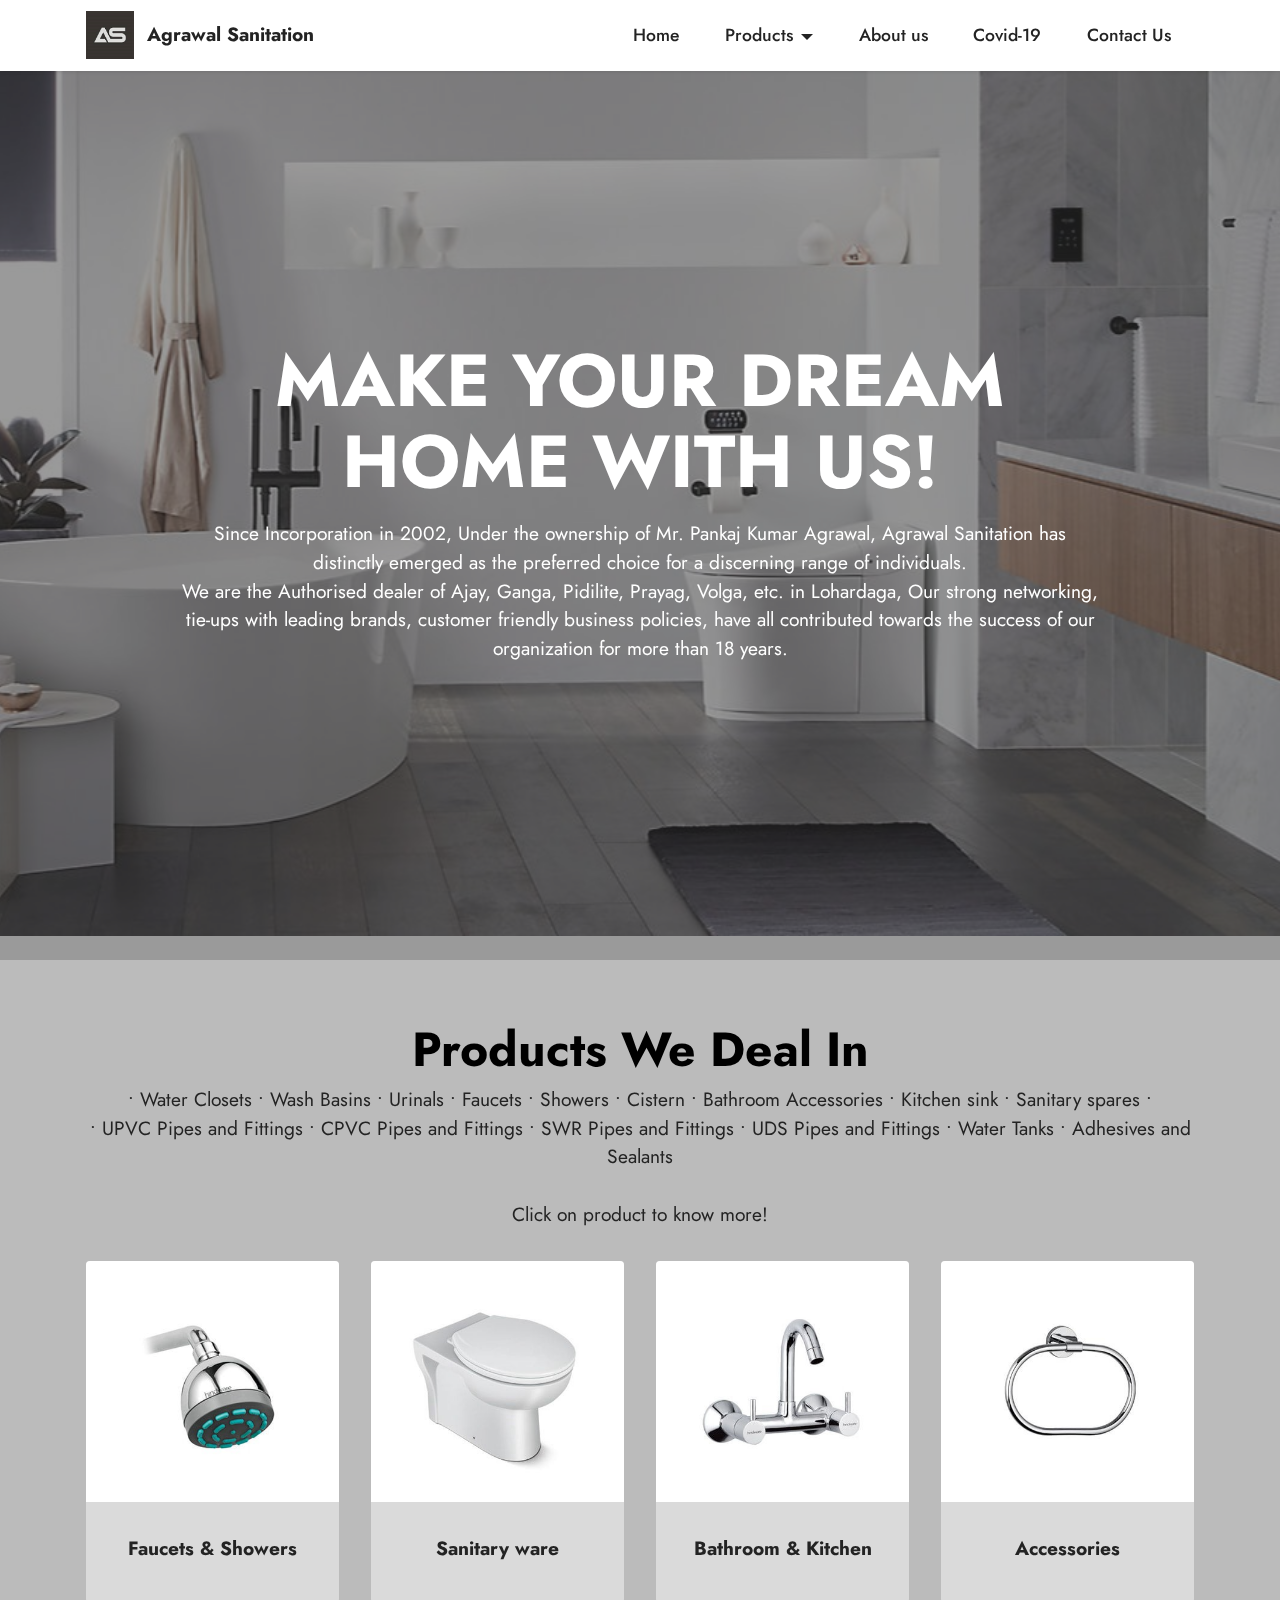
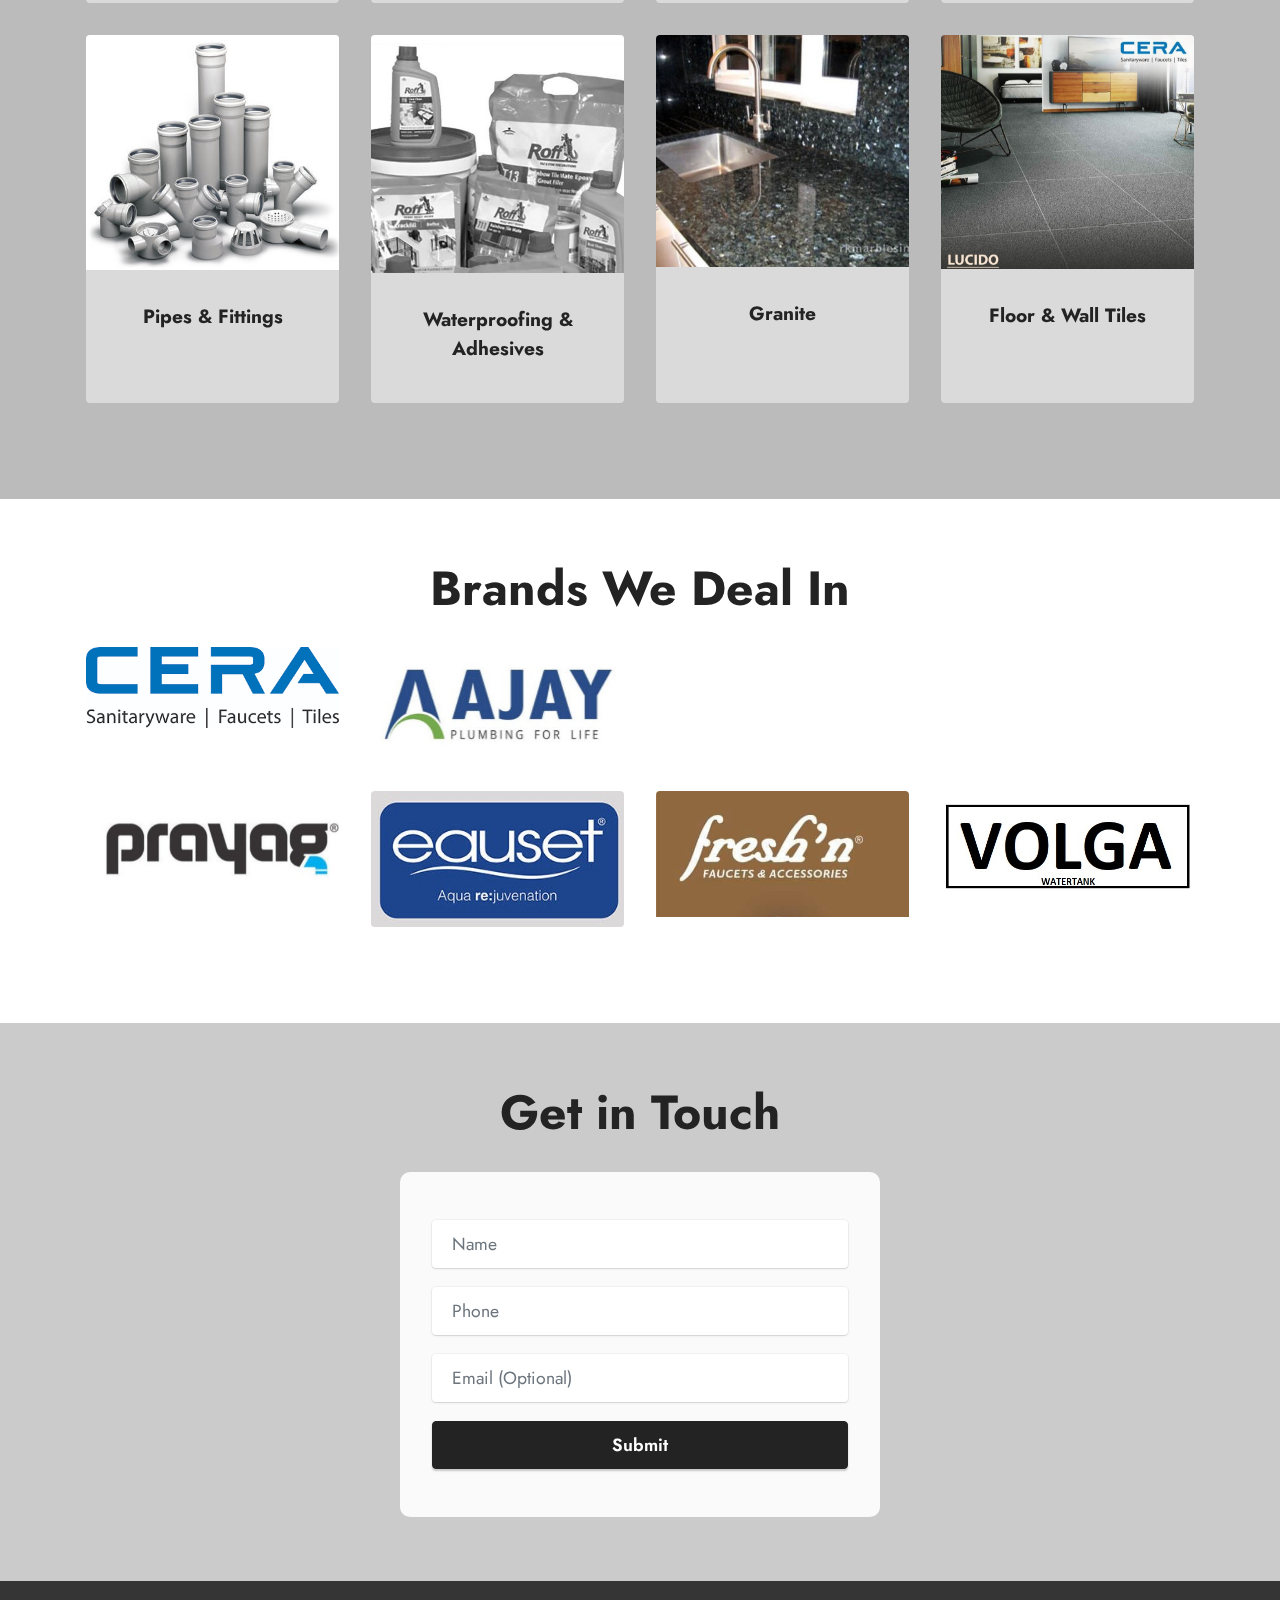
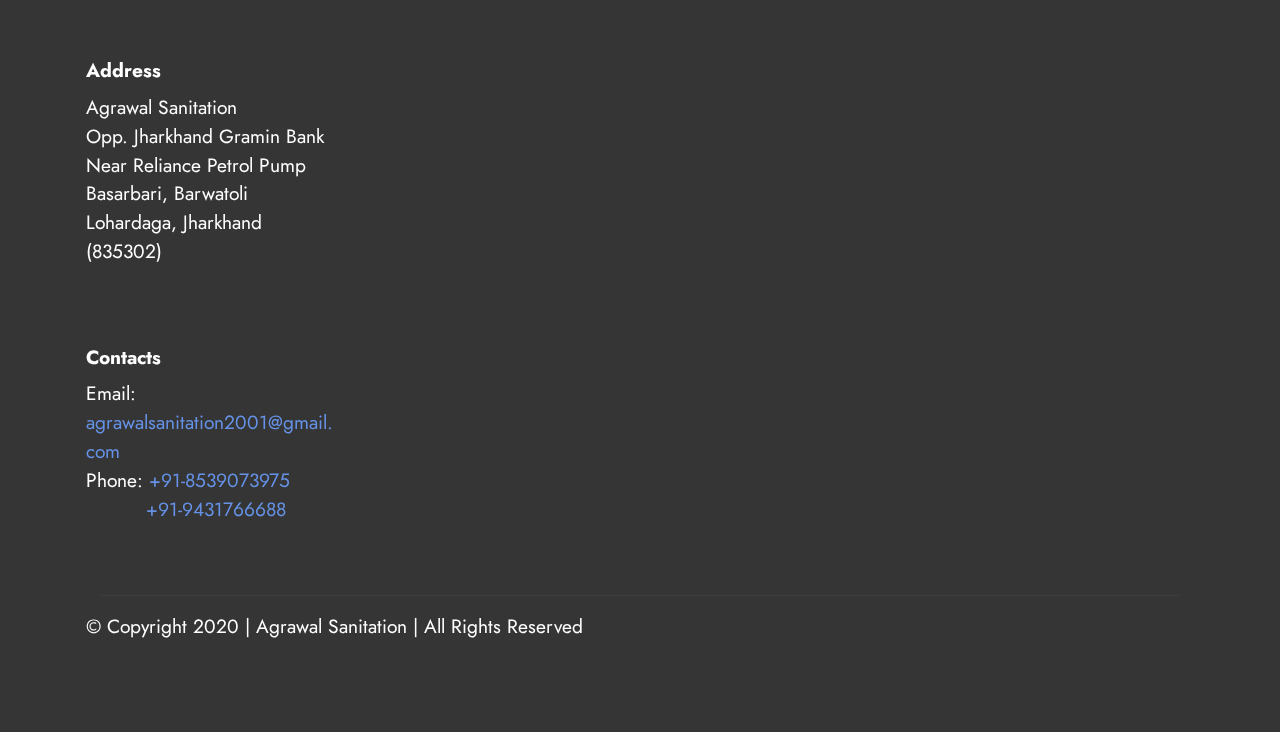
==== commit d188420e: "replace hindware with cera" ====
--- a/index.html
+++ b/index.html
@@ -417,9 +417,9 @@
 					<div class="item features-image сol-12 col-md-6 col-lg-3 active">
 						<div class="item-wrapper">
 							<div class="item-img">
-								<a href="https://www.hindwarehomes.com/" target="_blank"
-									><img
-										src="assets/images/hindware.png"
+								<a href="https://www.cera-india.com/" target="_blank"
+									><img
+										src="assets/images/cera.png"
 										data-slide-to="1"
 										alt=""
 								/></a>
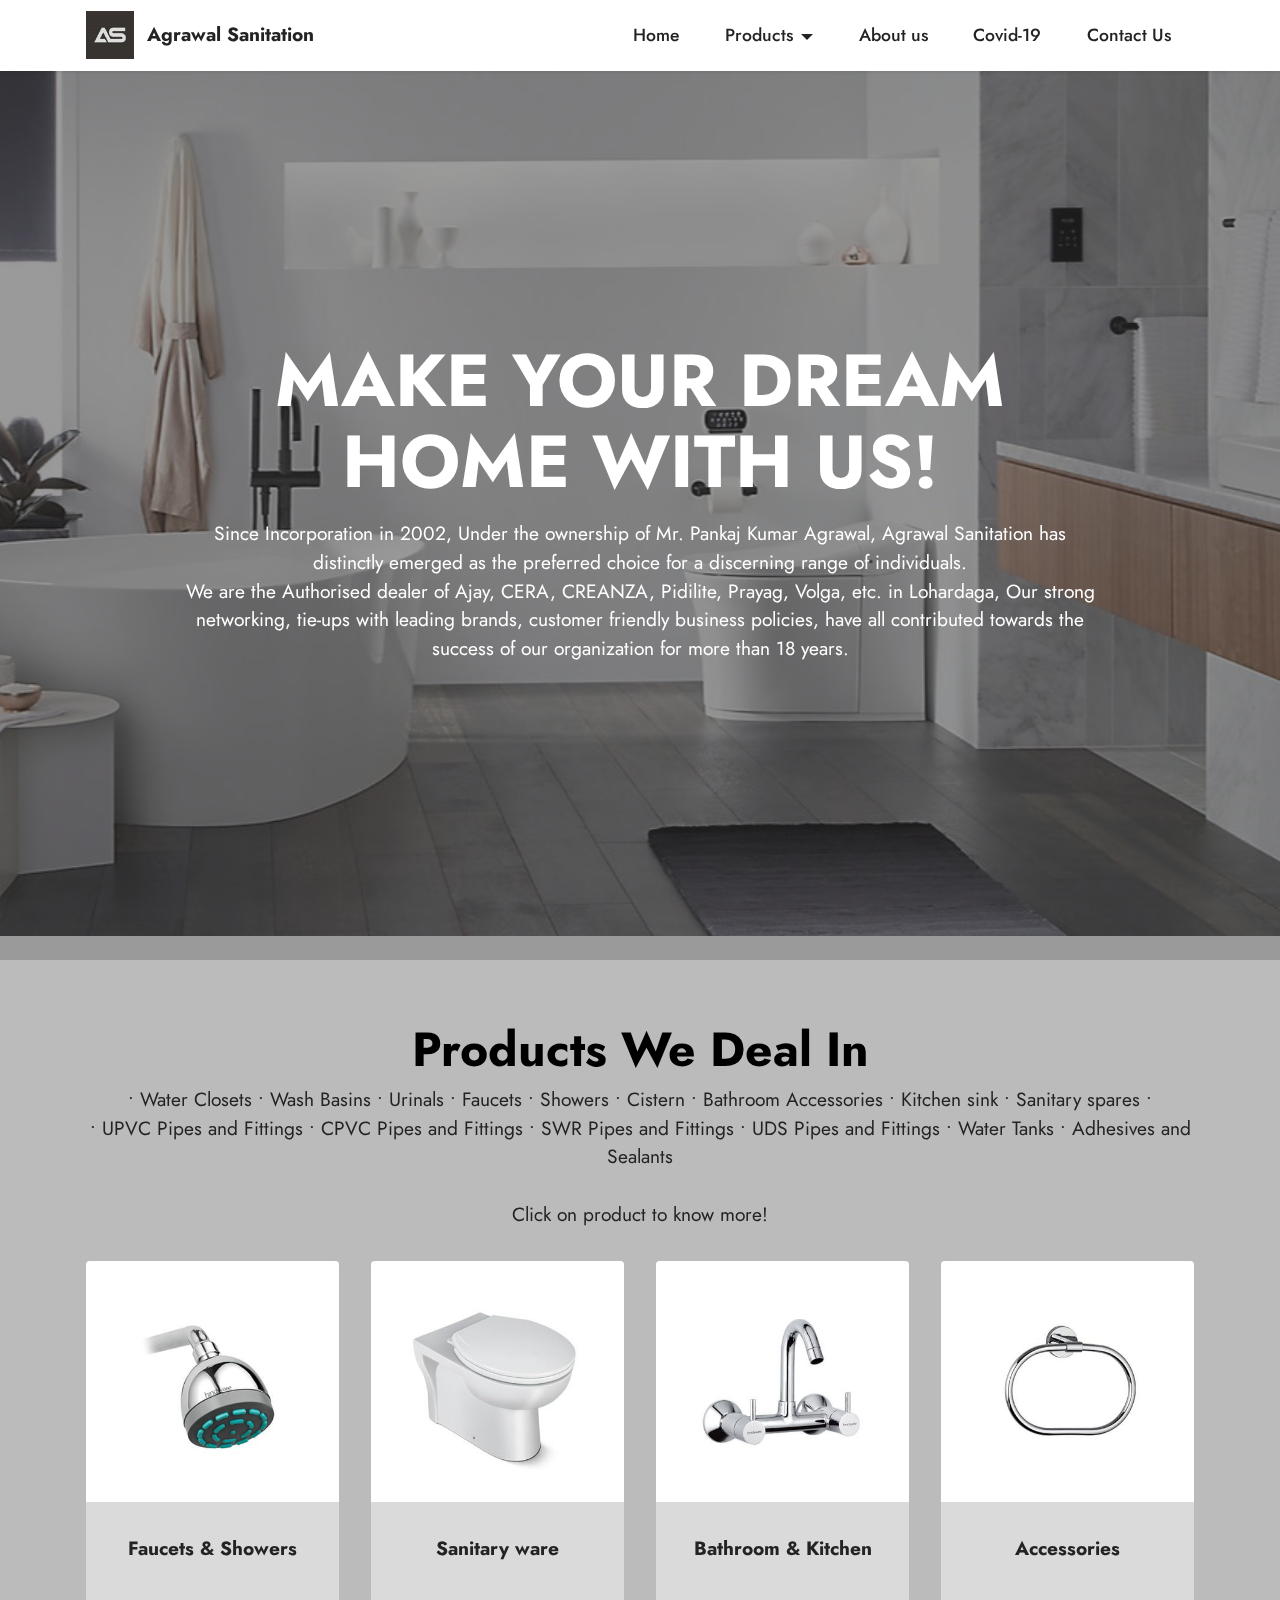
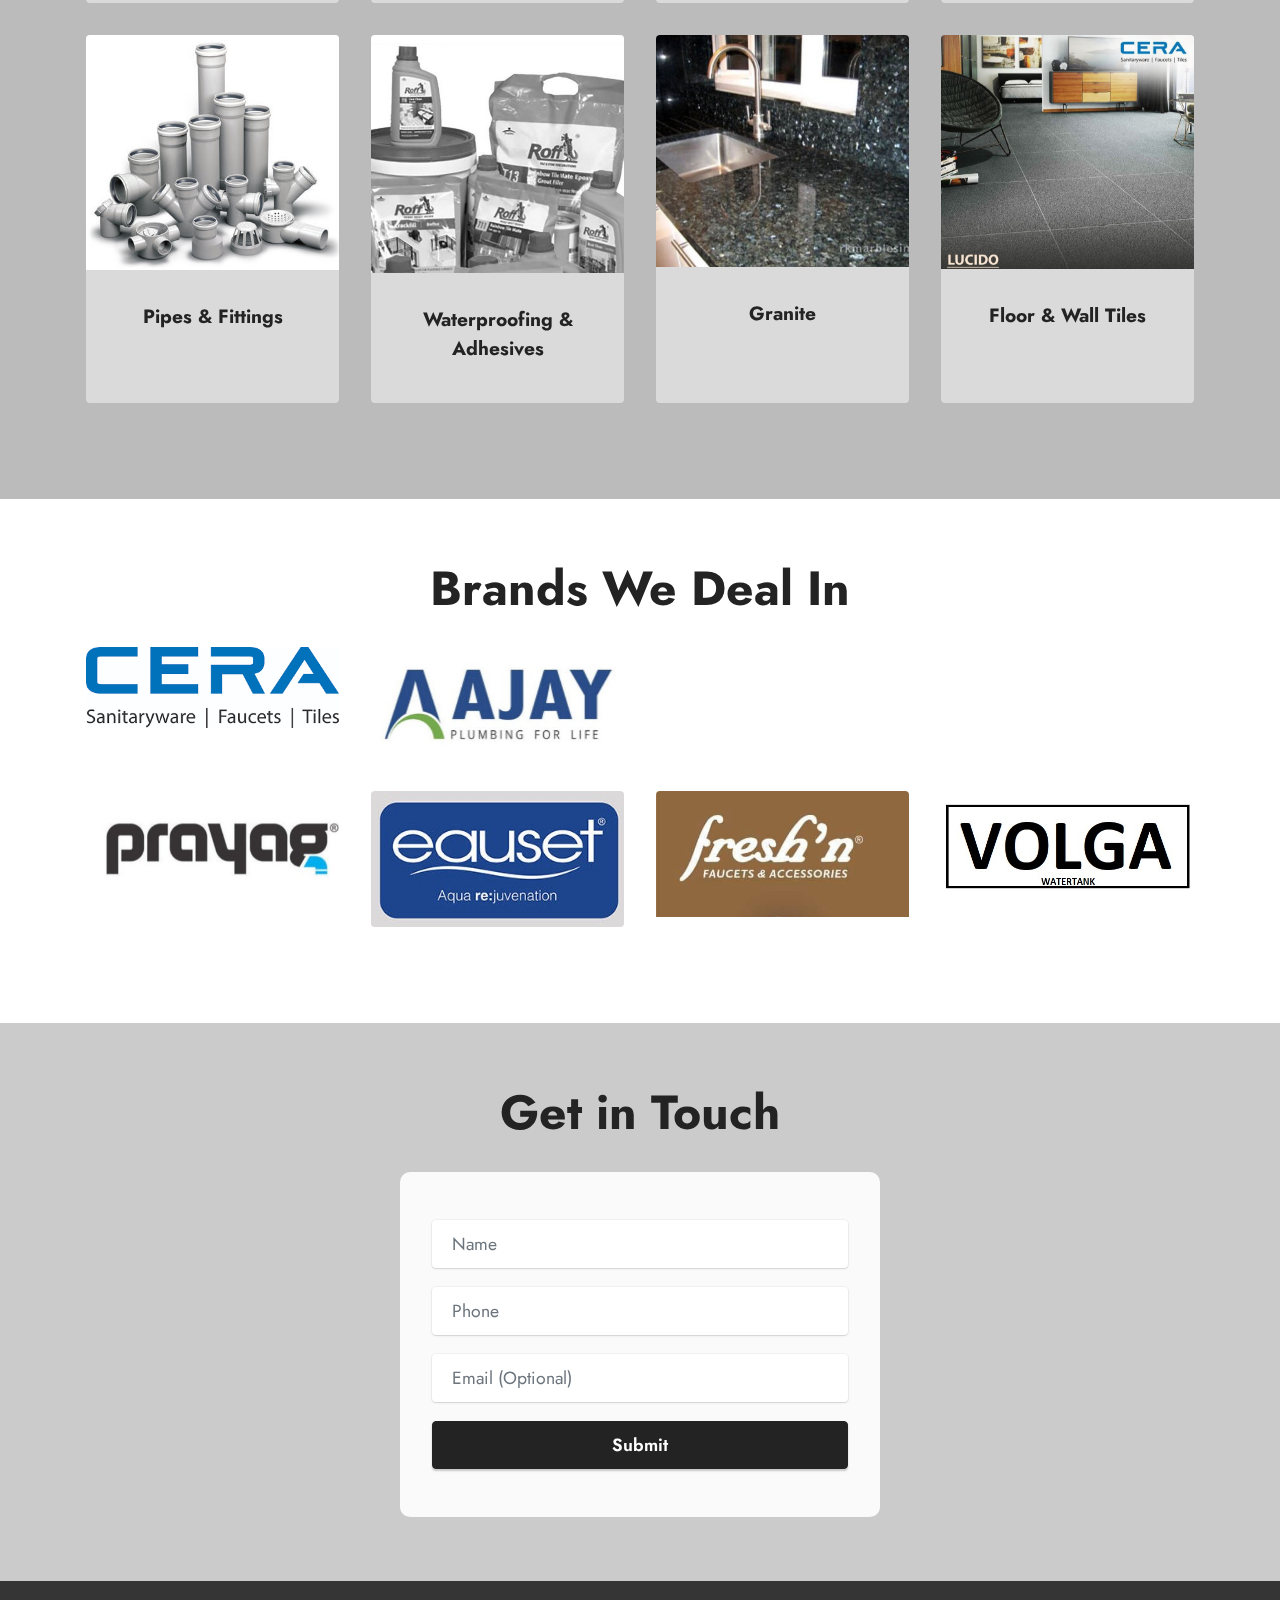
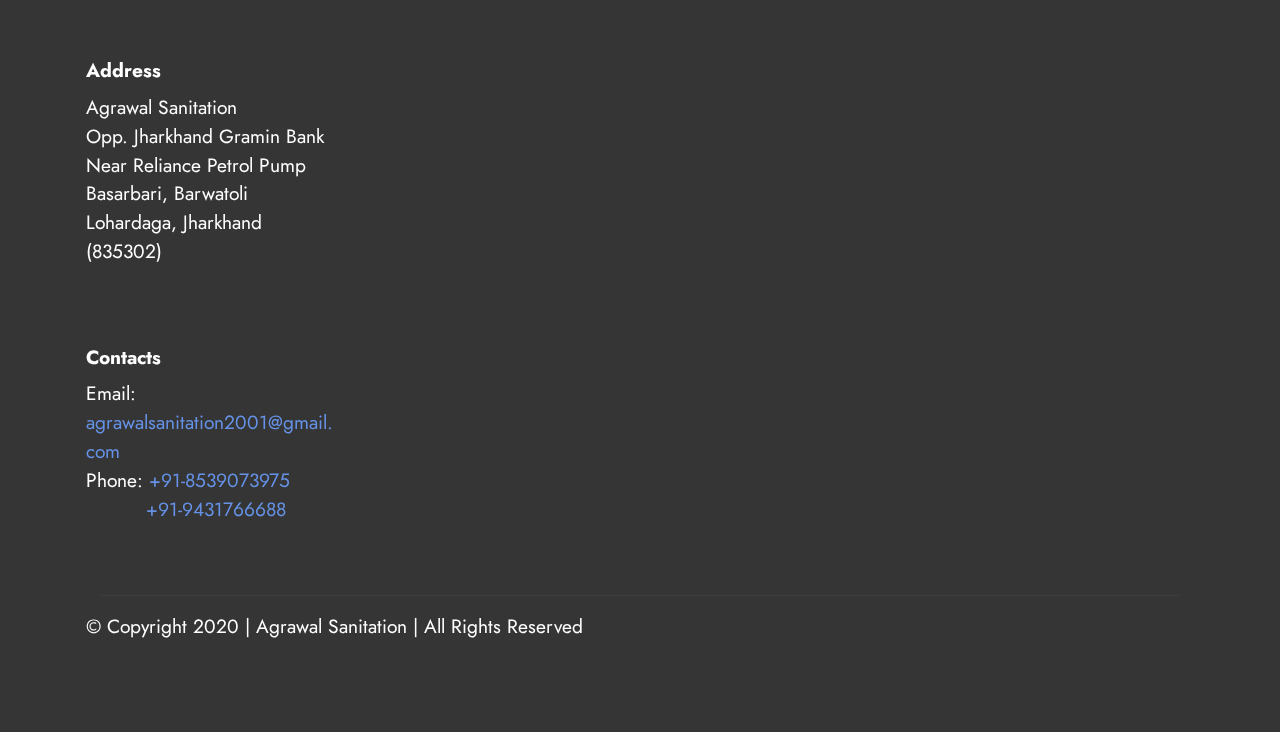
==== commit b2153c7a: "removed ganga and added cera and creanza" ====
--- a/index.html
+++ b/index.html
@@ -69,6 +69,20 @@
 		<meta property="og:image:alt" content="description" />
 		<meta property="og:image:width" content="240" />
 		<meta property="og:image:height" content="240" />
+		<!-- Global site tag (gtag.js) - Google Analytics -->
+		<script
+			async
+			src="https://www.googletagmanager.com/gtag/js?id=G-FMJF1MRNPS"
+		></script>
+		<script>
+			window.dataLayer = window.dataLayer || [];
+			function gtag() {
+				dataLayer.push(arguments);
+			}
+			gtag('js', new Date());
+
+			gtag('config', 'G-FMJF1MRNPS');
+		</script>
 	</head>
 	<body>
 		<section class="menu menu2 cid-skQhN5JLQs" once="menu" id="menu2-1g">
@@ -224,7 +238,7 @@
 							Since Incorporation in 2002, Under the ownership of Mr. Pankaj
 							Kumar Agrawal, Agrawal Sanitation has distinctly emerged as the
 							preferred choice for a discerning range of individuals.<br />We
-							are the Authorised dealer of Ajay, Ganga, Pidilite, Prayag, Volga,
+							are the Authorised dealer of Ajay, CERA, CREANZA, Pidilite, Prayag, Volga,
 							etc. in Lohardaga, Our strong networking, tie-ups with leading
 							brands, customer friendly business policies, have all contributed
 							towards the success of our organization for more than 18 years.<br />
@@ -418,23 +432,20 @@
 						<div class="item-wrapper">
 							<div class="item-img">
 								<a href="https://www.cera-india.com/" target="_blank"
-									><img
-										src="assets/images/cera.png"
+									><img src="assets/images/cera.png" data-slide-to="1" alt=""
+								/></a>
+							</div>
+						</div>
+					</div>
+					<div class="item features-image сol-12 col-md-6 col-lg-3">
+						<div class="item-wrapper">
+							<div class="item-img">
+								<a href="https://ajaypipes.com/" target="_blank"
+									><img
+										src="assets/images/ajay-full-506x716.jpeg"
+										alt=""
+										title=""
 										data-slide-to="1"
-										alt=""
-								/></a>
-							</div>
-						</div>
-					</div>
-					<div class="item features-image сol-12 col-md-6 col-lg-3">
-						<div class="item-wrapper">
-							<div class="item-img">
-								<a href="https://ajaypipes.com/" target="_blank"
-									><img
-										src="assets/images/ajay-full-506x716.jpeg"
-										alt=""
-										title=""
-										data-slide-to="1"
 								/></a>
 							</div>
 						</div>
@@ -492,7 +503,9 @@
 					<div class="item features-image сol-12 col-md-6 col-lg-3">
 						<div class="item-wrapper">
 							<div class="item-img">
-								<a href="http://www.gangabathfittings.com/" target="_blank"
+								<a
+									href="https://m.facebook.com/pages/category/Building-Materials/Freshn-Bath-Fitting-Accessories-1546814778909897/"
+									target="_blank"
 									><img
 										src="assets/images/freshn-426x212.jpg"
 										alt=""
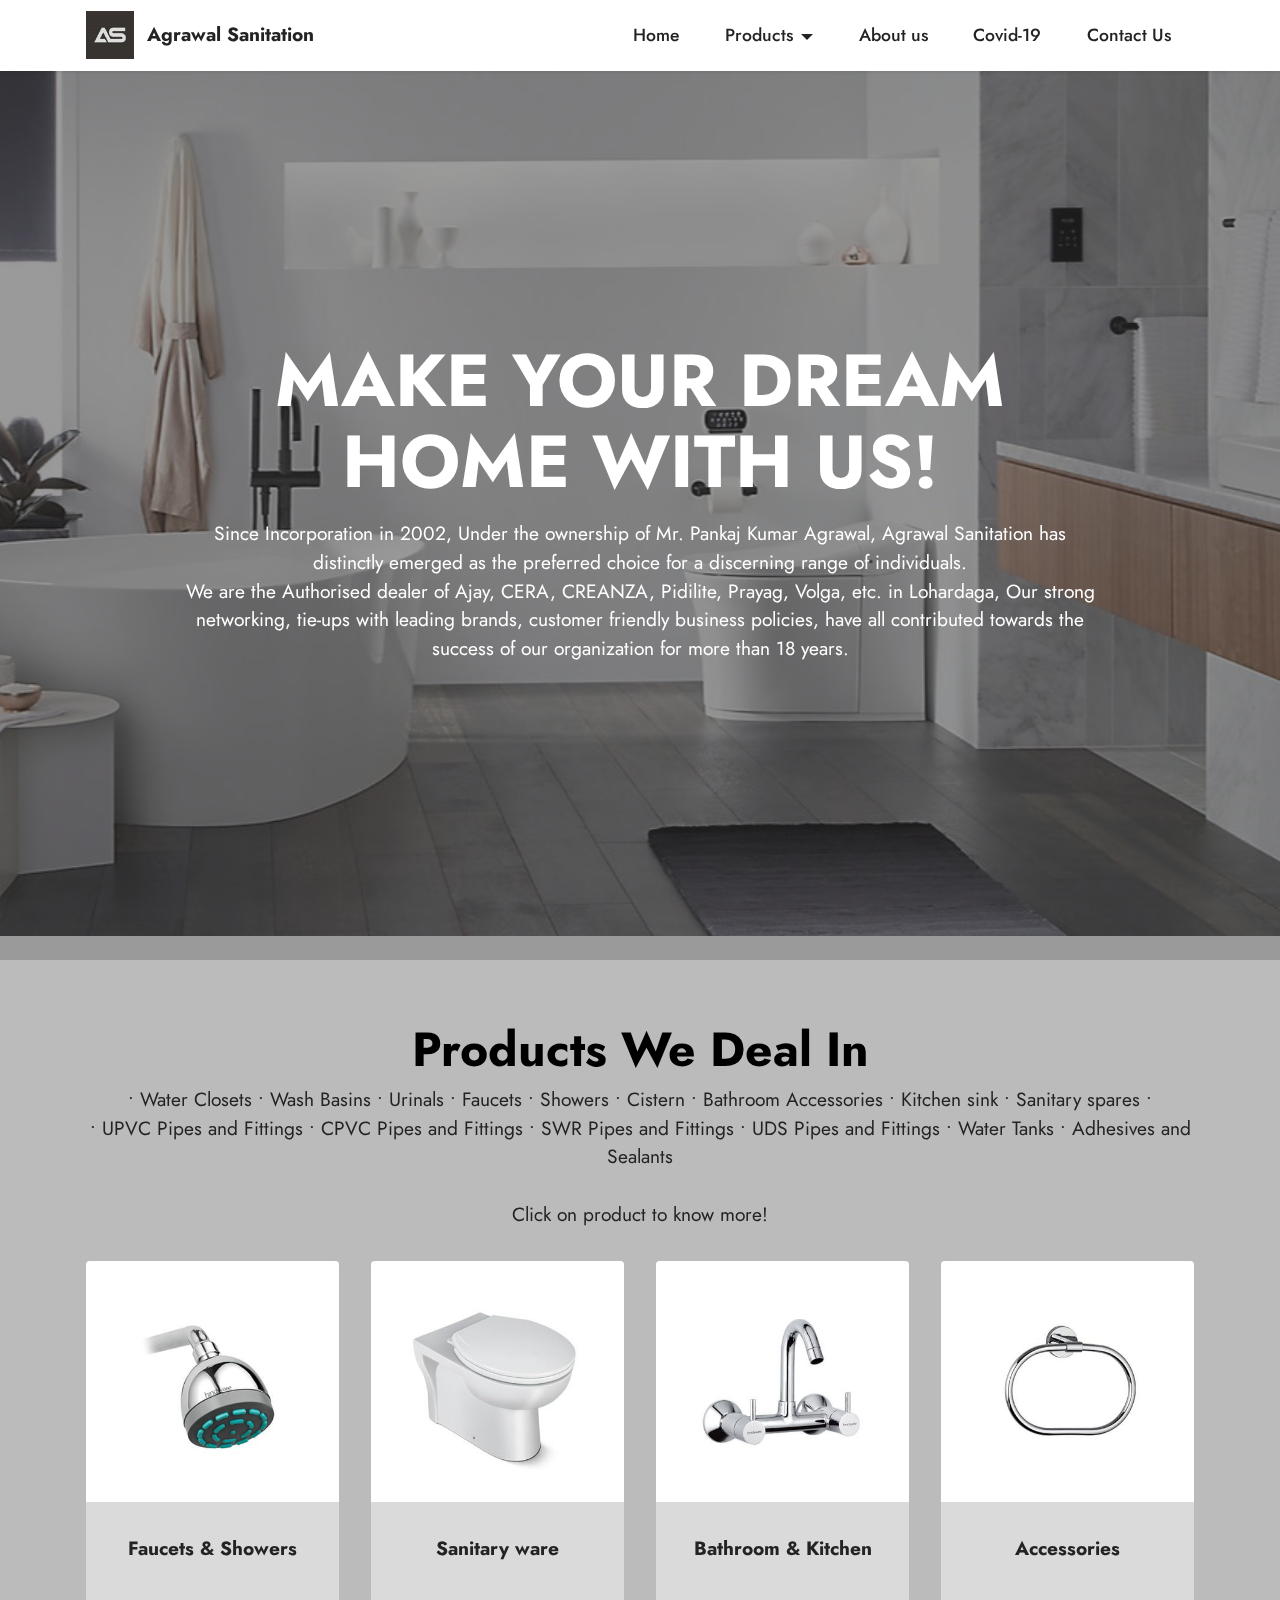
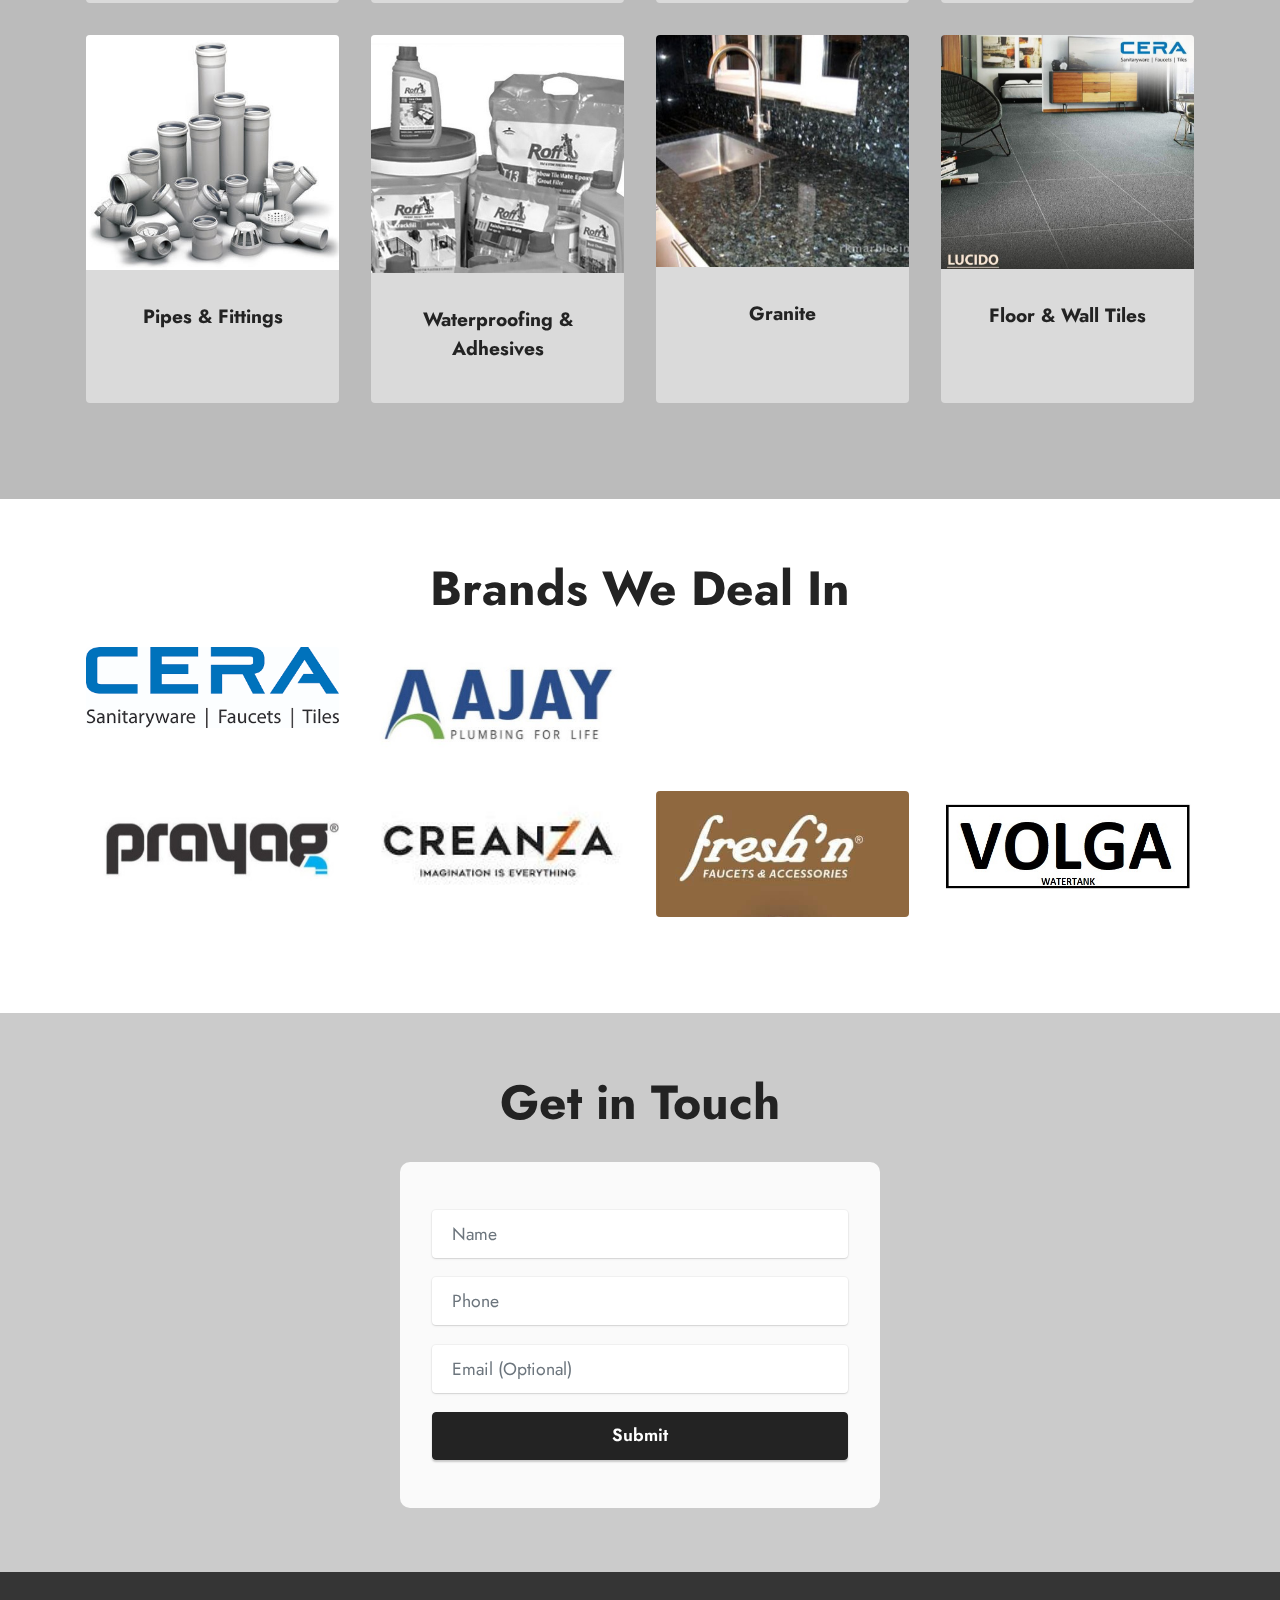
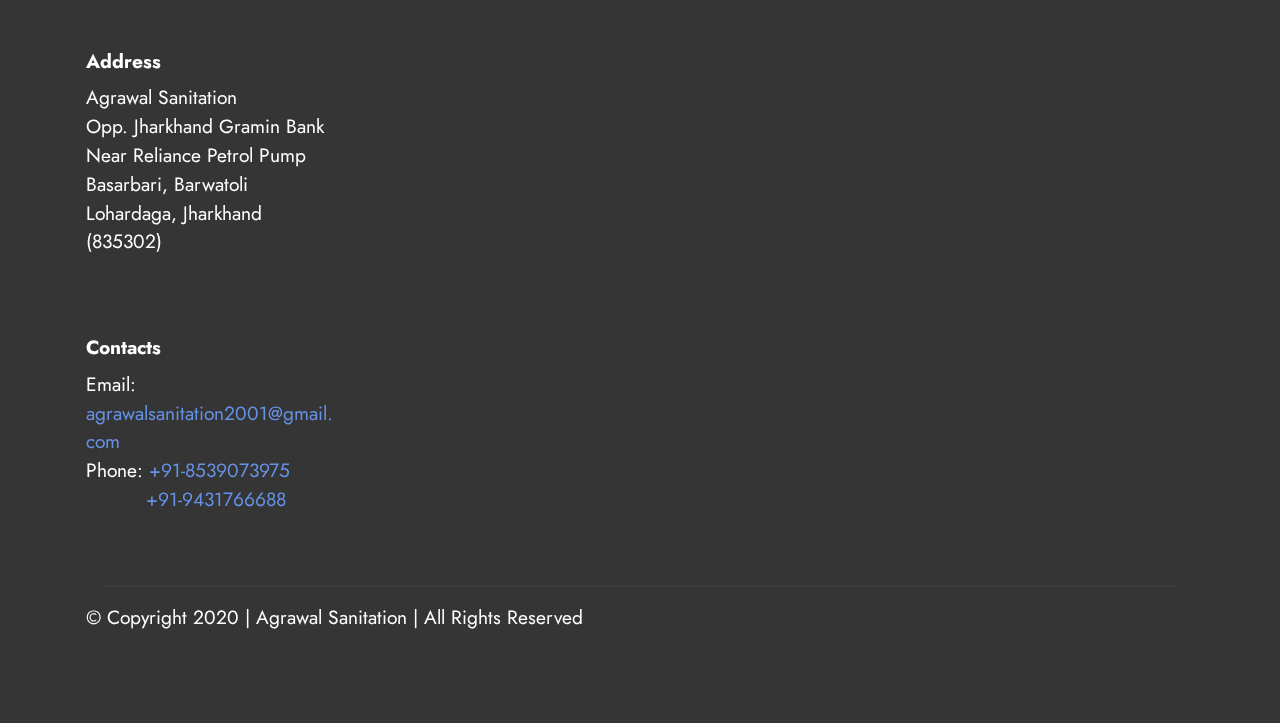
==== commit 839edbfc: "added crenza logo and removed eauset" ====
--- a/index.html
+++ b/index.html
@@ -490,9 +490,9 @@
 					<div class="item features-image сol-12 col-md-6 col-lg-3">
 						<div class="item-wrapper">
 							<div class="item-img">
-								<a href="http://m.eauset.com/products/faucets/" target="_blank"
-									><img
-										src="assets/images/eauset-404x316.jpeg"
+								<a href="https://creanza.in/" target="_blank"
+									><img
+										src="assets/images/creanza-crop.jpg"
 										alt=""
 										title=""
 										data-slide-to="5"
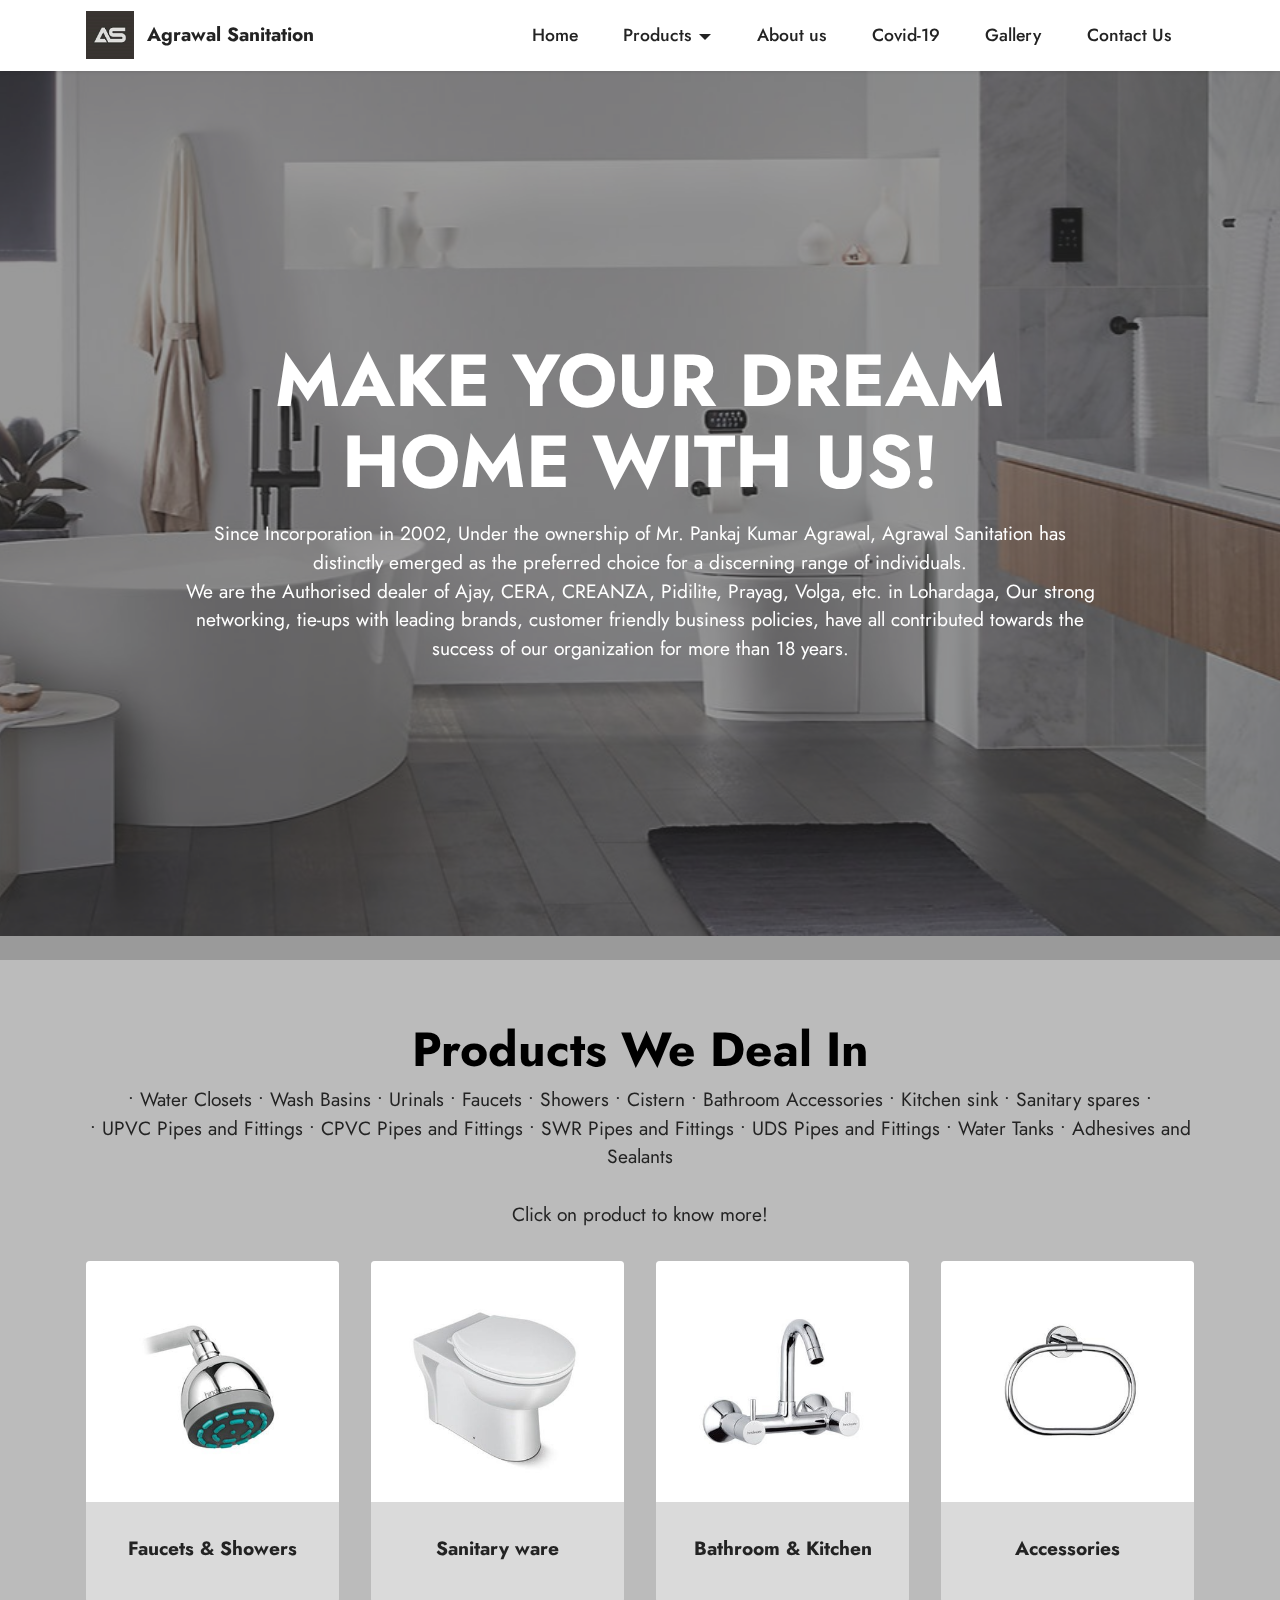
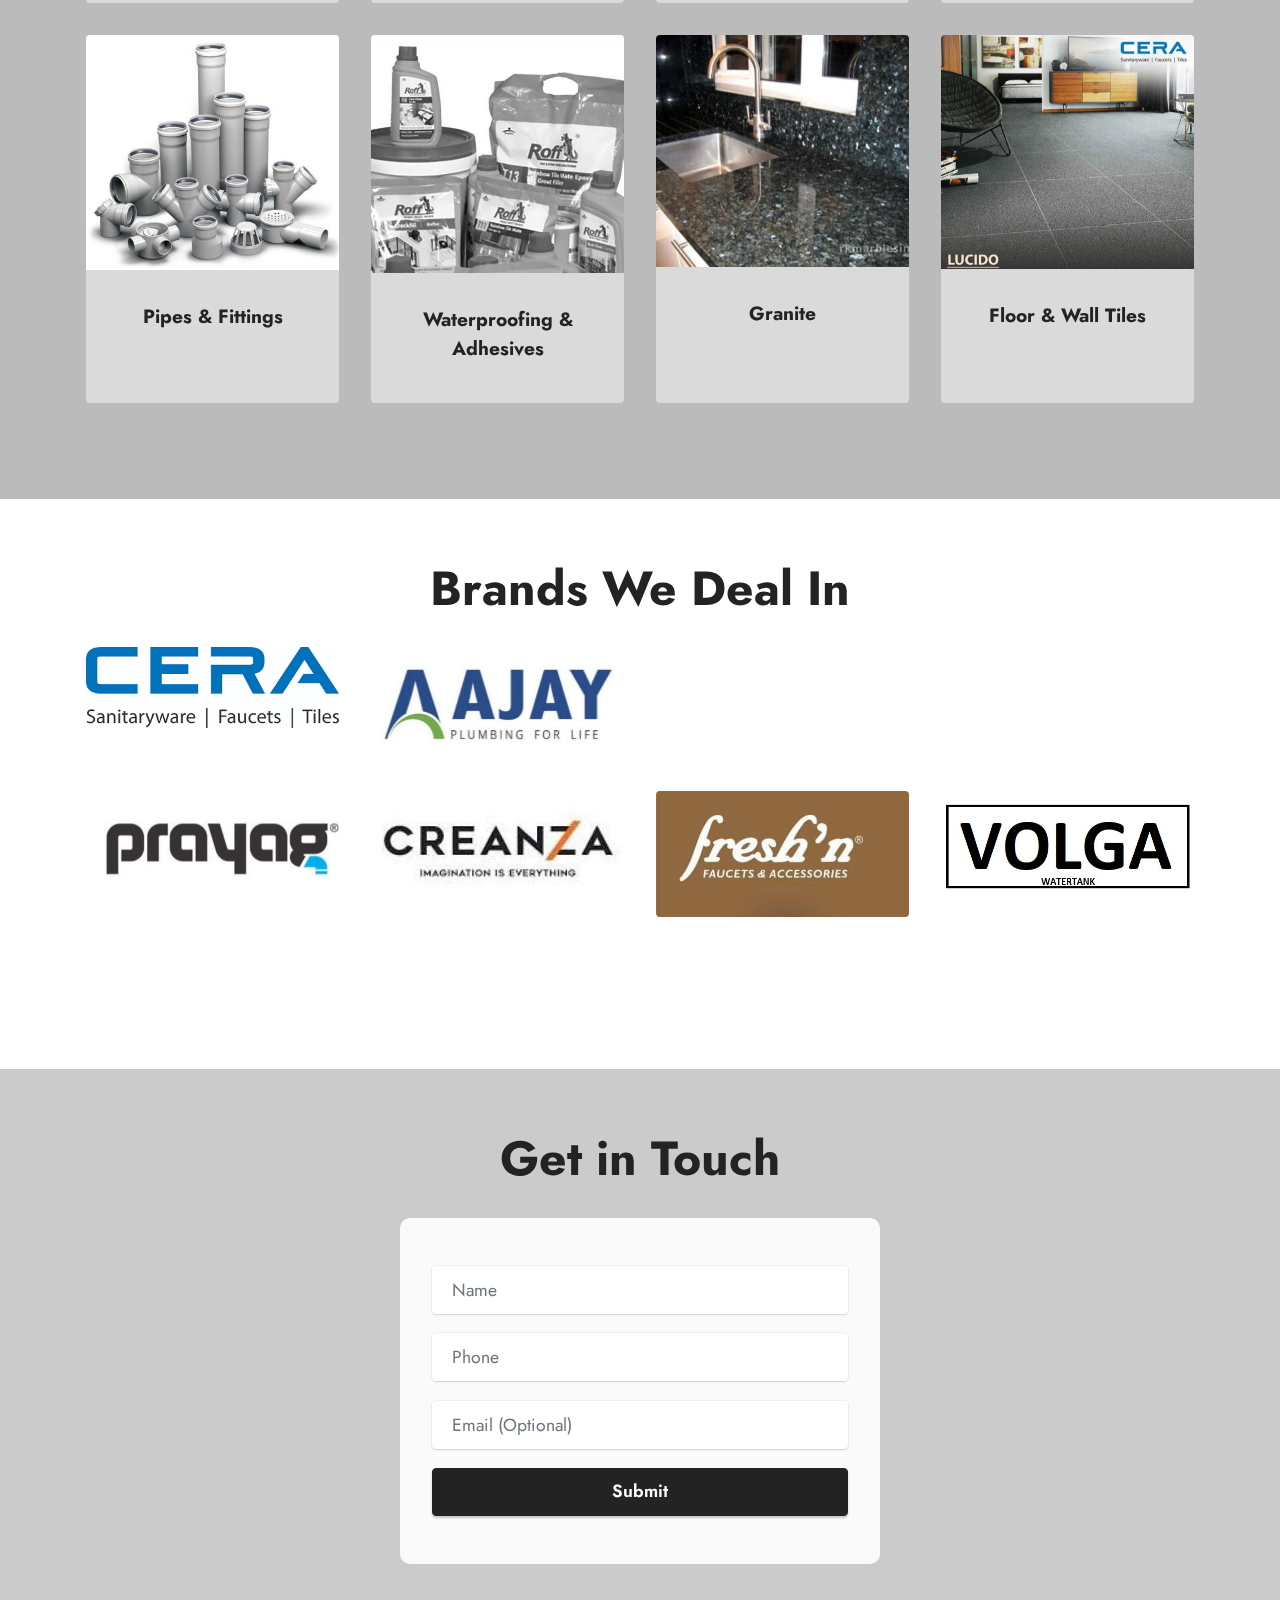
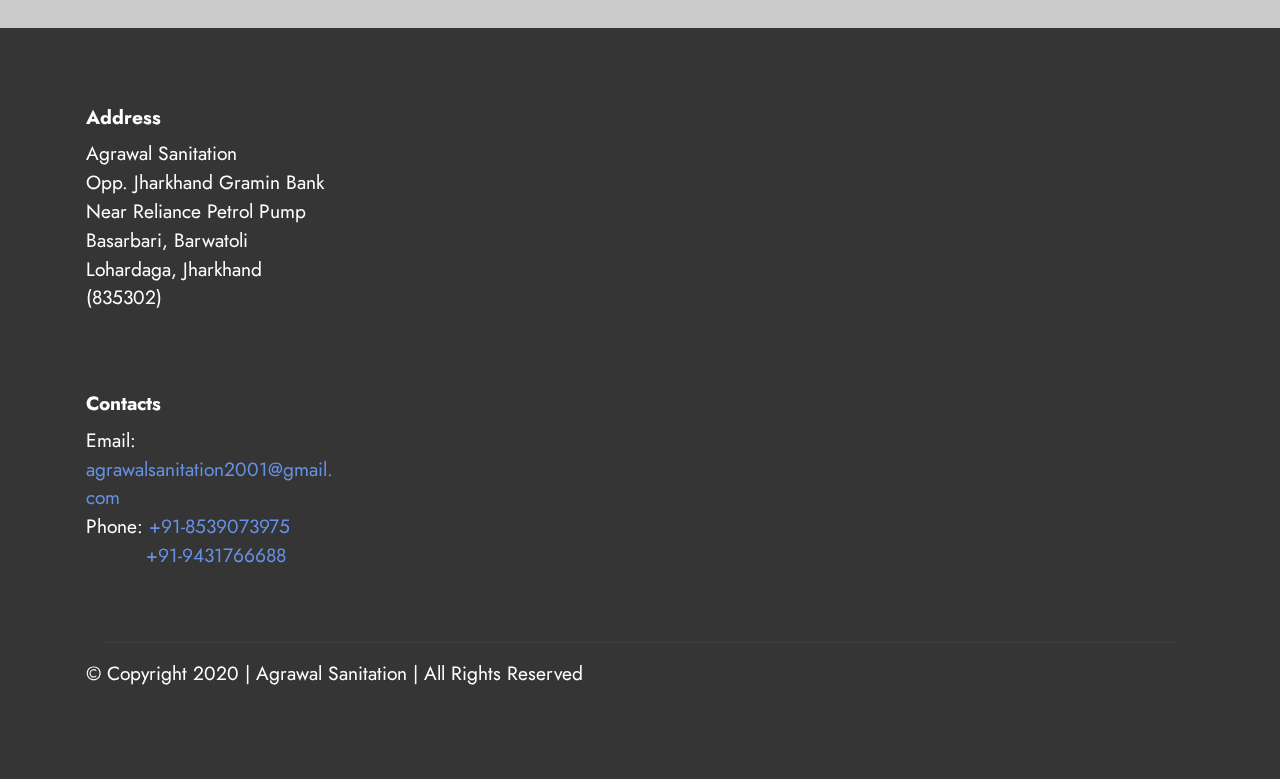
==== commit e6fdc092: "added brands and banner" ====
--- a/index.html
+++ b/index.html
@@ -204,7 +204,13 @@
 									Covid-19<br
 								/></a>
 							</li>
-
+							<li class="nav-item">
+								<a
+									class="nav-link link text-black text-primary display-4"
+									href="page12.html"
+									>Gallery</a
+								>
+							</li>
 							<li class="nav-item">
 								<a
 									class="nav-link link text-black text-primary display-4"
@@ -529,6 +535,41 @@
 								/></a>
 							</div>
 						</div>
+					</div>
+					<div class="item features-image сol-12 col-md-6 col-lg-3">
+					</div>
+					<div class="item features-image сol-12 col-md-6 col-lg-3">
+						<div class="item-wrapper">
+							<div class="item-img">
+								<a
+									href="https://sunhearrt.com/"
+									target="_blank"
+									><img
+										src="https://sunhearrt.com/images/sunhearrt-logo.jpg"
+										alt=""
+										title=""
+										data-slide-to="7"
+										class="pt-4"
+								/></a>
+							</div>
+						</div>
+					</div>
+					<div class="item features-image сol-12 col-md-6 col-lg-3">
+						<div class="item-wrapper">
+							<div class="item-img">
+								<a
+									href="https://www.apollopipes.com/"
+									target="_blank"
+									><img
+										src="https://www.apollopipes.com/img/apl-apollo-logo.png"
+										alt=""
+										title=""
+										data-slide-to="7"
+								/></a>
+							</div>
+						</div>
+					</div>
+					<div class="item features-image сol-12 col-md-6 col-lg-3">
 					</div>
 				</div>
 			</div>
